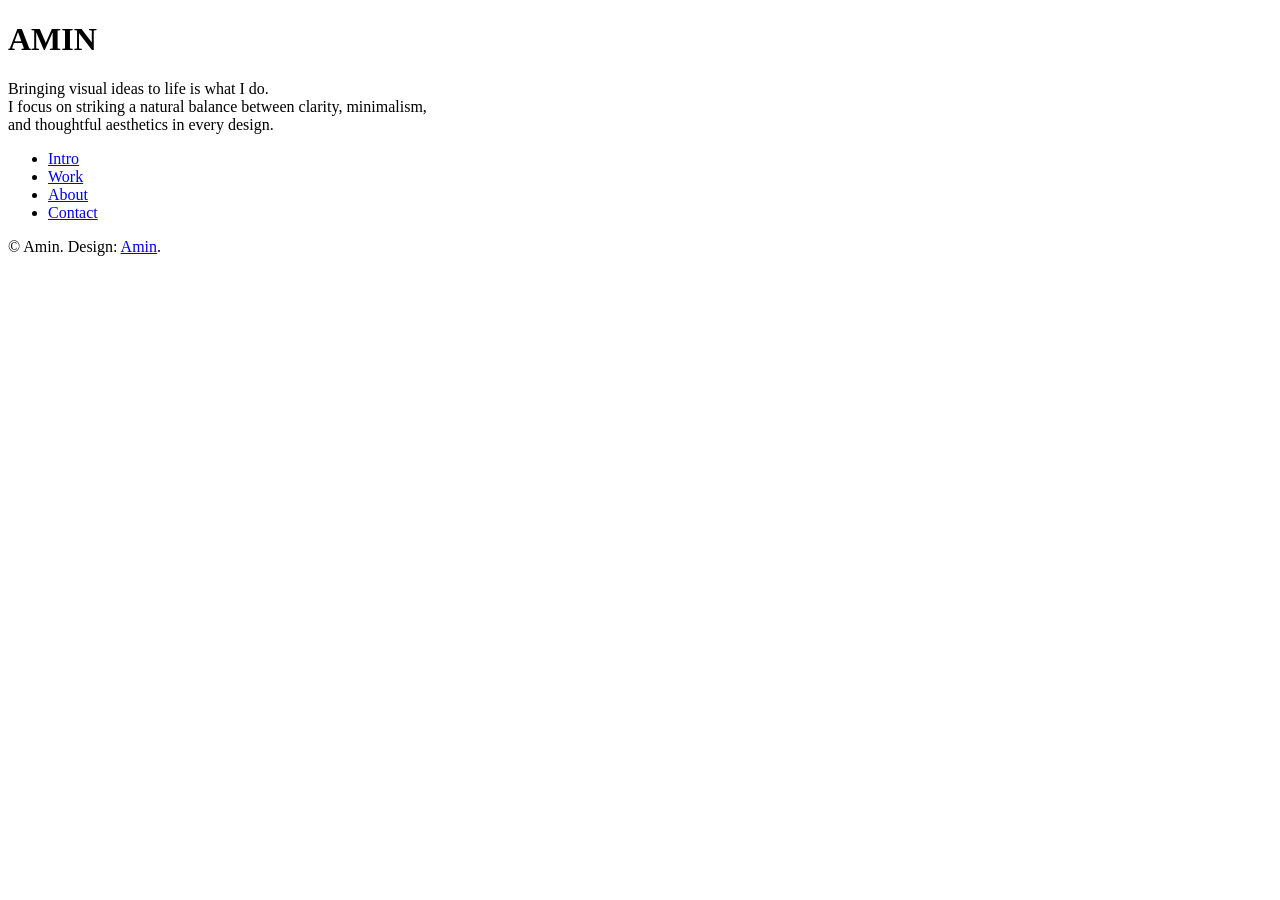
==== index.html @ c575810b "Add files via upload" ====
<!DOCTYPE HTML>
<!--
	Dimension by HTML5 UP
	html5up.net | @ajlkn
	Free for personal and commercial use under the CCA 3.0 license (html5up.net/license)
-->
<html>
	<head>
		<title>AMIN</title>
		<meta charset="utf-8" />
		<meta name="viewport" content="width=device-width, initial-scale=1, user-scalable=no" />
		<link rel="icon" type="image/svg+xml" href="images/favicon.svg">
		<link rel="stylesheet" href="assets/css/main.css" />
		<noscript><link rel="stylesheet" href="assets/css/noscript.css" /></noscript>
	</head>
	<body class="is-preload">

		<!-- Wrapper -->
			<div id="wrapper">

				<!-- Header -->
					<header id="header">
						<div class="logo">
							<span class="icon fa-diamond"></span>
						</div>
						<div class="content">
							<div class="inner">
								<h1>AMIN</h1>
								<p>Bringing visual ideas to life is what I do. <br> I focus on striking a natural balance between clarity, minimalism,<br> and thoughtful aesthetics in every design.</p>
							</div>
						</div>
						<nav>
							<ul>
								<li><a href="#intro">Intro</a></li>
								<li><a href="#work">Work</a></li>
								<li><a href="#about">About</a></li>
								<li><a href="#contact">Contact</a></li>
								<!--<li><a href="#elements">Elements</a></li>-->
							</ul>
						</nav>
					</header>

				<!-- Main -->
					<div id="main">

						<!-- Intro -->
							<article id="intro">
								<h2 class="major">Intro</h2>
								<span class="image main"><img src="images/pic01.jpg" alt="" /></span>
								<p>Assalamu Alaikum, I’m Amin—a graphic designer dedicated to turning visual ideas into purposeful realities. I believe design is best when it is thoughtful, modest, and meaningful. In every project, I focus on striking a natural balance between clarity, minimalism, and clean aesthetics—keeping elements intentional and beneficial. Welcome to my creative space, and feel free to explore my work.</a>.</p>
							</article>

						<!-- Work -->
							<article id="work">
								<h2 class="major">Work</h2>
								<span class="image main"><img src="images/pic02.jpg" alt="" /></span>
								<div>
  <div>
    <h3>Design Approach & Philosophy</h3>
  </div>

  <div>
    <div>
      For me, design is not merely about decorating a canvas; it is an <em>Amanah</em> (a trust) that demands integrity, sincerity, and purpose. I approach every project with the belief that visual communication should be meaningful, modest, and genuinely beneficial.
    </div>
    <div>
      In a digital space often overwhelmed by excessive noise, I prioritize intentional simplicity. My creative process centers on thoughtful typography, balanced whitespace, and purposeful color harmony. Every line, curve, and layout choice is crafted to convey a clear message without compromising on ethical values or artistic elegance.
    </div>
  </div>

  <div>
    <h3><strong>Services & Capabilities</strong></h3>
    <ul>
      <li>
        <strong>Brand Identity:</strong> Meaningful logos, cohesive color palettes, and visual systems built on balance and clarity.
      </li>
      <li>
        <strong>Typography & Layout Design:</strong> Clean editorial layouts, Arabic/Latin typography integration, and print-ready compositions.
      </li>
      <li>
        <strong>Digital & Social Media Creatives:</strong> Refined, eye-catching visual assets that maintain aesthetic poise and ethical standards.
      </li>
      <li>
        <strong>Visual Concept Development:</strong> Transforming abstract ideas into structured, functional, and timeless visual assets.
      </li>
    </ul>
  </div>
</div>
							</article>

						<!-- About -->
							<article id="about">
								<h2 class="major">About</h2>
								<span class="image main"><img src="images/pic03.jpg" alt="" /></span>
								<p>Assalamu Alaikum. I am a passionate graphic designer who views creative work as both an art and a responsibility. My journey is shaped by a deep respect for ethical values, clarity, and intentional aesthetics. Rather than chasing fleeting design trends, I focus on creating timeless visuals that communicate with modesty, purpose, and impact.</p>
								<p>My creative discipline is grounded in the principle of simplicity. I specialize in harmonizing clean layouts, refined typography, and thoughtful color schemes to bring meaningful ideas to life. Every project I undertake is treated as a trust (<em>Amanah</em>), ensuring honest collaboration, meticulous attention to detail, and a calm, uncluttered end result.</p>
								<p>Whether shaping brand identities, designing print layouts, or crafting digital media, my goal remains consistent: to deliver work that serves a genuine benefit, elevates the message, and brings visual tranquility to the viewer.</p>
							</article>

						<!-- Contact -->
							<article id="contact">
								<h2 class="major">Contact</h2>
								<form method="post" action="#">
									<div class="fields">
										<div class="field half">
											<label for="name">Name</label>
											<input type="text" name="name" id="name" />
										</div>
										<div class="field half">
											<label for="email">Email</label>
											<input type="text" name="email" id="email" />
										</div>
										<div class="field">
											<label for="message">Message</label>
											<textarea name="message" id="message" rows="4"></textarea>
										</div>
									</div>
									<ul class="actions">
										<li><input type="submit" value="Send Message" class="primary" /></li>
										<li><input type="reset" value="Reset" /></li>
									</ul>
								</form>
								<ul class="icons">
									<li><a href="#" class="icon fa-twitter"><span class="label">Twitter</span></a></li>
									<li><a href="https://www.facebook.com/direct2amin/" class="icon fa-facebook"><span class="label">Facebook</span></a></li>
									<li><a href="#" class="icon fa-instagram"><span class="label">Instagram</span></a></li>
									<li><a href="https://github.com/direct2amin/" class="icon fa-github"><span class="label">GitHub</span></a></li>
								</ul>
							</article>

						<!-- Elements -->
							<article id="elements">
								<h2 class="major">Elements</h2>

								<section>
									<h3 class="major">Text</h3>
									<p>This is <b>bold</b> and this is <strong>strong</strong>. This is <i>italic</i> and this is <em>emphasized</em>.
									This is <sup>superscript</sup> text and this is <sub>subscript</sub> text.
									This is <u>underlined</u> and this is code: <code>for (;;) { ... }</code>. Finally, <a href="#">this is a link</a>.</p>
									<hr />
									<h2>Heading Level 2</h2>
									<h3>Heading Level 3</h3>
									<h4>Heading Level 4</h4>
									<h5>Heading Level 5</h5>
									<h6>Heading Level 6</h6>
									<hr />
									<h4>Blockquote</h4>
									<blockquote>Fringilla nisl. Donec accumsan interdum nisi, quis tincidunt felis sagittis eget tempus euismod. Vestibulum ante ipsum primis in faucibus vestibulum. Blandit adipiscing eu felis iaculis volutpat ac adipiscing accumsan faucibus. Vestibulum ante ipsum primis in faucibus lorem ipsum dolor sit amet nullam adipiscing eu felis.</blockquote>
									<h4>Preformatted</h4>
									<pre><code>i = 0;

while (!deck.isInOrder()) {
    print 'Iteration ' + i;
    deck.shuffle();
    i++;
}

print 'It took ' + i + ' iterations to sort the deck.';</code></pre>
								</section>

								<section>
									<h3 class="major">Lists</h3>

									<h4>Unordered</h4>
									<ul>
										<li>Dolor pulvinar etiam.</li>
										<li>Sagittis adipiscing.</li>
										<li>Felis enim feugiat.</li>
									</ul>

									<h4>Alternate</h4>
									<ul class="alt">
										<li>Dolor pulvinar etiam.</li>
										<li>Sagittis adipiscing.</li>
										<li>Felis enim feugiat.</li>
									</ul>

									<h4>Ordered</h4>
									<ol>
										<li>Dolor pulvinar etiam.</li>
										<li>Etiam vel felis viverra.</li>
										<li>Felis enim feugiat.</li>
										<li>Dolor pulvinar etiam.</li>
										<li>Etiam vel felis lorem.</li>
										<li>Felis enim et feugiat.</li>
									</ol>
									<h4>Icons</h4>
									<ul class="icons">
										<li><a href="#" class="icon fa-twitter"><span class="label">Twitter</span></a></li>
										<li><a href="#" class="icon fa-facebook"><span class="label">Facebook</span></a></li>
										<li><a href="#" class="icon fa-instagram"><span class="label">Instagram</span></a></li>
										<li><a href="#" class="icon fa-github"><span class="label">Github</span></a></li>
									</ul>

									<h4>Actions</h4>
									<ul class="actions">
										<li><a href="#" class="button primary">Default</a></li>
										<li><a href="#" class="button">Default</a></li>
									</ul>
									<ul class="actions stacked">
										<li><a href="#" class="button primary">Default</a></li>
										<li><a href="#" class="button">Default</a></li>
									</ul>
								</section>

								<section>
									<h3 class="major">Table</h3>
									<h4>Default</h4>
									<div class="table-wrapper">
										<table>
											<thead>
												<tr>
													<th>Name</th>
													<th>Description</th>
													<th>Price</th>
												</tr>
											</thead>
											<tbody>
												<tr>
													<td>Item One</td>
													<td>Ante turpis integer aliquet porttitor.</td>
													<td>29.99</td>
												</tr>
												<tr>
													<td>Item Two</td>
													<td>Vis ac commodo adipiscing arcu aliquet.</td>
													<td>19.99</td>
												</tr>
												<tr>
													<td>Item Three</td>
													<td> Morbi faucibus arcu accumsan lorem.</td>
													<td>29.99</td>
												</tr>
												<tr>
													<td>Item Four</td>
													<td>Vitae integer tempus condimentum.</td>
													<td>19.99</td>
												</tr>
												<tr>
													<td>Item Five</td>
													<td>Ante turpis integer aliquet porttitor.</td>
													<td>29.99</td>
												</tr>
											</tbody>
											<tfoot>
												<tr>
													<td colspan="2"></td>
													<td>100.00</td>
												</tr>
											</tfoot>
										</table>
									</div>

									<h4>Alternate</h4>
									<div class="table-wrapper">
										<table class="alt">
											<thead>
												<tr>
													<th>Name</th>
													<th>Description</th>
													<th>Price</th>
												</tr>
											</thead>
											<tbody>
												<tr>
													<td>Item One</td>
													<td>Ante turpis integer aliquet porttitor.</td>
													<td>29.99</td>
												</tr>
												<tr>
													<td>Item Two</td>
													<td>Vis ac commodo adipiscing arcu aliquet.</td>
													<td>19.99</td>
												</tr>
												<tr>
													<td>Item Three</td>
													<td> Morbi faucibus arcu accumsan lorem.</td>
													<td>29.99</td>
												</tr>
												<tr>
													<td>Item Four</td>
													<td>Vitae integer tempus condimentum.</td>
													<td>19.99</td>
												</tr>
												<tr>
													<td>Item Five</td>
													<td>Ante turpis integer aliquet porttitor.</td>
													<td>29.99</td>
												</tr>
											</tbody>
											<tfoot>
												<tr>
													<td colspan="2"></td>
													<td>100.00</td>
												</tr>
											</tfoot>
										</table>
									</div>
								</section>

								<section>
									<h3 class="major">Buttons</h3>
									<ul class="actions">
										<li><a href="#" class="button primary">Primary</a></li>
										<li><a href="#" class="button">Default</a></li>
									</ul>
									<ul class="actions">
										<li><a href="#" class="button">Default</a></li>
										<li><a href="#" class="button small">Small</a></li>
									</ul>
									<ul class="actions">
										<li><a href="#" class="button primary icon fa-download">Icon</a></li>
										<li><a href="#" class="button icon fa-download">Icon</a></li>
									</ul>
									<ul class="actions">
										<li><span class="button primary disabled">Disabled</span></li>
										<li><span class="button disabled">Disabled</span></li>
									</ul>
								</section>

								<section>
									<h3 class="major">Form</h3>
									<form method="post" action="#">
										<div class="fields">
											<div class="field half">
												<label for="demo-name">Name</label>
												<input type="text" name="demo-name" id="demo-name" value="" placeholder="Jane Doe" />
											</div>
											<div class="field half">
												<label for="demo-email">Email</label>
												<input type="email" name="demo-email" id="demo-email" value="" placeholder="jane@untitled.tld" />
											</div>
											<div class="field">
												<label for="demo-category">Category</label>
												<select name="demo-category" id="demo-category">
													<option value="">-</option>
													<option value="1">Manufacturing</option>
													<option value="1">Shipping</option>
													<option value="1">Administration</option>
													<option value="1">Human Resources</option>
												</select>
											</div>
											<div class="field half">
												<input type="radio" id="demo-priority-low" name="demo-priority" checked>
												<label for="demo-priority-low">Low</label>
											</div>
											<div class="field half">
												<input type="radio" id="demo-priority-high" name="demo-priority">
												<label for="demo-priority-high">High</label>
											</div>
											<div class="field half">
												<input type="checkbox" id="demo-copy" name="demo-copy">
												<label for="demo-copy">Email me a copy</label>
											</div>
											<div class="field half">
												<input type="checkbox" id="demo-human" name="demo-human" checked>
												<label for="demo-human">Not a robot</label>
											</div>
											<div class="field">
												<label for="demo-message">Message</label>
												<textarea name="demo-message" id="demo-message" placeholder="Enter your message" rows="6"></textarea>
											</div>
										</div>
										<ul class="actions">
											<li><input type="submit" value="Send Message" class="primary" /></li>
											<li><input type="reset" value="Reset" /></li>
										</ul>
									</form>
								</section>

							</article>

					</div>

				<!-- Footer -->
					<footer id="footer">
						<p class="copyright">&copy; Amin. Design: <a href="https://github.com/direct2amin/">Amin</a>.</p>
					</footer>

			</div>

		<!-- BG -->
			<div id="bg"></div>

		<!-- Scripts -->
			<script src="assets/js/jquery.min.js"></script>
			<script src="assets/js/browser.min.js"></script>
			<script src="assets/js/breakpoints.min.js"></script>
			<script src="assets/js/util.js"></script>
			<script src="assets/js/main.js"></script>

	</body>
</html>
---- assets/css/main.css ----
@import url(font-awesome.min.css);
@import url("https://fonts.googleapis.com/css?family=Source+Sans+Pro:300italic,600italic,300,600");

/*
	Dimension by HTML5 UP
	html5up.net | @ajlkn
	Free for personal and commercial use under the CCA 3.0 license (html5up.net/license)
*/

html, body, div, span, applet, object,
iframe, h1, h2, h3, h4, h5, h6, p, blockquote,
pre, a, abbr, acronym, address, big, cite,
code, del, dfn, em, img, ins, kbd, q, s, samp,
small, strike, strong, sub, sup, tt, var, b,
u, i, center, dl, dt, dd, ol, ul, li, fieldset,
form, label, legend, table, caption, tbody,
tfoot, thead, tr, th, td, article, aside,
canvas, details, embed, figure, figcaption,
footer, header, hgroup, menu, nav, output, ruby,
section, summary, time, mark, audio, video {
	margin: 0;
	padding: 0;
	border: 0;
	font-size: 100%;
	font: inherit;
	vertical-align: baseline;}

article, aside, details, figcaption, figure,
footer, header, hgroup, menu, nav, section {
	display: block;}

body {
	line-height: 1;
}

ol, ul {
	list-style: none;
}

blockquote, q {
	quotes: none;
}

	blockquote:before, blockquote:after, q:before, q:after {
		content: '';
		content: none;
	}

table {
	border-collapse: collapse;
	border-spacing: 0;
}

body {
	-webkit-text-size-adjust: none;
}

mark {
	background-color: transparent;
	color: inherit;
}

input::-moz-focus-inner {
	border: 0;
	padding: 0;
}

input, select, textarea {
	-moz-appearance: none;
	-webkit-appearance: none;
	-ms-appearance: none;
	appearance: none;
}

/* Basic */

	@-ms-viewport {
		width: device-width;
	}

	@media screen and (max-width: 480px) {

		html, body {
			min-width: 320px;
		}

	}

	html {
		box-sizing: border-box;
	}

	*, *:before, *:after {
		box-sizing: inherit;
	}

	body {
		background: #1b1f22;
	}

		body.is-preload *, body.is-preload *:before, body.is-preload *:after {
			-moz-animation: none !important;
			-webkit-animation: none !important;
			-ms-animation: none !important;
			animation: none !important;
			-moz-transition: none !important;
			-webkit-transition: none !important;
			-ms-transition: none !important;
			transition: none !important;
		}

/* Type */

	html {
		font-size: 16pt;
	}

		@media screen and (max-width: 1680px) {

			html {
				font-size: 12pt;
			}

		}

		@media screen and (max-width: 736px) {

			html {
				font-size: 11pt;
			}

		}

		@media screen and (max-width: 360px) {

			html {
				font-size: 10pt;
			}

		}

	body, input, select, textarea {
		color: #ffffff;
		font-family: "Source Sans Pro", sans-serif;
		font-weight: 300;
		font-size: 1rem;
		line-height: 1.65;
	}

	a {
		-moz-transition: color 0.2s ease-in-out, background-color 0.2s ease-in-out, border-bottom-color 0.2s ease-in-out;
		-webkit-transition: color 0.2s ease-in-out, background-color 0.2s ease-in-out, border-bottom-color 0.2s ease-in-out;
		-ms-transition: color 0.2s ease-in-out, background-color 0.2s ease-in-out, border-bottom-color 0.2s ease-in-out;
		transition: color 0.2s ease-in-out, background-color 0.2s ease-in-out, border-bottom-color 0.2s ease-in-out;
		border-bottom: dotted 1px rgba(255, 255, 255, 0.5);
		text-decoration: none;
		color: inherit;
	}

		a:hover {
			border-bottom-color: transparent;
		}

	strong, b {
		color: #ffffff;
		font-weight: 600;
	}

	em, i {
		font-style: italic;
	}

	p {
		margin: 0 0 2rem 0;
	}

	h1, h2, h3, h4, h5, h6 {
		color: #ffffff;
		font-weight: 600;
		line-height: 1.5;
		margin: 0 0 1rem 0;
		text-transform: uppercase;
		letter-spacing: 0.2rem;
	}

		h1 a, h2 a, h3 a, h4 a, h5 a, h6 a {
			color: inherit;
			text-decoration: none;
		}

		h1.major, h2.major, h3.major, h4.major, h5.major, h6.major {
			border-bottom: solid 1px #ffffff;
			width: -moz-max-content;
			width: -webkit-max-content;
			width: -ms-max-content;
			width: max-content;
			padding-bottom: 0.5rem;
			margin: 0 0 2rem 0;
		}

	h1 {
		font-size: 2.25rem;
		line-height: 1.3;
		letter-spacing: 0.5rem;
	}

	h2 {
		font-size: 1.5rem;
		line-height: 1.4;
		letter-spacing: 0.5rem;
	}

	h3 {
		font-size: 1rem;
	}

	h4 {
		font-size: 0.8rem;
	}

	h5 {
		font-size: 0.7rem;
	}

	h6 {
		font-size: 0.6rem;
	}

	@media screen and (max-width: 736px) {

		h1 {
			font-size: 1.75rem;
			line-height: 1.4;
		}

		h2 {
			font-size: 1.25em;
			line-height: 1.5;
		}

	}

	sub {
		font-size: 0.8rem;
		position: relative;
		top: 0.5rem;
	}

	sup {
		font-size: 0.8rem;
		position: relative;
		top: -0.5rem;
	}

	blockquote {
		border-left: solid 4px #ffffff;
		font-style: italic;
		margin: 0 0 2rem 0;
		padding: 0.5rem 0 0.5rem 2rem;
	}

	code {
		background: rgba(255, 255, 255, 0.075);
		border-radius: 4px;
		font-family: "Courier New", monospace;
		font-size: 0.9rem;
		margin: 0 0.25rem;
		padding: 0.25rem 0.65rem;
	}

	pre {
		-webkit-overflow-scrolling: touch;
		font-family: "Courier New", monospace;
		font-size: 0.9rem;
		margin: 0 0 2rem 0;
	}

		pre code {
			display: block;
			line-height: 1.75;
			padding: 1rem 1.5rem;
			overflow-x: auto;
		}

	hr {
		border: 0;
		border-bottom: solid 1px #ffffff;
		margin: 2.75rem 0;
	}

	.align-left {
		text-align: left;
	}

	.align-center {
		text-align: center;
	}

	.align-right {
		text-align: right;
	}

/* Form */

	form {
		margin: 0 0 2rem 0;
	}

		form > :last-child {
			margin-bottom: 0;
		}

		form > .fields {
			display: -moz-flex;
			display: -webkit-flex;
			display: -ms-flex;
			display: flex;
			-moz-flex-wrap: wrap;
			-webkit-flex-wrap: wrap;
			-ms-flex-wrap: wrap;
			flex-wrap: wrap;
			width: calc(100% + 3rem);
			margin: -1.5rem 0 2rem -1.5rem;
		}

			form > .fields > .field {
				-moz-flex-grow: 0;
				-webkit-flex-grow: 0;
				-ms-flex-grow: 0;
				flex-grow: 0;
				-moz-flex-shrink: 0;
				-webkit-flex-shrink: 0;
				-ms-flex-shrink: 0;
				flex-shrink: 0;
				padding: 1.5rem 0 0 1.5rem;
				width: calc(100% - 1.5rem);
			}

				form > .fields > .field.half {
					width: calc(50% - 0.75rem);
				}

				form > .fields > .field.third {
					width: calc(100%/3 - 0.5rem);
				}

				form > .fields > .field.quarter {
					width: calc(25% - 0.375rem);
				}

		@media screen and (max-width: 480px) {

			form > .fields {
				width: calc(100% + 3rem);
				margin: -1.5rem 0 2rem -1.5rem;
			}

				form > .fields > .field {
					padding: 1.5rem 0 0 1.5rem;
					width: calc(100% - 1.5rem);
				}

					form > .fields > .field.half {
						width: calc(100% - 1.5rem);
					}

					form > .fields > .field.third {
						width: calc(100% - 1.5rem);
					}

					form > .fields > .field.quarter {
						width: calc(100% - 1.5rem);
					}

		}

	label {
		color: #ffffff;
		display: block;
		font-size: 0.8rem;
		font-weight: 300;
		letter-spacing: 0.2rem;
		line-height: 1.5;
		margin: 0 0 1rem 0;
		text-transform: uppercase;
	}

	input[type="text"],
	input[type="password"],
	input[type="email"],
	input[type="tel"],
	select,
	textarea {
		-moz-appearance: none;
		-webkit-appearance: none;
		-ms-appearance: none;
		appearance: none;
		-moz-transition: border-color 0.2s ease-in-out, box-shadow 0.2s ease-in-out, background-color 0.2s ease-in-out;
		-webkit-transition: border-color 0.2s ease-in-out, box-shadow 0.2s ease-in-out, background-color 0.2s ease-in-out;
		-ms-transition: border-color 0.2s ease-in-out, box-shadow 0.2s ease-in-out, background-color 0.2s ease-in-out;
		transition: border-color 0.2s ease-in-out, box-shadow 0.2s ease-in-out, background-color 0.2s ease-in-out;
		background-color: transparent;
		border-radius: 4px;
		border: solid 1px #ffffff;
		color: inherit;
		display: block;
		outline: 0;
		padding: 0 1rem;
		text-decoration: none;
		width: 100%;
	}

		input[type="text"]:invalid,
		input[type="password"]:invalid,
		input[type="email"]:invalid,
		input[type="tel"]:invalid,
		select:invalid,
		textarea:invalid {
			box-shadow: none;
		}

		input[type="text"]:focus,
		input[type="password"]:focus,
		input[type="email"]:focus,
		input[type="tel"]:focus,
		select:focus,
		textarea:focus {
			background: rgba(255, 255, 255, 0.075);
			border-color: #ffffff;
			box-shadow: 0 0 0 1px #ffffff;
		}

	select {
		background-image: url("data:image/svg+xml;charset=utf8,%3Csvg xmlns='http://www.w3.org/2000/svg' width='40' height='40' preserveAspectRatio='none' viewBox='0 0 40 40'%3E%3Cpath d='M9.4,12.3l10.4,10.4l10.4-10.4c0.2-0.2,0.5-0.4,0.9-0.4c0.3,0,0.6,0.1,0.9,0.4l3.3,3.3c0.2,0.2,0.4,0.5,0.4,0.9 c0,0.4-0.1,0.6-0.4,0.9L20.7,31.9c-0.2,0.2-0.5,0.4-0.9,0.4c-0.3,0-0.6-0.1-0.9-0.4L4.3,17.3c-0.2-0.2-0.4-0.5-0.4-0.9 c0-0.4,0.1-0.6,0.4-0.9l3.3-3.3c0.2-0.2,0.5-0.4,0.9-0.4S9.1,12.1,9.4,12.3z' fill='%23ffffff' /%3E%3C/svg%3E");
		background-size: 1.25rem;
		background-repeat: no-repeat;
		background-position: calc(100% - 1rem) center;
		height: 2.75rem;
		padding-right: 2.75rem;
		text-overflow: ellipsis;
	}

		select option {
			color: #ffffff;
			background: #1b1f22;
		}

		select:focus::-ms-value {
			background-color: transparent;
		}

		select::-ms-expand {
			display: none;
		}

	input[type="text"],
	input[type="password"],
	input[type="email"],
	select {
		height: 2.75rem;
	}

	textarea {
		padding: 0.75rem 1rem;
	}

	input[type="checkbox"],
	input[type="radio"] {
		-moz-appearance: none;
		-webkit-appearance: none;
		-ms-appearance: none;
		appearance: none;
		display: block;
		float: left;
		margin-right: -2rem;
		opacity: 0;
		width: 1rem;
		z-index: -1;
	}

		input[type="checkbox"] + label,
		input[type="radio"] + label {
			text-decoration: none;
			-moz-user-select: none;
			-webkit-user-select: none;
			-ms-user-select: none;
			user-select: none;
			color: #ffffff;
			cursor: pointer;
			display: inline-block;
			font-size: 0.8rem;
			font-weight: 300;
			margin: 0 0 0.5rem 0;
			padding-left: 2.65rem;
			padding-right: 0.75rem;
			position: relative;
		}

			input[type="checkbox"] + label:before,
			input[type="radio"] + label:before {
				-moz-osx-font-smoothing: grayscale;
				-webkit-font-smoothing: antialiased;
				font-family: FontAwesome;
				font-style: normal;
				font-weight: normal;
				text-transform: none !important;
			}

			input[type="checkbox"] + label:before,
			input[type="radio"] + label:before {
				-moz-transition: border-color 0.2s ease-in-out, box-shadow 0.2s ease-in-out, background-color 0.2s ease-in-out;
				-webkit-transition: border-color 0.2s ease-in-out, box-shadow 0.2s ease-in-out, background-color 0.2s ease-in-out;
				-ms-transition: border-color 0.2s ease-in-out, box-shadow 0.2s ease-in-out, background-color 0.2s ease-in-out;
				transition: border-color 0.2s ease-in-out, box-shadow 0.2s ease-in-out, background-color 0.2s ease-in-out;
				border-radius: 4px;
				border: solid 1px #ffffff;
				content: '';
				display: inline-block;
				height: 1.65rem;
				left: 0;
				line-height: calc(1.58125rem + 0em);
				position: absolute;
				text-align: center;
				top: -0.125rem;
				width: 1.65rem;
			}

		input[type="checkbox"]:checked + label:before,
		input[type="radio"]:checked + label:before {
			background: #ffffff !important;
			border-color: #ffffff !important;
			color: #1b1f22;
			content: '\f00c';
		}

		input[type="checkbox"]:focus + label:before,
		input[type="radio"]:focus + label:before {
			background: rgba(255, 255, 255, 0.075);
			border-color: #ffffff;
			box-shadow: 0 0 0 1px #ffffff;
		}

	input[type="checkbox"] + label:before {
		border-radius: 4px;
	}

	input[type="radio"] + label:before {
		border-radius: 100%;
	}

	::-webkit-input-placeholder {
		color: rgba(255, 255, 255, 0.5) !important;
		opacity: 1.0;
	}

	:-moz-placeholder {
		color: rgba(255, 255, 255, 0.5) !important;
		opacity: 1.0;
	}

	::-moz-placeholder {
		color: rgba(255, 255, 255, 0.5) !important;
		opacity: 1.0;
	}

	:-ms-input-placeholder {
		color: rgba(255, 255, 255, 0.5) !important;
		opacity: 1.0;
	}

	.formerize-placeholder {
		color: rgba(255, 255, 255, 0.5) !important;
		opacity: 1.0;
	}

/* Box */

	.box {
		border-radius: 4px;
		border: solid 1px #ffffff;
		margin-bottom: 2rem;
		padding: 1.5em;
	}

		.box > :last-child,
		.box > :last-child > :last-child,
		.box > :last-child > :last-child > :last-child {
			margin-bottom: 0;
		}

		.box.alt {
			border: 0;
			border-radius: 0;
			padding: 0;
		}

/* Icon */

	.icon {
		text-decoration: none;
		border-bottom: none;
		position: relative;
	}

		.icon:before {
			-moz-osx-font-smoothing: grayscale;
			-webkit-font-smoothing: antialiased;
			font-family: FontAwesome;
			font-style: normal;
			font-weight: normal;
			text-transform: none !important;
		}

		.icon > .label {
			display: none;
		}

/* Image */

	.image {
		border-radius: 4px;
		border: 0;
		display: inline-block;
		position: relative;
	}

		.image:before {
			pointer-events: none;
			background-image: url("../../images/overlay.png");
			background-color: rgba(19, 21, 25, 0.5);
			border-radius: 4px;
			content: '';
			display: block;
			height: 100%;
			left: 0;
			opacity: 0.5;
			position: absolute;
			top: 0;
			width: 100%;
		}

		.image img {
			border-radius: 4px;
			display: block;
		}

		.image.left, .image.right {
			max-width: 40%;
		}

			.image.left img, .image.right img {
				width: 100%;
			}

		.image.left {
			float: left;
			padding: 0 1.5em 1em 0;
			top: 0.25em;
		}

		.image.right {
			float: right;
			padding: 0 0 1em 1.5em;
			top: 0.25em;
		}

		.image.fit {
			display: block;
			margin: 0 0 2rem 0;
			width: 100%;
		}

			.image.fit img {
				width: 100%;
			}

		.image.main {
			display: block;
			margin: 2.5rem 0;
			width: 100%;
		}

			.image.main img {
				width: 100%;
			}

		@media screen and (max-width: 736px) {

			.image.main {
				margin: 2rem 0;
			}

		}

		@media screen and (max-width: 480px) {

			.image.main {
				margin: 1.5rem 0;
			}

		}

/* List */

	ol {
		list-style: decimal;
		margin: 0 0 2rem 0;
		padding-left: 1.25em;
	}

		ol li {
			padding-left: 0.25em;
		}

	ul {
		list-style: disc;
		margin: 0 0 2rem 0;
		padding-left: 1em;
	}

		ul li {
			padding-left: 0.5em;
		}

		ul.alt {
			list-style: none;
			padding-left: 0;
		}

			ul.alt li {
				border-top: solid 1px #ffffff;
				padding: 0.5em 0;
			}

				ul.alt li:first-child {
					border-top: 0;
					padding-top: 0;
				}

	dl {
		margin: 0 0 2rem 0;
	}

		dl dt {
			display: block;
			font-weight: 600;
			margin: 0 0 1rem 0;
		}

		dl dd {
			margin-left: 2rem;
		}

/* Actions */

	ul.actions {
		display: -moz-flex;
		display: -webkit-flex;
		display: -ms-flex;
		display: flex;
		cursor: default;
		list-style: none;
		margin-left: -1rem;
		padding-left: 0;
	}

		ul.actions li {
			padding: 0 0 0 1rem;
			vertical-align: middle;
		}

		ul.actions.special {
			-moz-justify-content: center;
			-webkit-justify-content: center;
			-ms-justify-content: center;
			justify-content: center;
			width: 100%;
			margin-left: 0;
		}

			ul.actions.special li:first-child {
				padding-left: 0;
			}

		ul.actions.stacked {
			-moz-flex-direction: column;
			-webkit-flex-direction: column;
			-ms-flex-direction: column;
			flex-direction: column;
			margin-left: 0;
		}

			ul.actions.stacked li {
				padding: 1.3rem 0 0 0;
			}

				ul.actions.stacked li:first-child {
					padding-top: 0;
				}

		ul.actions.fit {
			width: calc(100% + 1rem);
		}

			ul.actions.fit li {
				-moz-flex-grow: 1;
				-webkit-flex-grow: 1;
				-ms-flex-grow: 1;
				flex-grow: 1;
				-moz-flex-shrink: 1;
				-webkit-flex-shrink: 1;
				-ms-flex-shrink: 1;
				flex-shrink: 1;
				width: 100%;
			}

				ul.actions.fit li > * {
					width: 100%;
				}

			ul.actions.fit.stacked {
				width: 100%;
			}

		@media screen and (max-width: 480px) {

			ul.actions:not(.fixed) {
				-moz-flex-direction: column;
				-webkit-flex-direction: column;
				-ms-flex-direction: column;
				flex-direction: column;
				margin-left: 0;
				width: 100% !important;
			}

				ul.actions:not(.fixed) li {
					-moz-flex-grow: 1;
					-webkit-flex-grow: 1;
					-ms-flex-grow: 1;
					flex-grow: 1;
					-moz-flex-shrink: 1;
					-webkit-flex-shrink: 1;
					-ms-flex-shrink: 1;
					flex-shrink: 1;
					padding: 1rem 0 0 0;
					text-align: center;
					width: 100%;
				}

					ul.actions:not(.fixed) li > * {
						width: 100%;
					}

					ul.actions:not(.fixed) li:first-child {
						padding-top: 0;
					}

					ul.actions:not(.fixed) li input[type="submit"],
					ul.actions:not(.fixed) li input[type="reset"],
					ul.actions:not(.fixed) li input[type="button"],
					ul.actions:not(.fixed) li button,
					ul.actions:not(.fixed) li .button {
						width: 100%;
					}

						ul.actions:not(.fixed) li input[type="submit"].icon:before,
						ul.actions:not(.fixed) li input[type="reset"].icon:before,
						ul.actions:not(.fixed) li input[type="button"].icon:before,
						ul.actions:not(.fixed) li button.icon:before,
						ul.actions:not(.fixed) li .button.icon:before {
							margin-left: -0.5em;
						}

		}

/* Icons */

	ul.icons {
		cursor: default;
		list-style: none;
		padding-left: 0;
	}

		ul.icons li {
			display: inline-block;
			padding: 0 0.75em 0 0;
		}

			ul.icons li:last-child {
				padding-right: 0;
			}

			ul.icons li a {
				border-radius: 100%;
				box-shadow: inset 0 0 0 1px #ffffff;
				display: inline-block;
				height: 2.25rem;
				line-height: 2.25rem;
				text-align: center;
				width: 2.25rem;
			}

				ul.icons li a:hover {
					background-color: rgba(255, 255, 255, 0.075);
				}

				ul.icons li a:active {
					background-color: rgba(255, 255, 255, 0.175);
				}

/* Table */

	.table-wrapper {
		-webkit-overflow-scrolling: touch;
		overflow-x: auto;
	}

	table {
		margin: 0 0 2rem 0;
		width: 100%;
	}

		table tbody tr {
			border: solid 1px #ffffff;
			border-left: 0;
			border-right: 0;
		}

			table tbody tr:nth-child(2n + 1) {
				background-color: rgba(255, 255, 255, 0.075);
			}

		table td {
			padding: 0.75em 0.75em;
		}

		table th {
			color: #ffffff;
			font-size: 0.9em;
			font-weight: 600;
			padding: 0 0.75em 0.75em 0.75em;
			text-align: left;
		}

		table thead {
			border-bottom: solid 2px #ffffff;
		}

		table tfoot {
			border-top: solid 2px #ffffff;
		}

		table.alt {
			border-collapse: separate;
		}

			table.alt tbody tr td {
				border: solid 1px #ffffff;
				border-left-width: 0;
				border-top-width: 0;
			}

				table.alt tbody tr td:first-child {
					border-left-width: 1px;
				}

			table.alt tbody tr:first-child td {
				border-top-width: 1px;
			}

			table.alt thead {
				border-bottom: 0;
			}

			table.alt tfoot {
				border-top: 0;
			}

/* Button */

	input[type="submit"],
	input[type="reset"],
	input[type="button"],
	button,
	.button {
		-moz-appearance: none;
		-webkit-appearance: none;
		-ms-appearance: none;
		appearance: none;
		-moz-transition: background-color 0.2s ease-in-out, color 0.2s ease-in-out;
		-webkit-transition: background-color 0.2s ease-in-out, color 0.2s ease-in-out;
		-ms-transition: background-color 0.2s ease-in-out, color 0.2s ease-in-out;
		transition: background-color 0.2s ease-in-out, color 0.2s ease-in-out;
		background-color: transparent;
		border-radius: 4px;
		border: 0;
		box-shadow: inset 0 0 0 1px #ffffff;
		color: #ffffff !important;
		cursor: pointer;
		display: inline-block;
		font-size: 0.8rem;
		font-weight: 300;
		height: 2.75rem;
		letter-spacing: 0.2rem;
		line-height: 2.75rem;
		outline: 0;
		padding: 0 1.25rem 0 1.35rem;
		text-align: center;
		text-decoration: none;
		text-transform: uppercase;
		white-space: nowrap;
	}

		input[type="submit"]:hover,
		input[type="reset"]:hover,
		input[type="button"]:hover,
		button:hover,
		.button:hover {
			background-color: rgba(255, 255, 255, 0.075);
		}

		input[type="submit"]:active,
		input[type="reset"]:active,
		input[type="button"]:active,
		button:active,
		.button:active {
			background-color: rgba(255, 255, 255, 0.175);
		}

		input[type="submit"].icon:before,
		input[type="reset"].icon:before,
		input[type="button"].icon:before,
		button.icon:before,
		.button.icon:before {
			margin-right: 0.5em;
		}

		input[type="submit"].fit,
		input[type="reset"].fit,
		input[type="button"].fit,
		button.fit,
		.button.fit {
			width: 100%;
		}

		input[type="submit"].small,
		input[type="reset"].small,
		input[type="button"].small,
		button.small,
		.button.small {
			font-size: 0.6rem;
			height: 2.0625rem;
			line-height: 2.0625rem;
		}

		input[type="submit"].primary,
		input[type="reset"].primary,
		input[type="button"].primary,
		button.primary,
		.button.primary {
			background-color: #ffffff;
			color: #1b1f22 !important;
			font-weight: 600;
		}

		input[type="submit"].disabled, input[type="submit"]:disabled,
		input[type="reset"].disabled,
		input[type="reset"]:disabled,
		input[type="button"].disabled,
		input[type="button"]:disabled,
		button.disabled,
		button:disabled,
		.button.disabled,
		.button:disabled {
			pointer-events: none;
			cursor: default;
			opacity: 0.25;
		}

	input[type="submit"],
	input[type="reset"],
	input[type="button"],
	button {
		line-height: calc(2.75rem - 2px);
	}

/* BG */

	#bg {
		-moz-transform: scale(1.0);
		-webkit-transform: scale(1.0);
		-ms-transform: scale(1.0);
		transform: scale(1.0);
		-webkit-backface-visibility: hidden;
		position: fixed;
		top: 0;
		left: 0;
		width: 100%;
		height: 100vh;
		z-index: 1;
	}

		#bg:before, #bg:after {
			content: '';
			display: block;
			position: absolute;
			top: 0;
			left: 0;
			width: 100%;
			height: 100%;
		}

		#bg:before {
			-moz-transition: background-color 2.5s ease-in-out;
			-webkit-transition: background-color 2.5s ease-in-out;
			-ms-transition: background-color 2.5s ease-in-out;
			transition: background-color 2.5s ease-in-out;
			-moz-transition-delay: 0.75s;
			-webkit-transition-delay: 0.75s;
			-ms-transition-delay: 0.75s;
			transition-delay: 0.75s;
			background-image: linear-gradient(to top, rgba(19, 21, 25, 0.5), rgba(19, 21, 25, 0.5)), url("../../images/overlay.png");
			background-size: auto, 256px 256px;
			background-position: center, center;
			background-repeat: no-repeat, repeat;
			z-index: 2;
		}

		#bg:after {
			-moz-transform: scale(1.125);
			-webkit-transform: scale(1.125);
			-ms-transform: scale(1.125);
			transform: scale(1.125);
			-moz-transition: -moz-transform 0.325s ease-in-out, -moz-filter 0.325s ease-in-out;
			-webkit-transition: -webkit-transform 0.325s ease-in-out, -webkit-filter 0.325s ease-in-out;
			-ms-transition: -ms-transform 0.325s ease-in-out, -ms-filter 0.325s ease-in-out;
			transition: transform 0.325s ease-in-out, filter 0.325s ease-in-out;
			background-image: url("../../images/bg.jpg");
			background-position: center;
			background-size: cover;
			background-repeat: no-repeat;
			z-index: 1;
		}

		body.is-article-visible #bg:after {
			-moz-transform: scale(1.0825);
			-webkit-transform: scale(1.0825);
			-ms-transform: scale(1.0825);
			transform: scale(1.0825);
			-moz-filter: blur(0.2rem);
			-webkit-filter: blur(0.2rem);
			-ms-filter: blur(0.2rem);
			filter: blur(0.2rem);
		}

		body.is-preload #bg:before {
			background-color: #000000;
		}

/* Wrapper */

	#wrapper {
		display: -moz-flex;
		display: -webkit-flex;
		display: -ms-flex;
		display: flex;
		-moz-flex-direction: column;
		-webkit-flex-direction: column;
		-ms-flex-direction: column;
		flex-direction: column;
		-moz-align-items: center;
		-webkit-align-items: center;
		-ms-align-items: center;
		align-items: center;
		-moz-justify-content: space-between;
		-webkit-justify-content: space-between;
		-ms-justify-content: space-between;
		justify-content: space-between;
		position: relative;
		min-height: 100vh;
		width: 100%;
		padding: 4rem 2rem;
		z-index: 3;
	}

		#wrapper:before {
			content: '';
			display: block;
		}

		@media screen and (max-width: 1680px) {

			#wrapper {
				padding: 3rem 2rem;
			}

		}

		@media screen and (max-width: 736px) {

			#wrapper {
				padding: 2rem 1rem;
			}

		}

		@media screen and (max-width: 480px) {

			#wrapper {
				padding: 1rem;
			}

		}

/* Header */

	#header {
		display: -moz-flex;
		display: -webkit-flex;
		display: -ms-flex;
		display: flex;
		-moz-flex-direction: column;
		-webkit-flex-direction: column;
		-ms-flex-direction: column;
		flex-direction: column;
		-moz-align-items: center;
		-webkit-align-items: center;
		-ms-align-items: center;
		align-items: center;
		-moz-transition: -moz-transform 0.325s ease-in-out, -moz-filter 0.325s ease-in-out, opacity 0.325s ease-in-out;
		-webkit-transition: -webkit-transform 0.325s ease-in-out, -webkit-filter 0.325s ease-in-out, opacity 0.325s ease-in-out;
		-ms-transition: -ms-transform 0.325s ease-in-out, -ms-filter 0.325s ease-in-out, opacity 0.325s ease-in-out;
		transition: transform 0.325s ease-in-out, filter 0.325s ease-in-out, opacity 0.325s ease-in-out;
		background-image: -moz-radial-gradient(rgba(0, 0, 0, 0.25) 25%, rgba(0, 0, 0, 0) 55%);
		background-image: -webkit-radial-gradient(rgba(0, 0, 0, 0.25) 25%, rgba(0, 0, 0, 0) 55%);
		background-image: -ms-radial-gradient(rgba(0, 0, 0, 0.25) 25%, rgba(0, 0, 0, 0) 55%);
		background-image: radial-gradient(rgba(0, 0, 0, 0.25) 25%, rgba(0, 0, 0, 0) 55%);
		max-width: 100%;
		text-align: center;
	}

		#header > * {
			-moz-transition: opacity 0.325s ease-in-out;
			-webkit-transition: opacity 0.325s ease-in-out;
			-ms-transition: opacity 0.325s ease-in-out;
			transition: opacity 0.325s ease-in-out;
			position: relative;
			margin-top: 3.5rem;
		}

			#header > *:before {
				content: '';
				display: block;
				position: absolute;
				top: calc(-3.5rem - 1px);
				left: calc(50% - 1px);
				width: 1px;
				height: calc(3.5rem + 1px);
				background: #ffffff;
			}

		#header > :first-child {
			margin-top: 0;
		}

			#header > :first-child:before {
				display: none;
			}

		#header .logo {
			width: 5.5rem;
			height: 5.5rem;
			line-height: 5.5rem;
			border: solid 1px #ffffff;
			border-radius: 100%;
		}

			#header .logo .icon:before {
				font-size: 2rem;
			}

		#header .content {
			border-style: solid;
			border-color: #ffffff;
			border-top-width: 1px;
			border-bottom-width: 1px;
			max-width: 100%;
		}

			#header .content .inner {
				-moz-transition: max-height 0.75s ease, padding 0.75s ease, opacity 0.325s ease-in-out;
				-webkit-transition: max-height 0.75s ease, padding 0.75s ease, opacity 0.325s ease-in-out;
				-ms-transition: max-height 0.75s ease, padding 0.75s ease, opacity 0.325s ease-in-out;
				transition: max-height 0.75s ease, padding 0.75s ease, opacity 0.325s ease-in-out;
				-moz-transition-delay: 0.25s;
				-webkit-transition-delay: 0.25s;
				-ms-transition-delay: 0.25s;
				transition-delay: 0.25s;
				padding: 3rem 2rem;
				max-height: 40rem;
				overflow: hidden;
			}

				#header .content .inner > :last-child {
					margin-bottom: 0;
				}

			#header .content p {
				text-transform: uppercase;
				letter-spacing: 0.2rem;
				font-size: 0.8rem;
				line-height: 2;
			}

		#header nav ul {
			display: -moz-flex;
			display: -webkit-flex;
			display: -ms-flex;
			display: flex;
			margin-bottom: 0;
			list-style: none;
			padding-left: 0;
			border: solid 1px #ffffff;
			border-radius: 4px;
		}

			#header nav ul li {
				padding-left: 0;
				border-left: solid 1px #ffffff;
			}

				#header nav ul li:first-child {
					border-left: 0;
				}

				#header nav ul li a {
					display: block;
					min-width: 7.5rem;
					height: 2.75rem;
					line-height: 2.75rem;
					padding: 0 1.25rem 0 1.45rem;
					text-transform: uppercase;
					letter-spacing: 0.2rem;
					font-size: 0.8rem;
					border-bottom: 0;
				}

					#header nav ul li a:hover {
						background-color: rgba(255, 255, 255, 0.075);
					}

					#header nav ul li a:active {
						background-color: rgba(255, 255, 255, 0.175);
					}

		#header nav.use-middle:after {
			content: '';
			display: block;
			position: absolute;
			top: 0;
			left: calc(50% - 1px);
			width: 1px;
			height: 100%;
			background: #ffffff;
		}

		#header nav.use-middle ul li.is-middle {
			border-left: 0;
		}

		body.is-article-visible #header {
			-moz-transform: scale(0.95);
			-webkit-transform: scale(0.95);
			-ms-transform: scale(0.95);
			transform: scale(0.95);
			-moz-filter: blur(0.1rem);
			-webkit-filter: blur(0.1rem);
			-ms-filter: blur(0.1rem);
			filter: blur(0.1rem);
			opacity: 0;
		}

		body.is-preload #header {
			-moz-filter: blur(0.125rem);
			-webkit-filter: blur(0.125rem);
			-ms-filter: blur(0.125rem);
			filter: blur(0.125rem);
		}

			body.is-preload #header > * {
				opacity: 0;
			}

			body.is-preload #header .content .inner {
				max-height: 0;
				padding-top: 0;
				padding-bottom: 0;
				opacity: 0;
			}

		@media screen and (max-width: 980px) {

			#header .content p br {
				display: none;
			}

		}

		@media screen and (max-width: 736px) {

			#header > * {
				margin-top: 2rem;
			}

				#header > *:before {
					top: calc(-2rem - 1px);
					height: calc(2rem + 1px);
				}

			#header .logo {
				width: 4.75rem;
				height: 4.75rem;
				line-height: 4.75rem;
			}

				#header .logo .icon:before {
					font-size: 1.75rem;
				}

			#header .content .inner {
				padding: 2.5rem 1rem;
			}

			#header .content p {
				line-height: 1.875;
			}

		}

		@media screen and (max-width: 480px) {

			#header {
				padding: 1.5rem 0;
			}

				#header .content .inner {
					padding: 2.5rem 0;
				}

				#header nav ul {
					-moz-flex-direction: column;
					-webkit-flex-direction: column;
					-ms-flex-direction: column;
					flex-direction: column;
					min-width: 10rem;
					max-width: 100%;
				}

					#header nav ul li {
						border-left: 0;
						border-top: solid 1px #ffffff;
					}

						#header nav ul li:first-child {
							border-top: 0;
						}

						#header nav ul li a {
							height: 3rem;
							line-height: 3rem;
							min-width: 0;
							width: 100%;
						}

				#header nav.use-middle:after {
					display: none;
				}

		}

/* Main */

	#main {
		-moz-flex-grow: 1;
		-webkit-flex-grow: 1;
		-ms-flex-grow: 1;
		flex-grow: 1;
		-moz-flex-shrink: 1;
		-webkit-flex-shrink: 1;
		-ms-flex-shrink: 1;
		flex-shrink: 1;
		display: -moz-flex;
		display: -webkit-flex;
		display: -ms-flex;
		display: flex;
		-moz-align-items: center;
		-webkit-align-items: center;
		-ms-align-items: center;
		align-items: center;
		-moz-justify-content: center;
		-webkit-justify-content: center;
		-ms-justify-content: center;
		justify-content: center;
		-moz-flex-direction: column;
		-webkit-flex-direction: column;
		-ms-flex-direction: column;
		flex-direction: column;
		position: relative;
		max-width: 100%;
		z-index: 3;
	}

		#main article {
			-moz-transform: translateY(0.25rem);
			-webkit-transform: translateY(0.25rem);
			-ms-transform: translateY(0.25rem);
			transform: translateY(0.25rem);
			-moz-transition: opacity 0.325s ease-in-out, -moz-transform 0.325s ease-in-out;
			-webkit-transition: opacity 0.325s ease-in-out, -webkit-transform 0.325s ease-in-out;
			-ms-transition: opacity 0.325s ease-in-out, -ms-transform 0.325s ease-in-out;
			transition: opacity 0.325s ease-in-out, transform 0.325s ease-in-out;
			padding: 4.5rem 2.5rem 1.5rem 2.5rem ;
			position: relative;
			width: 40rem;
			max-width: 100%;
			background-color: rgba(27, 31, 34, 0.85);
			border-radius: 4px;
			opacity: 0;
		}

			#main article.active {
				-moz-transform: translateY(0);
				-webkit-transform: translateY(0);
				-ms-transform: translateY(0);
				transform: translateY(0);
				opacity: 1;
			}

			#main article .close {
				display: block;
				position: absolute;
				top: 0;
				right: 0;
				width: 4rem;
				height: 4rem;
				cursor: pointer;
				text-indent: 4rem;
				overflow: hidden;
				white-space: nowrap;
			}

				#main article .close:before {
					-moz-transition: background-color 0.2s ease-in-out;
					-webkit-transition: background-color 0.2s ease-in-out;
					-ms-transition: background-color 0.2s ease-in-out;
					transition: background-color 0.2s ease-in-out;
					content: '';
					display: block;
					position: absolute;
					top: 0.75rem;
					left: 0.75rem;
					width: 2.5rem;
					height: 2.5rem;
					border-radius: 100%;
					background-position: center;
					background-image: url("data:image/svg+xml;charset=utf8,%3Csvg xmlns='http://www.w3.org/2000/svg' xmlns:xlink='http://www.w3.org/1999/xlink' width='20px' height='20px' viewBox='0 0 20 20' zoomAndPan='disable'%3E%3Cstyle%3Eline %7B stroke: %23ffffff%3B stroke-width: 1%3B %7D%3C/style%3E%3Cline x1='2' y1='2' x2='18' y2='18' /%3E%3Cline x1='18' y1='2' x2='2' y2='18' /%3E%3C/svg%3E");
					background-size: 20px 20px;
					background-repeat: no-repeat;
				}

				#main article .close:hover:before {
					background-color: rgba(255, 255, 255, 0.075);
				}

				#main article .close:active:before {
					background-color: rgba(255, 255, 255, 0.175);
				}

		@media screen and (max-width: 736px) {

			#main article {
				padding: 3.5rem 2rem 0.5rem 2rem ;
			}

				#main article .close:before {
					top: 0.875rem;
					left: 0.875rem;
					width: 2.25rem;
					height: 2.25rem;
					background-size: 14px 14px;
				}

		}

		@media screen and (max-width: 480px) {

			#main article {
				padding: 3rem 1.5rem 0.5rem 1.5rem ;
			}

		}

/* Footer */

	#footer {
		-moz-transition: -moz-transform 0.325s ease-in-out, -moz-filter 0.325s ease-in-out, opacity 0.325s ease-in-out;
		-webkit-transition: -webkit-transform 0.325s ease-in-out, -webkit-filter 0.325s ease-in-out, opacity 0.325s ease-in-out;
		-ms-transition: -ms-transform 0.325s ease-in-out, -ms-filter 0.325s ease-in-out, opacity 0.325s ease-in-out;
		transition: transform 0.325s ease-in-out, filter 0.325s ease-in-out, opacity 0.325s ease-in-out;
		width: 100%;
		max-width: 100%;
		margin-top: 2rem;
		text-align: center;
	}

		#footer .copyright {
			letter-spacing: 0.2rem;
			font-size: 0.6rem;
			opacity: 0.75;
			margin-bottom: 0;
			text-transform: uppercase;
		}

		body.is-article-visible #footer {
			-moz-transform: scale(0.95);
			-webkit-transform: scale(0.95);
			-ms-transform: scale(0.95);
			transform: scale(0.95);
			-moz-filter: blur(0.1rem);
			-webkit-filter: blur(0.1rem);
			-ms-filter: blur(0.1rem);
			filter: blur(0.1rem);
			opacity: 0;
		}

		body.is-preload #footer {
			opacity: 0;
		}
---- assets/css/noscript.css ----
/*
	Dimension by HTML5 UP
	html5up.net | @ajlkn
	Free for personal and commercial use under the CCA 3.0 license (html5up.net/license)
*/

/* BG */

	body.is-preload #bg:before {
		background-color: transparent;
	}

/* Header */

	body.is-preload #header {
		-moz-filter: none;
		-webkit-filter: none;
		-ms-filter: none;
		filter: none;
	}

		body.is-preload #header > * {
			opacity: 1;
		}

		body.is-preload #header .content .inner {
			max-height: none;
			padding: 3rem 2rem;
			opacity: 1;
		}

/* Main */

	#main article {
		opacity: 1;
		margin: 4rem 0 0 0;
	}
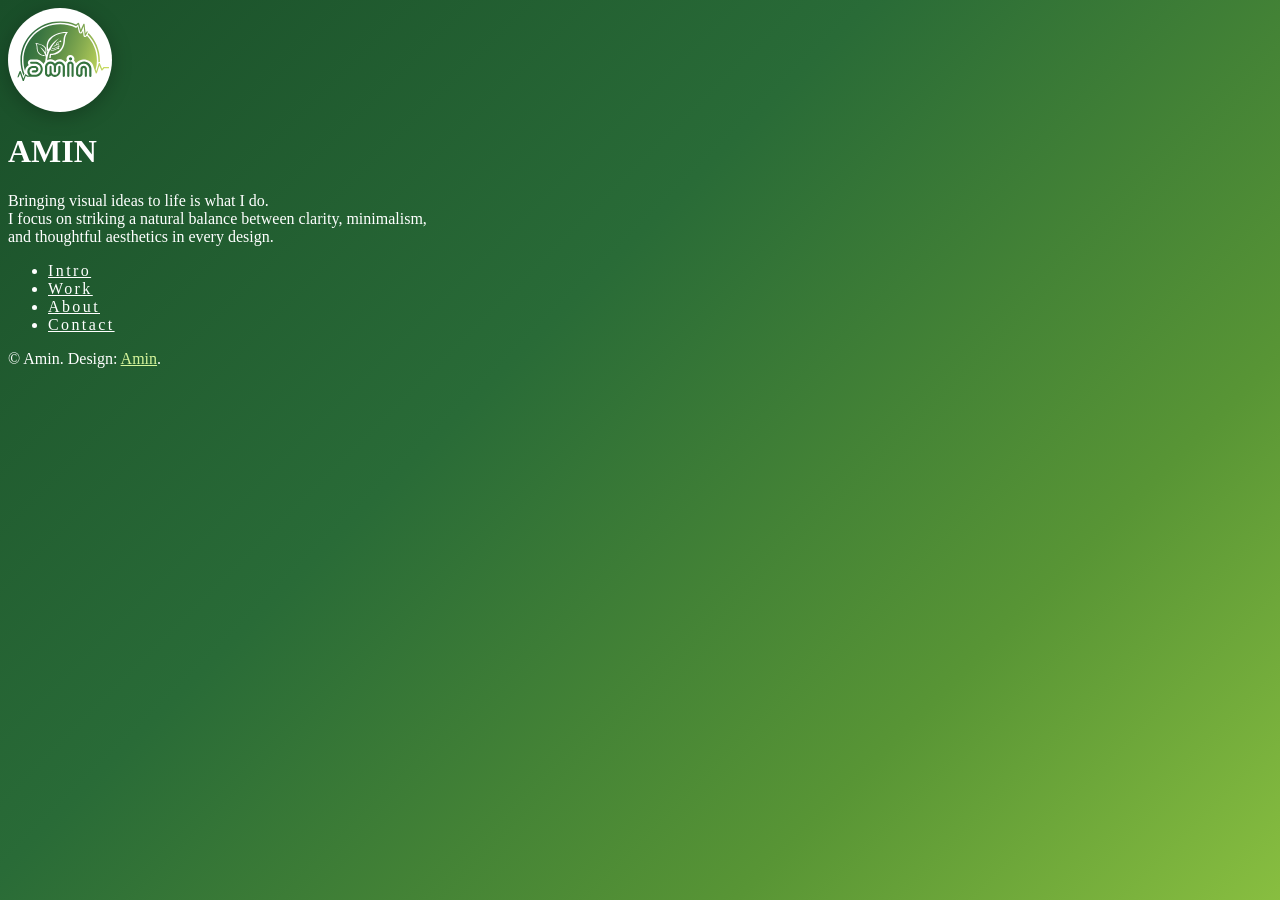
==== commit 30c82787: "Rename index_2.html to index.html" ====
--- a/index.html
+++ b/index.html
@@ -9,9 +9,159 @@
 		<title>AMIN</title>
 		<meta charset="utf-8" />
 		<meta name="viewport" content="width=device-width, initial-scale=1, user-scalable=no" />
-		<link rel="icon" type="image/svg+xml" href="images/favicon.svg">
+		<link rel="icon" type="image/svg+xml" href="images/favicon.svg" />
 		<link rel="stylesheet" href="assets/css/main.css" />
 		<noscript><link rel="stylesheet" href="assets/css/noscript.css" /></noscript>
+		<style>
+			:root {
+				--brand-dark-green: #1b542c;
+				--brand-mid-green: #2e723a;
+				--brand-leaf-green: #68a438;
+				--brand-light-green: #8ebe3f;
+				--color-white: #ffffff;
+			}
+
+			/* Exact Logo Gradient for Background */
+			body, #bg {
+				background: linear-gradient(135deg, #194e29 0%, #296b37 40%, #589535 75%, #88be40 100%) !important;
+				background-attachment: fixed !important;
+			}
+			#bg:before {
+				background-color: rgba(10, 30, 15, 0.2) !important;
+			}
+			#bg:after {
+				background: none !important;
+			}
+
+			/* Vertical Connecting Lines & Borders made Pure White */
+			#header:before,
+			#header:after,
+			#header .content:before,
+			#header .content:after,
+			#header nav:before,
+			#header nav:after {
+				background-color: var(--color-white) !important;
+				border-color: var(--color-white) !important;
+			}
+
+			/* Logo circle with White Background & Exact Sizing/Positioning */
+			#header .logo {
+				width: 6.5rem !important;
+				height: 6.5rem !important;
+				line-height: 6.5rem !important;
+				display: flex !important;
+				align-items: center !important;
+				justify-content: center !important;
+				background-color: var(--color-white) !important;
+				border: none !important;
+				border-radius: 50% !important;
+				box-shadow: 0 4px 20px rgba(0, 0, 0, 0.25);
+				transition: transform 0.3s ease, box-shadow 0.3s ease;
+				padding: 0 !important;
+				overflow: hidden !important;
+			}
+			#header .logo:hover {
+				transform: scale(1.05);
+				box-shadow: 0 0 25px rgba(255, 255, 255, 0.7);
+			}
+			#header .logo img {
+				width: 88% !important;
+				height: 88% !important;
+				object-fit: contain !important;
+				display: block !important;
+				transform: translate(3.5%, -9.5%) !important;
+			}
+
+			/* Header & Typography */
+			body, p, li, div {
+				color: var(--color-white) !important;
+			}
+			h1, h2, h3, h4, h5, h6, strong, b {
+				color: var(--color-white) !important;
+			}
+			em {
+				color: #d6f59c !important;
+				font-style: italic;
+			}
+			h2.major {
+				border-bottom-color: var(--color-white) !important;
+			}
+			hr {
+				border-bottom-color: rgba(255, 255, 255, 0.3) !important;
+			}
+
+			/* Navigation Bar */
+			#header nav ul {
+				border-color: var(--color-white) !important;
+			}
+			#header nav ul li {
+				border-left-color: rgba(255, 255, 255, 0.4) !important;
+			}
+			#header nav ul li a {
+				color: var(--color-white) !important;
+				letter-spacing: 0.15rem;
+			}
+			#header nav ul li a:hover {
+				background-color: rgba(255, 255, 255, 0.15) !important;
+				color: var(--color-white) !important;
+			}
+
+			/* Links */
+			a {
+				color: #d6f59c !important;
+				border-bottom-color: rgba(214, 245, 156, 0.6) !important;
+			}
+			a:hover {
+				color: var(--color-white) !important;
+				border-bottom-color: transparent !important;
+			}
+
+			/* Modal Popup Articles */
+			#main article {
+				background: rgba(20, 55, 30, 0.88) !important;
+				border: solid 1px rgba(255, 255, 255, 0.25) !important;
+				backdrop-filter: blur(8px);
+			}
+
+			/* Form Inputs & Buttons */
+			input[type="text"],
+			input[type="email"],
+			select,
+			textarea {
+				border-color: rgba(255, 255, 255, 0.4) !important;
+				color: var(--color-white) !important;
+				background: rgba(255, 255, 255, 0.08) !important;
+			}
+			input[type="text"]:focus,
+			input[type="email"]:focus,
+			select:focus,
+			textarea:focus {
+				border-color: var(--color-white) !important;
+			}
+			input[type="submit"].primary,
+			.button.primary {
+				background-color: var(--color-white) !important;
+				color: var(--brand-dark-green) !important;
+				border: 1px solid var(--color-white) !important;
+				font-weight: 600;
+			}
+			input[type="submit"].primary:hover,
+			.button.primary:hover {
+				background-color: #d6f59c !important;
+				color: var(--brand-dark-green) !important;
+			}
+
+			/* Social Icons */
+			ul.icons li a {
+				border-color: rgba(255, 255, 255, 0.6) !important;
+				color: var(--color-white) !important;
+			}
+			ul.icons li a:hover {
+				border-color: var(--color-white) !important;
+				background-color: rgba(255, 255, 255, 0.15) !important;
+				color: var(--color-white) !important;
+			}
+		</style>
 	</head>
 	<body class="is-preload">
 
@@ -21,7 +171,7 @@
 				<!-- Header -->
 					<header id="header">
 						<div class="logo">
-							<span class="icon fa-diamond"></span>
+							<img src="images/favicon.svg" alt="Amin Logo" />
 						</div>
 						<div class="content">
 							<div class="inner">
@@ -35,7 +185,6 @@
 								<li><a href="#work">Work</a></li>
 								<li><a href="#about">About</a></li>
 								<li><a href="#contact">Contact</a></li>
-								<!--<li><a href="#elements">Elements</a></li>-->
 							</ul>
 						</nav>
 					</header>
@@ -47,7 +196,7 @@
 							<article id="intro">
 								<h2 class="major">Intro</h2>
 								<span class="image main"><img src="images/pic01.jpg" alt="" /></span>
-								<p>Assalamu Alaikum, I’m Amin—a graphic designer dedicated to turning visual ideas into purposeful realities. I believe design is best when it is thoughtful, modest, and meaningful. In every project, I focus on striking a natural balance between clarity, minimalism, and clean aesthetics—keeping elements intentional and beneficial. Welcome to my creative space, and feel free to explore my work.</a>.</p>
+								<p>Assalamu Alaikum, I’m Amin—a graphic designer dedicated to turning visual ideas into purposeful realities. I believe design is best when it is thoughtful, modest, and meaningful. In every project, I focus on striking a natural balance between clarity, minimalism, and clean aesthetics—keeping elements intentional and beneficial. Welcome to my creative space, and feel free to explore my work.</p>
 							</article>
 
 						<!-- Work -->
@@ -55,37 +204,38 @@
 								<h2 class="major">Work</h2>
 								<span class="image main"><img src="images/pic02.jpg" alt="" /></span>
 								<div>
-  <div>
-    <h3>Design Approach & Philosophy</h3>
-  </div>
-
-  <div>
-    <div>
-      For me, design is not merely about decorating a canvas; it is an <em>Amanah</em> (a trust) that demands integrity, sincerity, and purpose. I approach every project with the belief that visual communication should be meaningful, modest, and genuinely beneficial.
-    </div>
-    <div>
-      In a digital space often overwhelmed by excessive noise, I prioritize intentional simplicity. My creative process centers on thoughtful typography, balanced whitespace, and purposeful color harmony. Every line, curve, and layout choice is crafted to convey a clear message without compromising on ethical values or artistic elegance.
-    </div>
-  </div>
-
-  <div>
-    <h3><strong>Services & Capabilities</strong></h3>
-    <ul>
-      <li>
-        <strong>Brand Identity:</strong> Meaningful logos, cohesive color palettes, and visual systems built on balance and clarity.
-      </li>
-      <li>
-        <strong>Typography & Layout Design:</strong> Clean editorial layouts, Arabic/Latin typography integration, and print-ready compositions.
-      </li>
-      <li>
-        <strong>Digital & Social Media Creatives:</strong> Refined, eye-catching visual assets that maintain aesthetic poise and ethical standards.
-      </li>
-      <li>
-        <strong>Visual Concept Development:</strong> Transforming abstract ideas into structured, functional, and timeless visual assets.
-      </li>
-    </ul>
-  </div>
-</div>
+									<div>
+										<h3>Design Approach & Philosophy</h3>
+									</div>
+
+									<div>
+										<div>
+											For me, design is not merely about decorating a canvas; it is an <em>Amanah</em> (a trust) that demands integrity, sincerity, and purpose. I approach every project with the belief that visual communication should be meaningful, modest, and genuinely beneficial.
+										</div>
+										<br>
+										<div>
+											In a digital space often overwhelmed by excessive noise, I prioritize intentional simplicity. My creative process centers on thoughtful typography, balanced whitespace, and purposeful color harmony. Every line, curve, and layout choice is crafted to convey a clear message without compromising on ethical values or artistic elegance.
+										</div>
+									</div>
+									<br>
+									<div>
+										<h3><strong>Core Services & Capabilities</strong></h3>
+										<ul>
+											<li>
+												<strong>Brand Identity:</strong> Meaningful logos, cohesive color palettes, and visual systems built on balance and clarity.
+											</li>
+											<li>
+												<strong>Typography & Layout Design:</strong> Clean editorial layouts, Arabic/Latin typography integration, and print-ready compositions.
+											</li>
+											<li>
+												<strong>Digital & Social Media Creatives:</strong> Refined, eye-catching visual assets that maintain aesthetic poise and ethical standards.
+											</li>
+											<li>
+												<strong>Visual Concept Development:</strong> Transforming abstract ideas into structured, functional, and timeless visual assets.
+											</li>
+										</ul>
+									</div>
+								</div>
 							</article>
 
 						<!-- About -->
@@ -121,260 +271,17 @@
 									</ul>
 								</form>
 								<ul class="icons">
-									<li><a href="#" class="icon fa-twitter"><span class="label">Twitter</span></a></li>
-									<li><a href="https://www.facebook.com/direct2amin/" class="icon fa-facebook"><span class="label">Facebook</span></a></li>
-									<li><a href="#" class="icon fa-instagram"><span class="label">Instagram</span></a></li>
-									<li><a href="https://github.com/direct2amin/" class="icon fa-github"><span class="label">GitHub</span></a></li>
+									<li><a href="https://www.facebook.com/direct2amin/" class="icon fa-facebook" target="_blank" rel="noopener noreferrer"><span class="label">Facebook</span></a></li>
+									<li><a href="https://www.instagram.com/direct2amin" class="icon fa-instagram" target="_blank" rel="noopener noreferrer"><span class="label">Instagram</span></a></li>
+									<li><a href="https://github.com/direct2amin/" class="icon fa-github" target="_blank" rel="noopener noreferrer"><span class="label">GitHub</span></a></li>
 								</ul>
 							</article>
 
-						<!-- Elements -->
-							<article id="elements">
-								<h2 class="major">Elements</h2>
-
-								<section>
-									<h3 class="major">Text</h3>
-									<p>This is <b>bold</b> and this is <strong>strong</strong>. This is <i>italic</i> and this is <em>emphasized</em>.
-									This is <sup>superscript</sup> text and this is <sub>subscript</sub> text.
-									This is <u>underlined</u> and this is code: <code>for (;;) { ... }</code>. Finally, <a href="#">this is a link</a>.</p>
-									<hr />
-									<h2>Heading Level 2</h2>
-									<h3>Heading Level 3</h3>
-									<h4>Heading Level 4</h4>
-									<h5>Heading Level 5</h5>
-									<h6>Heading Level 6</h6>
-									<hr />
-									<h4>Blockquote</h4>
-									<blockquote>Fringilla nisl. Donec accumsan interdum nisi, quis tincidunt felis sagittis eget tempus euismod. Vestibulum ante ipsum primis in faucibus vestibulum. Blandit adipiscing eu felis iaculis volutpat ac adipiscing accumsan faucibus. Vestibulum ante ipsum primis in faucibus lorem ipsum dolor sit amet nullam adipiscing eu felis.</blockquote>
-									<h4>Preformatted</h4>
-									<pre><code>i = 0;
-
-while (!deck.isInOrder()) {
-    print 'Iteration ' + i;
-    deck.shuffle();
-    i++;
-}
-
-print 'It took ' + i + ' iterations to sort the deck.';</code></pre>
-								</section>
-
-								<section>
-									<h3 class="major">Lists</h3>
-
-									<h4>Unordered</h4>
-									<ul>
-										<li>Dolor pulvinar etiam.</li>
-										<li>Sagittis adipiscing.</li>
-										<li>Felis enim feugiat.</li>
-									</ul>
-
-									<h4>Alternate</h4>
-									<ul class="alt">
-										<li>Dolor pulvinar etiam.</li>
-										<li>Sagittis adipiscing.</li>
-										<li>Felis enim feugiat.</li>
-									</ul>
-
-									<h4>Ordered</h4>
-									<ol>
-										<li>Dolor pulvinar etiam.</li>
-										<li>Etiam vel felis viverra.</li>
-										<li>Felis enim feugiat.</li>
-										<li>Dolor pulvinar etiam.</li>
-										<li>Etiam vel felis lorem.</li>
-										<li>Felis enim et feugiat.</li>
-									</ol>
-									<h4>Icons</h4>
-									<ul class="icons">
-										<li><a href="#" class="icon fa-twitter"><span class="label">Twitter</span></a></li>
-										<li><a href="#" class="icon fa-facebook"><span class="label">Facebook</span></a></li>
-										<li><a href="#" class="icon fa-instagram"><span class="label">Instagram</span></a></li>
-										<li><a href="#" class="icon fa-github"><span class="label">Github</span></a></li>
-									</ul>
-
-									<h4>Actions</h4>
-									<ul class="actions">
-										<li><a href="#" class="button primary">Default</a></li>
-										<li><a href="#" class="button">Default</a></li>
-									</ul>
-									<ul class="actions stacked">
-										<li><a href="#" class="button primary">Default</a></li>
-										<li><a href="#" class="button">Default</a></li>
-									</ul>
-								</section>
-
-								<section>
-									<h3 class="major">Table</h3>
-									<h4>Default</h4>
-									<div class="table-wrapper">
-										<table>
-											<thead>
-												<tr>
-													<th>Name</th>
-													<th>Description</th>
-													<th>Price</th>
-												</tr>
-											</thead>
-											<tbody>
-												<tr>
-													<td>Item One</td>
-													<td>Ante turpis integer aliquet porttitor.</td>
-													<td>29.99</td>
-												</tr>
-												<tr>
-													<td>Item Two</td>
-													<td>Vis ac commodo adipiscing arcu aliquet.</td>
-													<td>19.99</td>
-												</tr>
-												<tr>
-													<td>Item Three</td>
-													<td> Morbi faucibus arcu accumsan lorem.</td>
-													<td>29.99</td>
-												</tr>
-												<tr>
-													<td>Item Four</td>
-													<td>Vitae integer tempus condimentum.</td>
-													<td>19.99</td>
-												</tr>
-												<tr>
-													<td>Item Five</td>
-													<td>Ante turpis integer aliquet porttitor.</td>
-													<td>29.99</td>
-												</tr>
-											</tbody>
-											<tfoot>
-												<tr>
-													<td colspan="2"></td>
-													<td>100.00</td>
-												</tr>
-											</tfoot>
-										</table>
-									</div>
-
-									<h4>Alternate</h4>
-									<div class="table-wrapper">
-										<table class="alt">
-											<thead>
-												<tr>
-													<th>Name</th>
-													<th>Description</th>
-													<th>Price</th>
-												</tr>
-											</thead>
-											<tbody>
-												<tr>
-													<td>Item One</td>
-													<td>Ante turpis integer aliquet porttitor.</td>
-													<td>29.99</td>
-												</tr>
-												<tr>
-													<td>Item Two</td>
-													<td>Vis ac commodo adipiscing arcu aliquet.</td>
-													<td>19.99</td>
-												</tr>
-												<tr>
-													<td>Item Three</td>
-													<td> Morbi faucibus arcu accumsan lorem.</td>
-													<td>29.99</td>
-												</tr>
-												<tr>
-													<td>Item Four</td>
-													<td>Vitae integer tempus condimentum.</td>
-													<td>19.99</td>
-												</tr>
-												<tr>
-													<td>Item Five</td>
-													<td>Ante turpis integer aliquet porttitor.</td>
-													<td>29.99</td>
-												</tr>
-											</tbody>
-											<tfoot>
-												<tr>
-													<td colspan="2"></td>
-													<td>100.00</td>
-												</tr>
-											</tfoot>
-										</table>
-									</div>
-								</section>
-
-								<section>
-									<h3 class="major">Buttons</h3>
-									<ul class="actions">
-										<li><a href="#" class="button primary">Primary</a></li>
-										<li><a href="#" class="button">Default</a></li>
-									</ul>
-									<ul class="actions">
-										<li><a href="#" class="button">Default</a></li>
-										<li><a href="#" class="button small">Small</a></li>
-									</ul>
-									<ul class="actions">
-										<li><a href="#" class="button primary icon fa-download">Icon</a></li>
-										<li><a href="#" class="button icon fa-download">Icon</a></li>
-									</ul>
-									<ul class="actions">
-										<li><span class="button primary disabled">Disabled</span></li>
-										<li><span class="button disabled">Disabled</span></li>
-									</ul>
-								</section>
-
-								<section>
-									<h3 class="major">Form</h3>
-									<form method="post" action="#">
-										<div class="fields">
-											<div class="field half">
-												<label for="demo-name">Name</label>
-												<input type="text" name="demo-name" id="demo-name" value="" placeholder="Jane Doe" />
-											</div>
-											<div class="field half">
-												<label for="demo-email">Email</label>
-												<input type="email" name="demo-email" id="demo-email" value="" placeholder="jane@untitled.tld" />
-											</div>
-											<div class="field">
-												<label for="demo-category">Category</label>
-												<select name="demo-category" id="demo-category">
-													<option value="">-</option>
-													<option value="1">Manufacturing</option>
-													<option value="1">Shipping</option>
-													<option value="1">Administration</option>
-													<option value="1">Human Resources</option>
-												</select>
-											</div>
-											<div class="field half">
-												<input type="radio" id="demo-priority-low" name="demo-priority" checked>
-												<label for="demo-priority-low">Low</label>
-											</div>
-											<div class="field half">
-												<input type="radio" id="demo-priority-high" name="demo-priority">
-												<label for="demo-priority-high">High</label>
-											</div>
-											<div class="field half">
-												<input type="checkbox" id="demo-copy" name="demo-copy">
-												<label for="demo-copy">Email me a copy</label>
-											</div>
-											<div class="field half">
-												<input type="checkbox" id="demo-human" name="demo-human" checked>
-												<label for="demo-human">Not a robot</label>
-											</div>
-											<div class="field">
-												<label for="demo-message">Message</label>
-												<textarea name="demo-message" id="demo-message" placeholder="Enter your message" rows="6"></textarea>
-											</div>
-										</div>
-										<ul class="actions">
-											<li><input type="submit" value="Send Message" class="primary" /></li>
-											<li><input type="reset" value="Reset" /></li>
-										</ul>
-									</form>
-								</section>
-
-							</article>
-
 					</div>
 
 				<!-- Footer -->
 					<footer id="footer">
-						<p class="copyright">&copy; Amin. Design: <a href="https://github.com/direct2amin/">Amin</a>.</p>
+						<p class="copyright">&copy; Amin. Design: <a href="https://github.com/direct2amin/" target="_blank" rel="noopener noreferrer">Amin</a>.</p>
 					</footer>
 
 			</div>
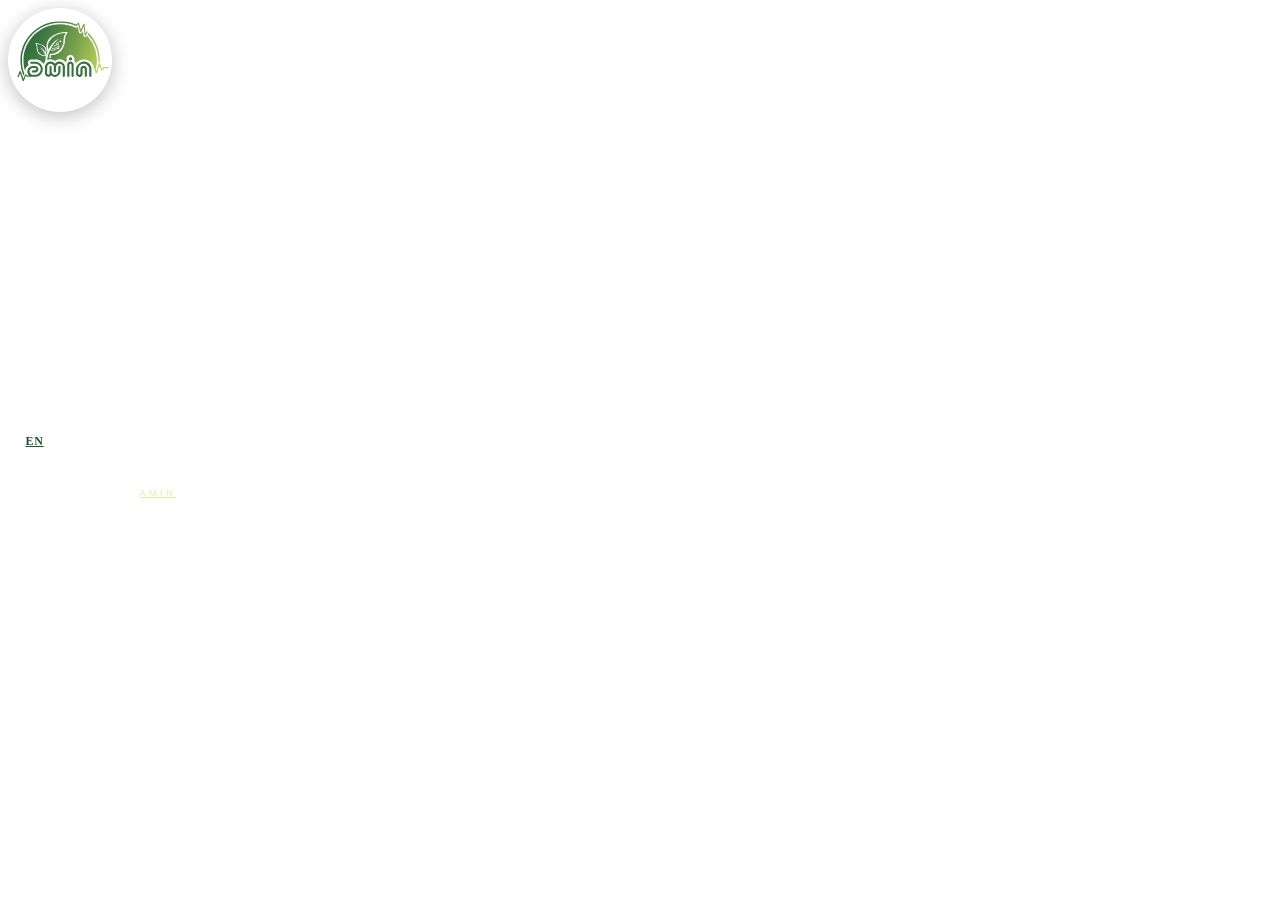
==== commit 0e8e867c: "Add files via upload" ====
--- a/index.html
+++ b/index.html
@@ -12,6 +12,12 @@
 		<link rel="icon" type="image/svg+xml" href="images/favicon.svg" />
 		<link rel="stylesheet" href="assets/css/main.css" />
 		<noscript><link rel="stylesheet" href="assets/css/noscript.css" /></noscript>
+
+		<!-- Bengali & Arabic Google Fonts -->
+		<link rel="preconnect" href="https://fonts.googleapis.com">
+		<link rel="preconnect" href="https://fonts.gstatic.com" crossorigin>
+		<link href="https://fonts.googleapis.com/css2?family=Amiri:ital,wght@0,400;0,700;1,400&family=Hind+Siliguri:wght@300;400;500;600;700&family=Noto+Sans+Bengali:wght@300;400;500;600;700&display=swap" rel="stylesheet">
+
 		<style>
 			:root {
 				--brand-dark-green: #1b542c;
@@ -21,16 +27,30 @@
 				--color-white: #ffffff;
 			}
 
-			/* Exact Logo Gradient for Background */
-			body, #bg {
+			/* Exact Logo Gradient for Background with Smooth Page-load Reveal Transition */
+			#bg {
+				background-color: #194e29 !important;
+			}
+			#bg:after {
 				background: linear-gradient(135deg, #194e29 0%, #296b37 40%, #589535 75%, #88be40 100%) !important;
-				background-attachment: fixed !important;
+				background-size: cover !important;
+				background-position: center !important;
+				opacity: 1 !important;
+				transition: transform 1.75s ease-out, filter 1.75s ease-out !important;
 			}
 			#bg:before {
+				background-image: none !important;
 				background-color: rgba(10, 30, 15, 0.2) !important;
-			}
-			#bg:after {
-				background: none !important;
+				transition: background-color 2.5s ease-in-out !important;
+				transition-delay: 0.75s !important;
+				z-index: 2;
+			}
+			body.is-preload #bg:before {
+				background-color: #000000 !important;
+			}
+			body.is-preload #bg:after {
+				transform: scale(1.2) !important;
+				filter: blur(4px) !important;
 			}
 
 			/* Vertical Connecting Lines & Borders made Pure White */
@@ -59,6 +79,8 @@
 				transition: transform 0.3s ease, box-shadow 0.3s ease;
 				padding: 0 !important;
 				overflow: hidden !important;
+				cursor: pointer;
+				text-decoration: none !important;
 			}
 			#header .logo:hover {
 				transform: scale(1.05);
@@ -93,6 +115,7 @@
 			/* Navigation Bar */
 			#header nav ul {
 				border-color: var(--color-white) !important;
+				direction: ltr !important;
 			}
 			#header nav ul li {
 				border-left-color: rgba(255, 255, 255, 0.4) !important;
@@ -151,7 +174,13 @@
 				color: var(--brand-dark-green) !important;
 			}
 
-			/* Social Icons */
+			/* Footer Elements (Social Icons & Language Switcher) */
+			#footer {
+				direction: ltr !important;
+			}
+			#footer .icons {
+				margin-bottom: 1.25rem;
+			}
 			ul.icons li a {
 				border-color: rgba(255, 255, 255, 0.6) !important;
 				color: var(--color-white) !important;
@@ -161,6 +190,177 @@
 				background-color: rgba(255, 255, 255, 0.15) !important;
 				color: var(--color-white) !important;
 			}
+
+			.lang-switch {
+				list-style: none;
+				padding: 0;
+				margin: 0 auto 1.25rem auto;
+				display: inline-flex;
+				align-items: center;
+				justify-content: center;
+				border: 1px solid rgba(255, 255, 255, 0.5);
+				border-radius: 4px;
+				direction: ltr !important;
+				overflow: hidden;
+			}
+			.lang-switch li {
+				margin: 0;
+				padding: 0;
+			}
+			.lang-switch li + li {
+				border-left: 1px solid rgba(255, 255, 255, 0.3);
+			}
+			.lang-switch li a {
+				display: block;
+				width: 3.2rem !important;
+				height: 2rem;
+				line-height: 2rem;
+				text-align: center;
+				font-size: 0.75rem;
+				font-weight: 600;
+				letter-spacing: 0.05rem;
+				text-transform: uppercase;
+				color: var(--color-white) !important;
+				border-bottom: none !important;
+				cursor: pointer;
+				transition: background-color 0.2s ease, color 0.2s ease;
+			}
+			.lang-switch li a:hover {
+				background-color: rgba(255, 255, 255, 0.15) !important;
+				color: var(--color-white) !important;
+			}
+			.lang-switch li a.active {
+				background-color: var(--color-white) !important;
+				color: var(--brand-dark-green) !important;
+			}
+
+			/* Copyright Fixed English Typography */
+			#footer .copyright,
+			#footer .copyright *,
+			body.lang-bn #footer .copyright,
+			body.lang-bn #footer .copyright *,
+			body.lang-ar #footer .copyright,
+			body.lang-ar #footer .copyright * {
+				font-family: "Source Sans Pro", sans-serif !important;
+				letter-spacing: 0.2rem !important;
+				text-transform: uppercase !important;
+				font-size: 0.6rem !important;
+				font-weight: 300 !important;
+				direction: ltr !important;
+			}
+
+			/* Bengali Global Typography & Broken Letter Fix (Home-matched Font Size) */
+			body.lang-bn,
+			body.lang-bn *,
+			body.lang-bn form *,
+			body.lang-bn label,
+			body.lang-bn input,
+			body.lang-bn select,
+			body.lang-bn textarea,
+			body.lang-bn button,
+			body.lang-bn .button {
+				font-family: 'Hind Siliguri', 'Noto Sans Bengali', "Source Sans Pro", sans-serif !important;
+				letter-spacing: 0 !important;
+				text-transform: none !important;
+			}
+			body.lang-bn p,
+			body.lang-bn li,
+			body.lang-bn div,
+			body.lang-bn #main article p,
+			body.lang-bn #main article div,
+			body.lang-bn #main article li {
+				font-size: 0.95rem !important;
+				line-height: 1.8 !important;
+			}
+			body.lang-bn #header .content p {
+				font-size: 0.95rem !important;
+				line-height: 1.8 !important;
+			}
+			body.lang-bn h1 { font-size: 2.1rem !important; line-height: 1.3 !important; }
+			body.lang-bn h2 { font-size: 1.45rem !important; }
+			body.lang-bn h3 { font-size: 1rem !important; }
+			body.lang-bn h4 { font-size: 0.85rem !important; }
+			body.lang-bn label {
+				font-size: 0.85rem !important;
+				font-weight: 500 !important;
+			}
+			body.lang-bn input[type="submit"],
+			body.lang-bn input[type="reset"],
+			body.lang-bn button,
+			body.lang-bn .button {
+				font-size: 0.85rem !important;
+				font-weight: 600 !important;
+			}
+			body.lang-bn #header nav ul li a {
+				font-size: 0.9rem !important;
+				padding: 0 0.8rem !important;
+			}
+
+			/* Arabic Font & Enhanced RTL Typography */
+			body.lang-ar,
+			body.lang-ar *,
+			body.lang-ar form *,
+			body.lang-ar label,
+			body.lang-ar input,
+			body.lang-ar select,
+			body.lang-ar textarea,
+			body.lang-ar button,
+			body.lang-ar .button {
+				font-family: 'Amiri', "Source Sans Pro", sans-serif !important;
+				letter-spacing: 0 !important;
+				text-transform: none !important;
+			}
+			body.lang-ar input,
+			body.lang-ar select,
+			body.lang-ar textarea,
+			body.lang-ar button,
+			body.lang-ar h1,
+			body.lang-ar h2,
+			body.lang-ar h3,
+			body.lang-ar h4,
+			body.lang-ar p,
+			body.lang-ar li,
+			body.lang-ar div,
+			body.lang-ar #header nav ul li a,
+			body.lang-ar #main article a {
+				font-weight: 400 !important;
+			}
+			body.lang-ar strong,
+			body.lang-ar b {
+				font-weight: 700 !important;
+			}
+			body.lang-ar p, 
+			body.lang-ar div, 
+			body.lang-ar li {
+				font-size: 1.03rem !important;
+				line-height: 1.8 !important;
+			}
+			body.lang-ar h1 { font-size: 2.1rem !important; }
+			body.lang-ar h2 { font-size: 1.4rem !important; }
+			body.lang-ar h3 { font-size: 0.95rem !important; }
+			body.lang-ar #header .content p {
+				font-size: 1.12rem !important;
+				line-height: 1.9 !important;
+			}
+			body.lang-ar #header nav ul li a {
+				font-size: 0.95rem !important;
+				font-weight: 400 !important;
+			}
+			body.lang-ar #main article {
+				direction: rtl !important;
+				text-align: right !important;
+			}
+			body.lang-ar #main article ul {
+				padding-right: 1.5em;
+				padding-left: 0;
+			}
+			body.lang-ar #main article .close {
+				left: 0 !important;
+				right: auto !important;
+			}
+			body.lang-ar #main article .actions {
+				text-align: center !important;
+			}
 		</style>
 	</head>
 	<body class="is-preload">
@@ -170,21 +370,21 @@
 
 				<!-- Header -->
 					<header id="header">
-						<div class="logo">
+						<a href="javascript:void(0)" onclick="goHome()" class="logo" title="Home">
 							<img src="images/favicon.svg" alt="Amin Logo" />
-						</div>
+						</a>
 						<div class="content">
 							<div class="inner">
 								<h1>AMIN</h1>
-								<p>Bringing visual ideas to life is what I do. <br> I focus on striking a natural balance between clarity, minimalism,<br> and thoughtful aesthetics in every design.</p>
+								<p data-i18n="header_sub">Bringing visual ideas to life is what I do. <br> I focus on striking a natural balance between clarity, minimalism,<br> and thoughtful aesthetics in every design.</p>
 							</div>
 						</div>
 						<nav>
 							<ul>
-								<li><a href="#intro">Intro</a></li>
-								<li><a href="#work">Work</a></li>
-								<li><a href="#about">About</a></li>
-								<li><a href="#contact">Contact</a></li>
+								<li><a href="#intro" data-i18n="nav_intro">Intro</a></li>
+								<li><a href="#work" data-i18n="nav_work">Work</a></li>
+								<li><a href="#about" data-i18n="nav_about">About</a></li>
+								<li><a href="#contact" data-i18n="nav_contact">Contact</a></li>
 							</ul>
 						</nav>
 					</header>
@@ -194,43 +394,43 @@
 
 						<!-- Intro -->
 							<article id="intro">
-								<h2 class="major">Intro</h2>
+								<h2 class="major" data-i18n="intro_title">Intro</h2>
 								<span class="image main"><img src="images/pic01.jpg" alt="" /></span>
-								<p>Assalamu Alaikum, I’m Amin—a graphic designer dedicated to turning visual ideas into purposeful realities. I believe design is best when it is thoughtful, modest, and meaningful. In every project, I focus on striking a natural balance between clarity, minimalism, and clean aesthetics—keeping elements intentional and beneficial. Welcome to my creative space, and feel free to explore my work.</p>
+								<p data-i18n="intro_text">Assalamu Alaikum, I’m Amin—a graphic designer dedicated to turning visual ideas into purposeful realities. I believe design is best when it is thoughtful, modest, and meaningful. In every project, I focus on striking a natural balance between clarity, minimalism, and clean aesthetics—keeping elements intentional and beneficial. Welcome to my creative space, and feel free to explore my work.</p>
 							</article>
 
 						<!-- Work -->
 							<article id="work">
-								<h2 class="major">Work</h2>
+								<h2 class="major" data-i18n="work_title">Work</h2>
 								<span class="image main"><img src="images/pic02.jpg" alt="" /></span>
 								<div>
 									<div>
-										<h3>Design Approach & Philosophy</h3>
+										<h3 data-i18n="work_heading1">Design Approach & Philosophy</h3>
 									</div>
 
 									<div>
-										<div>
+										<div data-i18n="work_p1">
 											For me, design is not merely about decorating a canvas; it is an <em>Amanah</em> (a trust) that demands integrity, sincerity, and purpose. I approach every project with the belief that visual communication should be meaningful, modest, and genuinely beneficial.
 										</div>
 										<br>
-										<div>
+										<div data-i18n="work_p2">
 											In a digital space often overwhelmed by excessive noise, I prioritize intentional simplicity. My creative process centers on thoughtful typography, balanced whitespace, and purposeful color harmony. Every line, curve, and layout choice is crafted to convey a clear message without compromising on ethical values or artistic elegance.
 										</div>
 									</div>
 									<br>
 									<div>
-										<h3><strong>Core Services & Capabilities</strong></h3>
+										<h3><strong data-i18n="work_heading2">Core Services & Capabilities</strong></h3>
 										<ul>
-											<li>
+											<li data-i18n="work_service1">
 												<strong>Brand Identity:</strong> Meaningful logos, cohesive color palettes, and visual systems built on balance and clarity.
 											</li>
-											<li>
+											<li data-i18n="work_service2">
 												<strong>Typography & Layout Design:</strong> Clean editorial layouts, Arabic/Latin typography integration, and print-ready compositions.
 											</li>
-											<li>
+											<li data-i18n="work_service3">
 												<strong>Digital & Social Media Creatives:</strong> Refined, eye-catching visual assets that maintain aesthetic poise and ethical standards.
 											</li>
-											<li>
+											<li data-i18n="work_service4">
 												<strong>Visual Concept Development:</strong> Transforming abstract ideas into structured, functional, and timeless visual assets.
 											</li>
 										</ul>
@@ -240,47 +440,52 @@
 
 						<!-- About -->
 							<article id="about">
-								<h2 class="major">About</h2>
+								<h2 class="major" data-i18n="about_title">About</h2>
 								<span class="image main"><img src="images/pic03.jpg" alt="" /></span>
-								<p>Assalamu Alaikum. I am a passionate graphic designer who views creative work as both an art and a responsibility. My journey is shaped by a deep respect for ethical values, clarity, and intentional aesthetics. Rather than chasing fleeting design trends, I focus on creating timeless visuals that communicate with modesty, purpose, and impact.</p>
-								<p>My creative discipline is grounded in the principle of simplicity. I specialize in harmonizing clean layouts, refined typography, and thoughtful color schemes to bring meaningful ideas to life. Every project I undertake is treated as a trust (<em>Amanah</em>), ensuring honest collaboration, meticulous attention to detail, and a calm, uncluttered end result.</p>
-								<p>Whether shaping brand identities, designing print layouts, or crafting digital media, my goal remains consistent: to deliver work that serves a genuine benefit, elevates the message, and brings visual tranquility to the viewer.</p>
+								<p data-i18n="about_p1">Assalamu Alaikum. I am a passionate graphic designer who views creative work as both an art and a responsibility. My journey is shaped by a deep respect for ethical values, clarity, and intentional aesthetics. Rather than chasing fleeting design trends, I focus on creating timeless visuals that communicate with modesty, purpose, and impact.</p>
+								<p data-i18n="about_p2">My creative discipline is grounded in the principle of simplicity. I specialize in harmonizing clean layouts, refined typography, and thoughtful color schemes to bring meaningful ideas to life. Every project I undertake is treated as a trust (<em>Amanah</em>), ensuring honest collaboration, meticulous attention to detail, and a calm, uncluttered end result.</p>
+								<p data-i18n="about_p3">Whether shaping brand identities, designing print layouts, or crafting digital media, my goal remains consistent: to deliver work that serves a genuine benefit, elevates the message, and brings visual tranquility to the viewer.</p>
 							</article>
 
 						<!-- Contact -->
 							<article id="contact">
-								<h2 class="major">Contact</h2>
-								<form method="post" action="#">
+								<h2 class="major" data-i18n="contact_title">Contact</h2>
+								<form id="whatsapp-contact-form" onsubmit="sendViaWhatsApp(event)">
 									<div class="fields">
 										<div class="field half">
-											<label for="name">Name</label>
-											<input type="text" name="name" id="name" />
+											<label for="name" data-i18n="label_name">Name</label>
+											<input type="text" name="name" id="name" required />
 										</div>
 										<div class="field half">
-											<label for="email">Email</label>
-											<input type="text" name="email" id="email" />
+											<label for="email" data-i18n="label_email">Email</label>
+											<input type="email" name="email" id="email" />
 										</div>
 										<div class="field">
-											<label for="message">Message</label>
-											<textarea name="message" id="message" rows="4"></textarea>
+											<label for="message" data-i18n="label_message">Message</label>
+											<textarea name="message" id="message" rows="4" required></textarea>
 										</div>
 									</div>
 									<ul class="actions">
-										<li><input type="submit" value="Send Message" class="primary" /></li>
-										<li><input type="reset" value="Reset" /></li>
+										<li><input type="submit" value="Contact on WhatsApp" class="primary" data-i18n="btn_send" /></li>
+										<li><input type="reset" value="Reset" data-i18n="btn_reset" /></li>
 									</ul>
 								</form>
-								<ul class="icons">
-									<li><a href="https://www.facebook.com/direct2amin/" class="icon fa-facebook" target="_blank" rel="noopener noreferrer"><span class="label">Facebook</span></a></li>
-									<li><a href="https://www.instagram.com/direct2amin" class="icon fa-instagram" target="_blank" rel="noopener noreferrer"><span class="label">Instagram</span></a></li>
-									<li><a href="https://github.com/direct2amin/" class="icon fa-github" target="_blank" rel="noopener noreferrer"><span class="label">GitHub</span></a></li>
-								</ul>
 							</article>
 
 					</div>
 
 				<!-- Footer -->
 					<footer id="footer">
+						<ul class="icons">
+							<li><a href="https://www.facebook.com/direct2amin/" class="icon fa-facebook" target="_blank" rel="noopener noreferrer"><span class="label">Facebook</span></a></li>
+							<li><a href="https://www.instagram.com/direct2amin" class="icon fa-instagram" target="_blank" rel="noopener noreferrer"><span class="label">Instagram</span></a></li>
+							<li><a href="https://github.com/direct2amin/" class="icon fa-github" target="_blank" rel="noopener noreferrer"><span class="label">GitHub</span></a></li>
+						</ul>
+						<ul class="lang-switch">
+							<li><a href="javascript:void(0)" onclick="switchLanguage('en')" id="btn-en" class="active">EN</a></li>
+							<li><a href="javascript:void(0)" onclick="switchLanguage('bn')" id="btn-bn">BN</a></li>
+							<li><a href="javascript:void(0)" onclick="switchLanguage('ar')" id="btn-ar">AR</a></li>
+						</ul>
 						<p class="copyright">&copy; Amin. Design: <a href="https://github.com/direct2amin/" target="_blank" rel="noopener noreferrer">Amin</a>.</p>
 					</footer>
 
@@ -296,5 +501,164 @@
 			<script src="assets/js/util.js"></script>
 			<script src="assets/js/main.js"></script>
 
+			<!-- WhatsApp Sender Script -->
+			<script>
+				function sendViaWhatsApp(e) {
+					e.preventDefault();
+					const name = document.getElementById('name').value.trim();
+					const email = document.getElementById('email').value.trim();
+					const message = document.getElementById('message').value.trim();
+					const phoneNumber = "8801949895761";
+
+					let fullText = `*New Contact Message*\n\n*Name:* ${name}`;
+					if (email) {
+						fullText += `\n*Email:* ${email}`;
+					}
+					fullText += `\n*Message:* ${message}`;
+
+					const encodedMessage = encodeURIComponent(fullText);
+					const whatsappUrl = `https://wa.me/${phoneNumber}?text=${encodedMessage}`;
+					window.open(whatsappUrl, '_blank');
+				}
+			</script>
+
+			<!-- Instant Multi-Language Translation & Home Navigation Script -->
+			<script>
+				const translations = {
+					en: {
+						header_sub: "Bringing visual ideas to life is what I do. <br> I focus on striking a natural balance between clarity, minimalism,<br> and thoughtful aesthetics in every design.",
+						nav_intro: "Intro",
+						nav_work: "Work",
+						nav_about: "About",
+						nav_contact: "Contact",
+						intro_title: "Intro",
+						intro_text: "Assalamu Alaikum, I’m Amin—a graphic designer dedicated to turning visual ideas into purposeful realities. I believe design is best when it is thoughtful, modest, and meaningful. In every project, I focus on striking a natural balance between clarity, minimalism, and clean aesthetics—keeping elements intentional and beneficial. Welcome to my creative space, and feel free to explore my work.",
+						work_title: "Work",
+						work_heading1: "Design Approach & Philosophy",
+						work_p1: "For me, design is not merely about decorating a canvas; it is an <em>Amanah</em> (a trust) that demands integrity, sincerity, and purpose. I approach every project with the belief that visual communication should be meaningful, modest, and genuinely beneficial.",
+						work_p2: "In a digital space often overwhelmed by excessive noise, I prioritize intentional simplicity. My creative process centers on thoughtful typography, balanced whitespace, and purposeful color harmony. Every line, curve, and layout choice is crafted to convey a clear message without compromising on ethical values or artistic elegance.",
+						work_heading2: "Core Services & Capabilities",
+						work_service1: "<strong>Brand Identity:</strong> Meaningful logos, cohesive color palettes, and visual systems built on balance and clarity.",
+						work_service2: "<strong>Typography & Layout Design:</strong> Clean editorial layouts, Arabic/Latin typography integration, and print-ready compositions.",
+						work_service3: "<strong>Digital & Social Media Creatives:</strong> Refined, eye-catching visual assets that maintain aesthetic poise and ethical standards.",
+						work_service4: "<strong>Visual Concept Development:</strong> Transforming abstract ideas into structured, functional, and timeless visual assets.",
+						about_title: "About",
+						about_p1: "Assalamu Alaikum. I am a passionate graphic designer who views creative work as both an art and a responsibility. My journey is shaped by a deep respect for ethical values, clarity, and intentional aesthetics. Rather than chasing fleeting design trends, I focus on creating timeless visuals that communicate with modesty, purpose, and impact.",
+						about_p2: "My creative discipline is grounded in the principle of simplicity. I specialize in harmonizing clean layouts, refined typography, and thoughtful color schemes to bring meaningful ideas to life. Every project I undertake is treated as a trust (<em>Amanah</em>), ensuring honest collaboration, meticulous attention to detail, and a calm, uncluttered end result.",
+						about_p3: "Whether shaping brand identities, designing print layouts, or crafting digital media, my goal remains consistent: to deliver work that serves a genuine benefit, elevates the message, and brings visual tranquility to the viewer.",
+						contact_title: "Contact",
+						label_name: "Name",
+						label_email: "Email (Optional)",
+						label_message: "Message",
+						btn_send: "Contact on WhatsApp",
+						btn_reset: "Reset"
+					},
+					bn: {
+						header_sub: "দৃশ্যমান ভাবনাগুলোকে জীবন্ত রূপ দেওয়াই আমার কাজ। <br> প্রতিটি ডিজাইনে স্পষ্টতা, মিনিমালিজম এবং নান্দনিকতার<br> নিখুঁত ভারসাম্য বজায় রাখাই আমার লক্ষ্য।",
+						nav_intro: "পরিচিতি",
+						nav_work: "কাজ",
+						nav_about: "সম্পর্কে",
+						nav_contact: "যোগাযোগ",
+						intro_title: "পরিচিতি",
+						intro_text: "আসসালামু আলাইকুম, আমি আমিন—একজন গ্রাফিক ডিজাইনার। আমি অর্থপূর্ণ, মার্জিত এবং পরিচ্ছন্ন ডিজাইনে বিশ্বাসী। প্রতিটি কাজেই মিনিমালিজম এবং সঠিক নান্দনিকতার সমন্বয় ঘটিয়ে উপকারী কিছু তৈরি করার চেষ্টা করি। আমার পোর্টফোলিওতে আপনাকে স্বাগতম।",
+						work_title: "কাজের ক্ষেত্র",
+						work_heading1: "ডিজাইন দর্শন ও দৃষ্টিভঙ্গি",
+						work_p1: "আমার কাছে ডিজাইন কেবল ক্যানভাস সাজানো নয়; এটি একটি <em>আমানত</em> যা সততা, আন্তরিকতা ও উদ্দেশ্যের দাবি রাখে। আমি বিশ্বাস করি ভিজ্যুয়াল যোগাযোগ হওয়া উচিত অর্থপূর্ণ ও উপকারী।",
+						work_p2: "ডিজিটাল দুনিয়ার কোলাহলে আমি সরলতাকে প্রাধান্য দিই। মার্জিত টাইপোগ্রাফি, ব্যালান্সড স্পেসিং এবং কালার হারমোনির মাধ্যমে নৈতিক মান ঠিক রেখে কাজ তৈরি করি।",
+						work_heading2: "প্রধান সেবাসমূহ",
+						work_service1: "<strong>ব্র্যান্ড আইডেন্টিটি:</strong> অর্থপূর্ণ লোগো এবং সুবিন্যস্ত কালার প্যালেট তৈরি।",
+						work_service2: "<strong>টাইপোগ্রাফি ও লেআউট:</strong> আরবি ও ইংরেজি টাইপোগ্রাফির সমন্বয়ে পরিচ্ছন্ন প্রিন্ট ডিজাইন।",
+						work_service3: "<strong>ডিজিটাল ও সোশ্যাল ক্রিয়েটিভস:</strong> মার্জিত এবং দৃষ্টিনন্দন সোশ্যাল মিডিয়া ভিজ্যুয়াল।",
+						work_service4: "<strong>কনসেপ্ট ডেভেলপমেন্ট:</strong> আইডিয়াকে সময়োপযোগী ও কার্যকরী ডিজাইনে রূপান্তর।",
+						about_title: "সম্পর্কে",
+						about_p1: "আসসালামু আলাইকুম। আমি ডিজাইনকে দায়িত্ব ও শিল্পের মেলবন্ধন হিসেবে দেখি। ট্রেন্ডের পেছনে না ছুটে মার্জিত ও অর্থপূর্ণ ভিজ্যুয়াল তৈরিতে আমি বিশ্বাসী।",
+						about_p2: "আমার কাজের মূল ভিত্তি হলো সরলতা। টাইপোগ্রাফি এবং রঙের সঠিক বিন্যাসের মাধ্যমে যেকোনো কাজকে আমানত হিসেবে গুরুত্ব সহকারে সম্পন্ন করি।",
+						about_p3: "ব্র্যান্ড ডিজাইন হোক কিংবা প্রিন্ট লেআউট—আমার লক্ষ্য দর্শকের কাছে একটি ইতিবাচক ও স্বস্তিদায়ক ভিজ্যুয়াল অভিজ্ঞতা পৌঁছে দেওয়া।",
+						contact_title: "যোগাযোগ",
+						label_name: "নাম",
+						label_email: "ইমেইল (ঐচ্ছিক)",
+						label_message: "বার্তা",
+						btn_send: "হোয়াটসঅ্যাপে মেসেজ পাঠান",
+						btn_reset: "রিসেট"
+					},
+					ar: {
+						header_sub: "إحياء الأفكار البصرية هو شغفي. <br> أركز على تحقيق توازن طبيعي بين الوضوح، البساطة،<br> والجماليات المدروسة في كل تصميم.",
+						nav_intro: "مقدمة",
+						nav_work: "أعمالي",
+						nav_about: "عنّي",
+						nav_contact: "تواصل",
+						intro_title: "مقدمة",
+						intro_text: "السلام عليكم، أنا أمين — مصمم جرافيك أكرس جهدي لتحويل الأفكار البصرية إلى واقع هادف. أؤمن بأن التصميم يكون في أبهى صوره عندما يكون متأملاً، متواضعاً وذا مغزى. مرحباً بكم في مساحتي الإبداعية.",
+						work_title: "الأعمال",
+						work_heading1: "نهج وفلسفة التصميم",
+						work_p1: "بالنسبة لي، التصميم ليس مجرد تزيين؛ بل هو <em>أمانة</em> تتطلب النزاهة والإخلاص والهدف. أسعى لتقديم رسائل بصرية هادفة ونافعة.",
+						work_p2: "في عالم رقمي مليء بالضوضاء، أعطي الأولوية للبساطة الهادفة مع التركيز على التيبوغرافيا المتناسقة والمساحات المتوازنة.",
+						work_heading2: "الخدمات والقدرات الأساسية",
+						work_service1: "<strong>الهوية البصرية:</strong> شعارات معبرة، ولوحات ألوان متناسقة مبنية على التوازن والوضوح.",
+						work_service2: "<strong>تصميم التيبوغرافيا والتخطيط:</strong> تصاميم تحريرية متقنة تدمج الخطوط العربية واللاتينية باحترافية.",
+						work_service3: "<strong>تصاميم وسائل التواصل:</strong> محتوى بصري راقٍ يحافظ على الهيبة والجمال.",
+						work_service4: "<strong>تطوير المفاهيم البصرية:</strong> تحويل الأفكار المجردة إلى أصول بصرية وظيفية وخالدة.",
+						about_title: "عنّي",
+						about_p1: "السلام عليكم. أنا مصمم جرافيك أرى العمل الإبداعي فناً ومسؤولية في آن واحد. أركز على إبداع تصاميم خالدة تنقل الرسائل بأناقة ووضوح.",
+						about_p2: "يعتمد أسلوبي على البساطة والتناغم، وأتعامل مع كل مشروع كأمانة تتطلب الدقة والاهتمام بأدق التفاصيل.",
+						about_p3: "هدفي هو تقديم أعمال نافعة ترفع من قيمة الرسالة وتمنح المشاهد شعوراً بالسكينة والارتياح.",
+						contact_title: "تواصل معي",
+						label_name: "الاسم",
+						label_email: "البريد الإلكتروني (اختياري)",
+						label_message: "الرسالة",
+						btn_send: "تواصل عبر واتساب",
+						btn_reset: "إعادة تعيين"
+					}
+				};
+
+				function switchLanguage(lang) {
+					// Update Active Button
+					document.querySelectorAll('.lang-switch a').forEach(btn => btn.classList.remove('active'));
+					const activeBtn = document.getElementById('btn-' + lang);
+					if (activeBtn) activeBtn.classList.add('active');
+
+					// Reset Language Classes
+					document.body.classList.remove('lang-bn', 'lang-ar');
+
+					// Apply Language Style
+					if (lang === 'bn') {
+						document.body.classList.add('lang-bn');
+					} else if (lang === 'ar') {
+						document.body.classList.add('lang-ar');
+					}
+
+					// Update Texts
+					document.querySelectorAll('[data-i18n]').forEach(element => {
+						const key = element.getAttribute('data-i18n');
+						if (translations[lang] && translations[lang][key]) {
+							if (element.tagName.toLowerCase() === 'input' && (element.type === 'submit' || element.type === 'reset')) {
+								element.value = translations[lang][key];
+							} else {
+								element.innerHTML = translations[lang][key];
+							}
+						}
+					});
+
+					// Save Preference
+					localStorage.setItem('preferred_lang', lang);
+				}
+
+				// Reset to Home (English & Main Screen)
+				function goHome() {
+					if (window.location.hash) {
+						window.location.hash = '';
+					}
+					switchLanguage('en');
+				}
+
+				// Load Saved Language Preference
+				document.addEventListener('DOMContentLoaded', () => {
+					const savedLang = localStorage.getItem('preferred_lang') || 'en';
+					if (savedLang !== 'en') {
+						switchLanguage(savedLang);
+					}
+				});
+			</script>
+
 	</body>
-</html>
+</html>
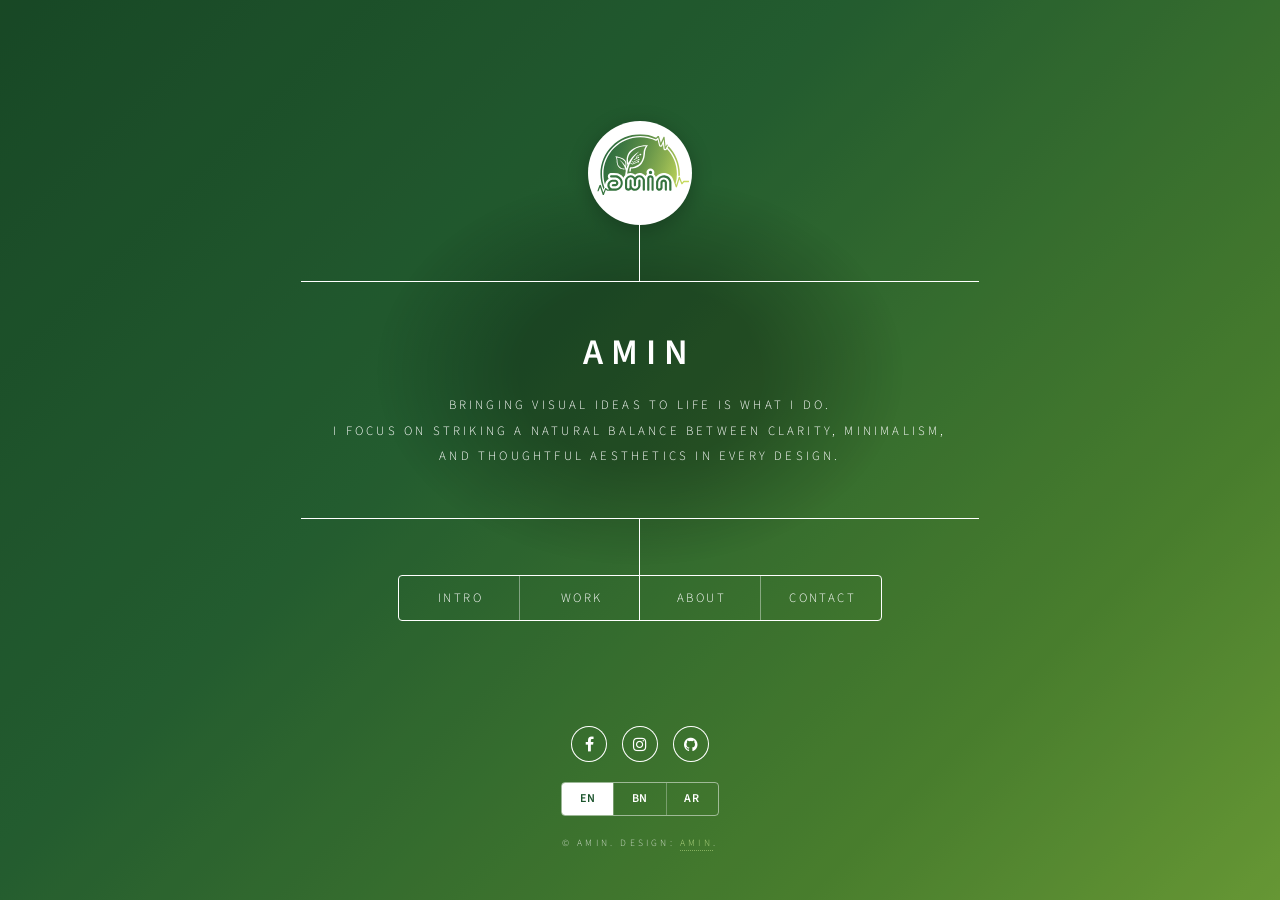
==== commit 10f1de55: "Add files via upload" ====
--- a/index.html
+++ b/index.html
@@ -144,6 +144,11 @@
 				background: rgba(20, 55, 30, 0.88) !important;
 				border: solid 1px rgba(255, 255, 255, 0.25) !important;
 				backdrop-filter: blur(8px);
+			}
+
+			/* Remove Dark Mesh Overlay on Images */
+			.image:before {
+				display: none !important;
 			}
 
 			/* Form Inputs & Buttons */
@@ -498,7 +503,6 @@
 			<script src="assets/js/jquery.min.js"></script>
 			<script src="assets/js/browser.min.js"></script>
 			<script src="assets/js/breakpoints.min.js"></script>
-			<script src="assets/js/util.js"></script>
 			<script src="assets/js/main.js"></script>
 
 			<!-- WhatsApp Sender Script -->
--- a/assets/css/main.css
+++ b/assets/css/main.css
@@ -625,18 +625,7 @@
 	}
 
 		.image:before {
-			pointer-events: none;
-			background-image: url("../../images/overlay.png");
-			background-color: rgba(19, 21, 25, 0.5);
-			border-radius: 4px;
-			content: '';
-			display: block;
-			height: 100%;
-			left: 0;
-			opacity: 0.5;
-			position: absolute;
-			top: 0;
-			width: 100%;
+			display: none;
 		}
 
 		.image img {
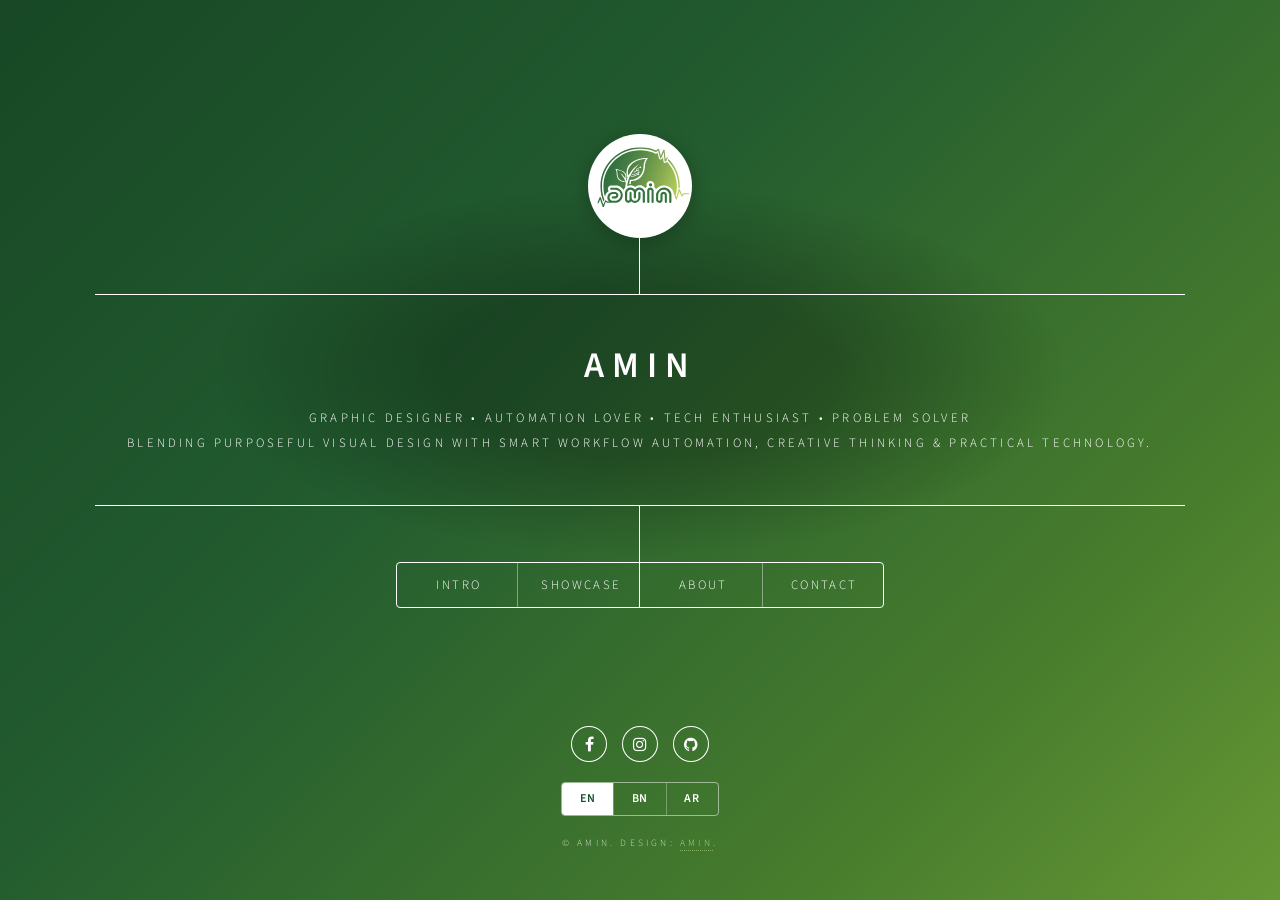
==== commit d25e9142: "Update portfolio: Add Bangla Proofreader showcase, PDFCreator.jsx script, interactive project slider" ====
--- a/index.html
+++ b/index.html
@@ -151,6 +151,318 @@
 				display: none !important;
 			}
 
+			/* Showcase Styles */
+			.showcase-header {
+				margin-bottom: 2rem;
+			}
+			.showcase-card {
+				background: rgba(255, 255, 255, 0.05);
+				border: 1px solid rgba(255, 255, 255, 0.22);
+				border-radius: 8px;
+				padding: 2rem;
+				margin-bottom: 2rem;
+				box-shadow: 0 8px 30px rgba(0, 0, 0, 0.2);
+			}
+			@media screen and (max-width: 736px) {
+				.showcase-card {
+					padding: 1.25rem;
+				}
+			}
+			.showcase-badges {
+				display: flex;
+				flex-wrap: wrap;
+				gap: 0.4rem;
+				margin-bottom: 1rem;
+			}
+			.badge-pill {
+				display: inline-block;
+				padding: 0.2rem 0.7rem;
+				border-radius: 50px;
+				font-size: 0.72rem;
+				font-weight: 600;
+				letter-spacing: 0.05rem;
+				background: rgba(142, 190, 63, 0.2);
+				color: #d6f59c !important;
+				border: 1px solid rgba(142, 190, 63, 0.45);
+			}
+			.badge-pill.version {
+				background: rgba(255, 255, 255, 0.12);
+				color: #ffffff !important;
+				border-color: rgba(255, 255, 255, 0.3);
+			}
+			.badge-pill.script {
+				background: rgba(255, 170, 0, 0.18);
+				color: #ffd166 !important;
+				border-color: rgba(255, 170, 0, 0.45);
+			}
+
+			/* Typography fix: Prevent letter-spacing and uppercase from breaking Bengali conjuncts */
+			.project-title,
+			.project-subtitle,
+			.showcase-card h3,
+			.showcase-card h4,
+			.showcase-badges,
+			.feature-item h4,
+			.feature-item p,
+			.showcase-actions .button {
+				text-transform: none !important;
+				letter-spacing: 0 !important;
+				font-family: 'Hind Siliguri', 'Noto Sans Bengali', "Source Sans Pro", sans-serif !important;
+			}
+			.showcase-card h3.project-title {
+				font-size: 1.6rem !important;
+				line-height: 1.4 !important;
+				margin-bottom: 0.5rem !important;
+				color: #ffffff !important;
+			}
+			.showcase-card p.project-subtitle {
+				font-size: 0.95rem !important;
+				line-height: 1.7 !important;
+				color: rgba(255, 255, 255, 0.9) !important;
+				margin-bottom: 1.5rem !important;
+			}
+			.showcase-actions {
+				display: flex;
+				flex-direction: row;
+				flex-wrap: wrap;
+				align-items: center;
+				gap: 0.8rem;
+				margin: 1.5rem 0 2rem 0;
+			}
+			.showcase-actions .button {
+				margin: 0 !important;
+				display: inline-flex !important;
+				align-items: center;
+				justify-content: center;
+				gap: 0.5rem;
+				border-radius: 4px;
+				font-size: 0.85rem;
+				height: 2.85rem;
+				line-height: 2.85rem;
+				padding: 0 1.35rem;
+				white-space: nowrap;
+				width: auto !important;
+			}
+			@media screen and (max-width: 540px) {
+				.showcase-actions {
+					flex-direction: column;
+					align-items: stretch;
+				}
+				.showcase-actions .button {
+					width: 100% !important;
+					white-space: normal;
+					height: auto;
+					min-height: 2.85rem;
+					padding: 0.6rem 1rem;
+				}
+			}
+			.showcase-actions .button.primary {
+				background-color: #8ebe3f !important;
+				color: #0e3019 !important;
+				border: 1px solid #8ebe3f !important;
+				font-weight: 700;
+				box-shadow: 0 4px 15px rgba(142, 190, 63, 0.3);
+			}
+			.showcase-actions .button.primary:hover {
+				background-color: #ffffff !important;
+				color: #0e3019 !important;
+				border-color: #ffffff !important;
+				box-shadow: 0 4px 20px rgba(255, 255, 255, 0.4);
+			}
+			.showcase-actions .button.secondary {
+				border: 1px solid rgba(255, 255, 255, 0.5) !important;
+				color: #ffffff !important;
+			}
+			.showcase-actions .button.secondary:hover {
+				border-color: #ffffff !important;
+				background-color: rgba(255, 255, 255, 0.15) !important;
+			}
+
+			/* Quick Usage Box */
+			.script-usage-box {
+				background: rgba(0, 0, 0, 0.4);
+				border: 1px solid rgba(255, 255, 255, 0.2);
+				border-radius: 6px;
+				padding: 0.85rem 1.15rem;
+				margin: 1.25rem 0;
+				font-size: 0.85rem;
+				color: #d6f59c;
+				display: flex;
+				align-items: center;
+				gap: 0.6rem;
+			}
+			.script-usage-box i {
+				color: #8ebe3f;
+				font-size: 1rem;
+			}
+
+			/* Screenshot Gallery */
+			.gallery-container {
+				margin: 1.75rem 0;
+			}
+			.gallery-main-view {
+				width: 100%;
+				border-radius: 6px;
+				border: 1px solid rgba(255, 255, 255, 0.3);
+				overflow: hidden;
+				background: #0d2314;
+				box-shadow: 0 6px 25px rgba(0, 0, 0, 0.4);
+			}
+			.gallery-main-view img {
+				width: 100%;
+				height: auto;
+				display: block;
+				transition: opacity 0.2s ease-in-out;
+			}
+			.gallery-caption-bar {
+				padding: 0.65rem 1rem;
+				background: rgba(10, 35, 18, 0.9);
+				border-top: 1px solid rgba(255, 255, 255, 0.15);
+				font-size: 0.82rem;
+				color: #d6f59c;
+				display: flex;
+				align-items: center;
+				gap: 0.5rem;
+			}
+			.gallery-thumbs {
+				display: grid;
+				grid-template-columns: repeat(6, 1fr);
+				gap: 0.5rem;
+				margin-top: 0.75rem;
+			}
+			@media screen and (max-width: 840px) {
+				.gallery-thumbs {
+					grid-template-columns: repeat(3, 1fr);
+				}
+			}
+			@media screen and (max-width: 480px) {
+				.gallery-thumbs {
+					grid-template-columns: repeat(2, 1fr);
+				}
+			}
+			.thumb-item {
+				cursor: pointer;
+				border: 2px solid rgba(255, 255, 255, 0.2);
+				border-radius: 4px;
+				overflow: hidden;
+				background: rgba(0, 0, 0, 0.4);
+				padding: 2px;
+				transition: all 0.2s ease;
+			}
+			.thumb-item:hover {
+				border-color: rgba(142, 190, 63, 0.8);
+				transform: translateY(-2px);
+			}
+			.thumb-item.active {
+				border-color: #8ebe3f !important;
+				box-shadow: 0 0 10px rgba(142, 190, 63, 0.6);
+			}
+			.thumb-item img {
+				width: 100%;
+				height: 52px;
+				object-fit: cover;
+				display: block;
+				border-radius: 2px;
+			}
+			.thumb-item span.thumb-title {
+				display: block;
+				font-size: 0.65rem;
+				padding: 3px 2px;
+				text-align: center;
+				white-space: nowrap;
+				overflow: hidden;
+				text-overflow: ellipsis;
+				color: rgba(255, 255, 255, 0.9);
+			}
+
+			/* Features Grid */
+			.feature-grid {
+				display: grid;
+				grid-template-columns: repeat(2, 1fr);
+				gap: 1rem;
+				margin: 1.5rem 0;
+			}
+			@media screen and (max-width: 736px) {
+				.feature-grid {
+					grid-template-columns: 1fr;
+				}
+			}
+			.feature-item {
+				background: rgba(255, 255, 255, 0.05);
+				border-left: 3px solid #8ebe3f;
+				border-radius: 0 6px 6px 0;
+				padding: 0.85rem 1rem;
+				transition: background-color 0.2s ease;
+			}
+			.feature-item:hover {
+				background: rgba(255, 255, 255, 0.08);
+			}
+			body.lang-ar .feature-item {
+				border-left: none;
+				border-right: 3px solid #8ebe3f;
+				border-radius: 6px 0 0 6px;
+			}
+			.feature-item h4 {
+				margin: 0 0 0.35rem 0 !important;
+				color: #d6f59c !important;
+				font-size: 0.95rem !important;
+				display: flex;
+				align-items: center;
+				gap: 0.4rem;
+			}
+			.feature-item p {
+				margin: 0 !important;
+				font-size: 0.85rem !important;
+				line-height: 1.55 !important;
+				color: rgba(255, 255, 255, 0.88) !important;
+			}
+
+			/* Tech tags */
+			.tech-stack-row {
+				display: flex;
+				flex-wrap: wrap;
+				align-items: center;
+				gap: 0.5rem;
+				margin-top: 1.25rem;
+				padding-top: 1rem;
+				border-top: 1px solid rgba(255, 255, 255, 0.15);
+			}
+			.tech-stack-title {
+				font-size: 0.75rem;
+				text-transform: uppercase;
+				letter-spacing: 0.05rem;
+				color: rgba(255, 255, 255, 0.6);
+				margin-right: 0.25rem;
+			}
+			.tech-tag {
+				background: rgba(255, 255, 255, 0.1);
+				border: 1px solid rgba(255, 255, 255, 0.2);
+				padding: 0.2rem 0.6rem;
+				border-radius: 4px;
+				font-size: 0.75rem;
+				color: rgba(255, 255, 255, 0.95);
+			}
+
+			/* Coming Soon Card */
+			.coming-soon-card {
+				background: rgba(255, 255, 255, 0.03);
+				border: 1px dashed rgba(255, 255, 255, 0.25);
+				border-radius: 8px;
+				padding: 1.5rem;
+				text-align: center;
+				margin-top: 1.5rem;
+			}
+			.coming-soon-card h4 {
+				color: #d6f59c !important;
+				margin-bottom: 0.4rem;
+				font-size: 1.05rem;
+			}
+			.coming-soon-card p {
+				font-size: 0.88rem !important;
+				color: rgba(255, 255, 255, 0.75);
+				margin: 0;
+			}
+
 			/* Form Inputs & Buttons */
 			input[type="text"],
 			input[type="email"],
@@ -366,6 +678,255 @@
 			body.lang-ar #main article .actions {
 				text-align: center !important;
 			}
+		
+			/* ============================================================
+			   PERSONALITY PILLARS GRID (INTRO)
+			   ============================================================ */
+			.personality-section {
+				margin: 1.75rem 0 2rem 0;
+			}
+			.personality-section > h3 {
+				display: flex;
+				align-items: center;
+				gap: 0.6rem;
+				font-size: 1.25rem !important;
+				color: #ffffff !important;
+				margin-bottom: 1.25rem !important;
+				border-bottom: 1px solid rgba(255, 255, 255, 0.15);
+				padding-bottom: 0.6rem;
+			}
+			.personality-section > h3 i {
+				color: #8ebe3f;
+			}
+			.personality-grid {
+				display: grid;
+				grid-template-columns: repeat(2, 1fr);
+				gap: 1rem;
+			}
+			@media screen and (max-width: 736px) {
+				.personality-grid {
+					grid-template-columns: 1fr;
+				}
+			}
+			.pillar-card {
+				background: rgba(0, 0, 0, 0.35);
+				border: 1px solid rgba(255, 255, 255, 0.18);
+				border-radius: 8px;
+				padding: 1.15rem 1.15rem;
+				transition: transform 0.25s ease, border-color 0.25s ease, box-shadow 0.25s ease, background 0.25s ease;
+				display: flex;
+				flex-direction: column;
+			}
+			.pillar-card:hover {
+				transform: translateY(-3px);
+				border-color: rgba(142, 190, 63, 0.85);
+				box-shadow: 0 6px 20px rgba(0, 0, 0, 0.45);
+				background: rgba(0, 0, 0, 0.55);
+			}
+			.pillar-header {
+				display: flex;
+				align-items: center;
+				gap: 0.75rem;
+				margin-bottom: 0.65rem;
+			}
+			.pillar-icon-box {
+				width: 2.35rem;
+				height: 2.35rem;
+				border-radius: 6px;
+				background: rgba(142, 190, 63, 0.15);
+				border: 1px solid rgba(142, 190, 63, 0.4);
+				display: flex;
+				align-items: center;
+				justify-content: center;
+				color: #8ebe3f;
+				font-size: 1.1rem;
+				flex-shrink: 0;
+				transition: background 0.2s ease, color 0.2s ease;
+			}
+			.pillar-card:hover .pillar-icon-box {
+				background: #8ebe3f;
+				color: #0d2813;
+			}
+			.pillar-title {
+				margin: 0 !important;
+				font-size: 1.05rem !important;
+				color: #ffffff !important;
+				font-weight: 600 !important;
+				line-height: 1.3 !important;
+				text-transform: none !important;
+				letter-spacing: 0 !important;
+			}
+			.pillar-desc {
+				margin: 0 !important;
+				font-size: 0.86rem !important;
+				line-height: 1.65 !important;
+				color: rgba(255, 255, 255, 0.85) !important;
+			}
+			body.lang-bn .pillar-desc {
+				font-size: 0.92rem !important;
+				line-height: 1.75 !important;
+			}
+			body.lang-ar .pillar-desc {
+				font-size: 0.95rem !important;
+				line-height: 1.8 !important;
+			}
+			body.lang-ar .personality-grid {
+				direction: rtl;
+			}
+			body.lang-ar .pillar-header {
+				direction: rtl;
+			}
+
+			/* ============================================================
+			   SHOWCASE HORIZONTAL SLIDER & NAVIGATION
+			   ============================================================ */
+			.showcase-nav-bar {
+				display: flex;
+				flex-wrap: wrap;
+				align-items: center;
+				justify-content: space-between;
+				gap: 0.75rem;
+				padding: 0.65rem 0.9rem;
+				background: rgba(0, 0, 0, 0.45);
+				border: 1px solid rgba(255, 255, 255, 0.2);
+				border-radius: 8px;
+				margin-bottom: 1.5rem;
+			}
+			.showcase-tabs {
+				display: flex;
+				flex-wrap: wrap;
+				gap: 0.45rem;
+				align-items: center;
+			}
+			.showcase-tab {
+				display: inline-flex;
+				align-items: center;
+				gap: 0.45rem;
+				background: rgba(255, 255, 255, 0.08);
+				border: 1px solid rgba(255, 255, 255, 0.22) !important;
+				color: rgba(255, 255, 255, 0.85) !important;
+				padding: 0.4rem 0.95rem !important;
+				border-radius: 20px !important;
+				font-size: 0.8rem !important;
+				font-weight: 500 !important;
+				height: auto !important;
+				line-height: normal !important;
+				cursor: pointer;
+				transition: all 0.2s ease;
+				white-space: nowrap;
+				text-transform: none !important;
+				letter-spacing: 0 !important;
+			}
+			.showcase-tab:hover {
+				background: rgba(255, 255, 255, 0.18);
+				color: #ffffff !important;
+				border-color: rgba(255, 255, 255, 0.4) !important;
+			}
+			.showcase-tab.active {
+				background: #8ebe3f !important;
+				color: #0a2312 !important;
+				border-color: #8ebe3f !important;
+				font-weight: 700 !important;
+				box-shadow: 0 0 12px rgba(142, 190, 63, 0.45);
+			}
+			.showcase-tab.active i {
+				color: #0a2312 !important;
+			}
+			.showcase-controls {
+				display: inline-flex;
+				align-items: center;
+				gap: 0.45rem;
+				margin-left: auto;
+			}
+			.slider-arrow-btn {
+				width: 2.2rem !important;
+				height: 2.2rem !important;
+				padding: 0 !important;
+				line-height: 2.2rem !important;
+				display: inline-flex !important;
+				align-items: center;
+				justify-content: center;
+				border-radius: 50% !important;
+				background: rgba(255, 255, 255, 0.1) !important;
+				border: 1px solid rgba(255, 255, 255, 0.3) !important;
+				color: #ffffff !important;
+				cursor: pointer;
+				transition: all 0.2s ease;
+			}
+			.slider-arrow-btn:hover {
+				background: #8ebe3f !important;
+				color: #0a2312 !important;
+				border-color: #8ebe3f !important;
+			}
+			.slide-indicator {
+				font-size: 0.85rem;
+				font-weight: 600;
+				color: #d6f59c;
+				letter-spacing: 0.1rem;
+				font-family: monospace, sans-serif;
+				padding: 0 0.35rem;
+			}
+
+			/* Viewport & Slide Display (Instant, default-visible, zero height lag) */
+			.showcase-slider-viewport {
+				width: 100%;
+				position: relative;
+			}
+			.showcase-slide {
+				display: none;
+				width: 100%;
+			}
+			.showcase-slide.active {
+				display: block !important;
+				animation: fadeInSlide 0.28s cubic-bezier(0.2, 0.9, 0.3, 1) forwards;
+			}
+			@keyframes fadeInSlide {
+				from {
+					opacity: 0;
+					transform: translateY(8px);
+				}
+				to {
+					opacity: 1;
+					transform: translateY(0);
+				}
+			}
+			body.lang-ar .showcase-slide {
+				direction: rtl !important;
+				text-align: right !important;
+			}
+
+			/* Slide Footer Navigation */
+			.slide-footer-nav {
+				display: flex;
+				align-items: center;
+				justify-content: space-between;
+				flex-wrap: wrap;
+				gap: 0.8rem;
+				padding-top: 1.35rem;
+				margin-top: 1.5rem;
+				border-top: 1px solid rgba(255, 255, 255, 0.15);
+			}
+			.slide-counter-badge {
+				font-size: 0.82rem;
+				color: rgba(255, 255, 255, 0.65);
+				letter-spacing: 0.05rem;
+				font-weight: 500;
+			}
+			.slide-footer-nav .button {
+				height: 2.5rem !important;
+				line-height: 2.5rem !important;
+				font-size: 0.82rem !important;
+				padding: 0 1.15rem !important;
+				display: inline-flex !important;
+				align-items: center;
+				gap: 0.45rem;
+				border-radius: 4px;
+				margin: 0 !important;
+			}
+			body.lang-ar .slide-footer-nav {
+				direction: rtl;
+			}
+
 		</style>
 	</head>
 	<body class="is-preload">
@@ -381,13 +942,13 @@
 						<div class="content">
 							<div class="inner">
 								<h1>AMIN</h1>
-								<p data-i18n="header_sub">Bringing visual ideas to life is what I do. <br> I focus on striking a natural balance between clarity, minimalism,<br> and thoughtful aesthetics in every design.</p>
+								<p data-i18n="header_sub">Graphic Designer &bull; Automation Lover &bull; Tech Enthusiast &bull; Problem Solver<br>Blending purposeful visual design with smart workflow automation, creative thinking & practical technology.</p>
 							</div>
 						</div>
 						<nav>
 							<ul>
 								<li><a href="#intro" data-i18n="nav_intro">Intro</a></li>
-								<li><a href="#work" data-i18n="nav_work">Work</a></li>
+								<li><a href="#work" data-i18n="nav_work">Showcase</a></li>
 								<li><a href="#about" data-i18n="nav_about">About</a></li>
 								<li><a href="#contact" data-i18n="nav_contact">Contact</a></li>
 							</ul>
@@ -397,17 +958,67 @@
 				<!-- Main -->
 					<div id="main">
 
-						<!-- Intro -->
+												<!-- Intro -->
 							<article id="intro">
 								<h2 class="major" data-i18n="intro_title">Intro</h2>
-								<span class="image main"><img src="images/pic01.jpg" alt="" /></span>
-								<p data-i18n="intro_text">Assalamu Alaikum, I’m Amin—a graphic designer dedicated to turning visual ideas into purposeful realities. I believe design is best when it is thoughtful, modest, and meaningful. In every project, I focus on striking a natural balance between clarity, minimalism, and clean aesthetics—keeping elements intentional and beneficial. Welcome to my creative space, and feel free to explore my work.</p>
-							</article>
-
-						<!-- Work -->
-							<article id="work">
-								<h2 class="major" data-i18n="work_title">Work</h2>
-								<span class="image main"><img src="images/pic02.jpg" alt="" /></span>
+								<span class="image main"><img src="images/pic02.jpg" alt="Simplicity Speaks Louder" /></span>
+								<p data-i18n="intro_text">Assalamu Alaikum, I’m Amin—a graphic designer with a curiosity for technology and a passion for practical problem-solving. I enjoy turning creative ideas into meaningful designs, exploring useful tools, and automating repetitive tasks to make work simpler and more efficient. Welcome to my creative and technical space.</p>
+
+								<!-- 6-Pillar Personality Section -->
+								<div class="personality-section">
+									<h3 data-i18n="intro_pillars_heading"><i class="icon fa-user-circle-o"></i> My Dimensions & Core Focus</h3>
+									<div class="personality-grid">
+										<div class="pillar-card">
+											<div class="pillar-header">
+												<div class="pillar-icon-box"><i class="icon fa-paint-brush"></i></div>
+												<h4 class="pillar-title" data-i18n="pillar_gd_title">Graphic Designer</h4>
+											</div>
+											<p class="pillar-desc" data-i18n="pillar_gd_desc">Crafting purposeful visual identities, refined typography, and clean layouts built on balance, minimalism, and thoughtful aesthetics.</p>
+										</div>
+
+										<div class="pillar-card">
+											<div class="pillar-header">
+												<div class="pillar-icon-box"><i class="icon fa-bolt"></i></div>
+												<h4 class="pillar-title" data-i18n="pillar_auto_title">Automation Lover</h4>
+											</div>
+											<p class="pillar-desc" data-i18n="pillar_auto_desc">Passionate about automating repetitive tasks in any workflow. Building custom scripts and tools to eliminate mechanical grind and save valuable time.</p>
+										</div>
+
+										<div class="pillar-card">
+											<div class="pillar-header">
+												<div class="pillar-icon-box"><i class="icon fa-laptop"></i></div>
+												<h4 class="pillar-title" data-i18n="pillar_tech_title">Tech Enthusiast</h4>
+											</div>
+											<p class="pillar-desc" data-i18n="pillar_tech_desc">Passionate about exploring all facets of technology—computers, mobile ecosystems, hardware, software, modern tools, and system innovations.</p>
+										</div>
+
+										<div class="pillar-card">
+											<div class="pillar-header">
+												<div class="pillar-icon-box"><i class="icon fa-puzzle-piece"></i></div>
+												<h4 class="pillar-title" data-i18n="pillar_ps_title">Problem Solver</h4>
+											</div>
+											<p class="pillar-desc" data-i18n="pillar_ps_desc">Driven by a natural urge to dig deep into real-world problems and workflow bottlenecks in any domain, engineering clean and practical solutions.</p>
+										</div>
+
+										<div class="pillar-card">
+											<div class="pillar-header">
+												<div class="pillar-icon-box"><i class="icon fa-lightbulb-o"></i></div>
+												<h4 class="pillar-title" data-i18n="pillar_ct_title">Creative Thinker</h4>
+											</div>
+											<p class="pillar-desc" data-i18n="pillar_ct_desc">Merging aesthetic intuition with logical analysis. Looking beyond conventional methods to find smarter, more inventive ways to solve challenges.</p>
+										</div>
+
+										<div class="pillar-card">
+											<div class="pillar-header">
+												<div class="pillar-icon-box"><i class="icon fa-wrench"></i></div>
+												<h4 class="pillar-title" data-i18n="pillar_pl_title">Practical Learner</h4>
+											</div>
+											<p class="pillar-desc" data-i18n="pillar_pl_desc">A hands-on learner who believes the best way to master anything is through direct implementation, building functional tools, and continuous experimentation.</p>
+										</div>
+									</div>
+								</div>
+
+								<hr>
 								<div>
 									<div>
 										<h3 data-i18n="work_heading1">Design Approach & Philosophy</h3>
@@ -443,13 +1054,279 @@
 								</div>
 							</article>
 
-						<!-- About -->
+												<!-- Showcase (Formerly Work) -->
+							<article id="work">
+								<h2 class="major" data-i18n="work_title">Showcase</h2>
+								<p data-i18n="showcase_intro">Custom-built software utilities, workflow automation tools, and creative scripts. Browse projects side-by-side below.</p>
+
+								<!-- Showcase Top Navigation Bar (Tabs & Slide Controls) -->
+								<div class="showcase-nav-bar">
+									<div class="showcase-tabs">
+										<button type="button" class="showcase-tab active" onclick="goToShowcaseSlide(0)">
+											<i class="icon fa-desktop"></i>
+											<span data-i18n="showcase_tab_1">1. Bangla Proofreader</span>
+										</button>
+										<button type="button" class="showcase-tab" onclick="goToShowcaseSlide(1)">
+											<i class="icon fa-file-code-o"></i>
+											<span data-i18n="showcase_tab_2">2. PDFCreator.jsx</span>
+										</button>
+										<button type="button" class="showcase-tab" onclick="goToShowcaseSlide(2)">
+											<i class="icon fa-cubes"></i>
+											<span data-i18n="showcase_tab_3">3. More Tools & Scripts</span>
+										</button>
+									</div>
+
+									<div class="showcase-controls">
+										<button type="button" class="slider-arrow-btn" onclick="prevShowcaseSlide()" title="Previous Project" aria-label="Previous Project">
+											<i class="icon fa-chevron-left"></i>
+										</button>
+										<span class="slide-indicator" id="showcase-slide-indicator">01 / 03</span>
+										<button type="button" class="slider-arrow-btn" onclick="nextShowcaseSlide()" title="Next Project" aria-label="Next Project">
+											<i class="icon fa-chevron-right"></i>
+										</button>
+									</div>
+								</div>
+
+								<!-- Showcase Slider Viewport & Track -->
+								<div class="showcase-slider-viewport" id="showcaseSliderViewport">
+
+										<!-- Slide 1: Bangla Proofreader -->
+										<div class="showcase-slide active" data-slide-index="0">
+											<div class="showcase-card">
+												<div class="showcase-badges">
+													<span class="badge-pill" data-i18n="bp_badge_app">AI Desktop App</span>
+													<span class="badge-pill version" data-i18n="bp_badge_version">v1.4.0</span>
+													<span class="badge-pill">Windows 10 / 11</span>
+													<span class="badge-pill">Open Source</span>
+												</div>
+
+												<h3 class="project-title" data-i18n="bp_title">বাংলা প্রুফরিডার (Bangla Proofreader)</h3>
+												<p class="project-subtitle" data-i18n="bp_subtitle">AI Assisted Windows Desktop Utility for Bangla Proofreading, Bijoy-to-Unicode Conversion & Linguistic Correction</p>
+
+												<!-- Screenshot Interactive Gallery -->
+												<div class="gallery-container">
+													<div class="gallery-main-view">
+														<img id="bp-main-image" src="images/proofreader/bp_side_by_side.png" alt="Bangla Proofreader Screenshot" />
+														<div class="gallery-caption-bar">
+															<i class="icon fa-image"></i>
+															<span id="bp-image-caption" data-i18n="caption_side_by_side">Side-by-Side Review: Word-level difference comparison with synced scrolling</span>
+														</div>
+													</div>
+
+													<div class="gallery-thumbs">
+														<div class="thumb-item active" onclick="switchProofreaderImage('images/proofreader/bp_side_by_side.png', 'caption_side_by_side', this)">
+															<img src="images/proofreader/bp_side_by_side.png" alt="Side-by-Side" />
+															<span class="thumb-title" data-i18n="thumb_side_by_side">Side-by-Side</span>
+														</div>
+														<div class="thumb-item" onclick="switchProofreaderImage('images/proofreader/bp_inline_diff.png', 'caption_inline_diff', this)">
+															<img src="images/proofreader/bp_inline_diff.png" alt="Inline Diff" />
+															<span class="thumb-title" data-i18n="thumb_inline_diff">Inline Diff</span>
+														</div>
+														<div class="thumb-item" onclick="switchProofreaderImage('images/proofreader/bp_changes_list.png', 'caption_changes_list', this)">
+															<img src="images/proofreader/bp_changes_list.png" alt="Changes List" />
+															<span class="thumb-title" data-i18n="thumb_changes_list">Changes List</span>
+														</div>
+														<div class="thumb-item" onclick="switchProofreaderImage('images/proofreader/bp_dark_mode.png', 'caption_dark_mode', this)">
+															<img src="images/proofreader/bp_dark_mode.png" alt="Dark Mode" />
+															<span class="thumb-title" data-i18n="thumb_dark_mode">Dark Mode</span>
+														</div>
+														<div class="thumb-item" onclick="switchProofreaderImage('images/proofreader/bp_settings.png', 'caption_settings', this)">
+															<img src="images/proofreader/bp_settings.png" alt="Settings" />
+															<span class="thumb-title" data-i18n="thumb_settings">Settings & Hotkey</span>
+														</div>
+														<div class="thumb-item" onclick="switchProofreaderImage('images/proofreader/bp_api_guide.png', 'caption_api_guide', this)">
+															<img src="images/proofreader/bp_api_guide.png" alt="API Guide" />
+															<span class="thumb-title" data-i18n="thumb_api_guide">Free API Guide</span>
+														</div>
+													</div>
+												</div>
+
+												<!-- Action Buttons -->
+												<div class="showcase-actions">
+													<a href="https://github.com/direct2amin/Bangla-Proofreader/raw/main/releases/BanglaProofreader_Setup_v1.4.0.exe" class="button primary icon fa-download" target="_blank" rel="noopener noreferrer" data-i18n="bp_btn_download">Download Setup v1.4.0 (.exe)</a>
+													<a href="https://github.com/direct2amin/Bangla-Proofreader" class="button secondary icon fa-github" target="_blank" rel="noopener noreferrer" data-i18n="bp_btn_github">View on GitHub</a>
+												</div>
+
+												<!-- Key Features Grid -->
+												<div class="feature-grid">
+													<div class="feature-item">
+														<h4><i class="icon fa-bolt"></i> <span data-i18n="bp_feat1_title">Global Hotkey (Ctrl+Alt+B)</span></h4>
+														<p data-i18n="bp_feat1_desc">Select text in Word, Illustrator, browser, or any app and trigger instant proofreading with a shortcut.</p>
+													</div>
+													<div class="feature-item">
+														<h4><i class="icon fa-refresh"></i> <span data-i18n="bp_feat2_title">Auto Bijoy-to-Unicode</span></h4>
+														<p data-i18n="bp_feat2_desc">Seamlessly converts legacy Bijoy (ANSI) text to Unicode upon pasting, saving time and manual conversion.</p>
+													</div>
+													<div class="feature-item">
+														<h4><i class="icon fa-shield"></i> <span data-i18n="bp_feat3_title">Arabic Script & Harkat Protection</span></h4>
+														<p data-i18n="bp_feat3_desc">100% preserves Quranic verses, Hadith, and Islamic invocations with diacritics inside Bangla text.</p>
+													</div>
+													<div class="feature-item">
+														<h4><i class="icon fa-map-marker"></i> <span data-i18n="bp_feat4_title">BD Location Gazetteer</span></h4>
+														<p data-i18n="bp_feat4_desc">Built-in verified database of all Bangladesh districts, upazilas, thanas, and unions for accurate spelling.</p>
+													</div>
+													<div class="feature-item">
+														<h4><i class="icon fa-check-square-o"></i> <span data-i18n="bp_feat5_title">Selective Suggestions Control</span></h4>
+														<p data-i18n="bp_feat5_desc">Easily choose which spelling corrections to accept or reject with individual checkboxes before replacing.</p>
+													</div>
+													<div class="feature-item">
+														<h4><i class="icon fa-paint-brush"></i> <span data-i18n="bp_feat6_title">Direct Active App Replace</span></h4>
+														<p data-i18n="bp_feat6_desc">'Replace in Active App' injects corrected text directly into Illustrator, Word, or any text editor with 1 click.</p>
+													</div>
+												</div>
+
+												<!-- Tech Stack Tags -->
+												<div class="tech-stack-row">
+													<span class="tech-stack-title" data-i18n="tech_stack_label">Built With:</span>
+													<span class="tech-tag">Python</span>
+													<span class="tech-tag">Google Gemini AI</span>
+													<span class="tech-tag">PyQt / Win32 API</span>
+													<span class="tech-tag">PyInstaller</span>
+													<span class="tech-tag">Inno Setup</span>
+													<span class="tech-tag">MIT License</span>
+												</div>
+											</div>
+
+											<!-- Slide Footer Navigation -->
+											<div class="slide-footer-nav">
+												<span class="slide-counter-badge" data-i18n="slide_badge_1">Project 1 of 3</span>
+												<button type="button" class="button primary small icon fa-arrow-right" onclick="nextShowcaseSlide()">
+													<span data-i18n="showcase_next_btn">Next Project: PDFCreator.jsx</span>
+												</button>
+											</div>
+										</div>
+
+										<!-- Slide 2: PDFCreator.jsx -->
+										<div class="showcase-slide" data-slide-index="1">
+											<div class="showcase-card">
+												<div class="showcase-badges">
+													<span class="badge-pill script" data-i18n="pdfc_badge_type">Illustrator Script</span>
+													<span class="badge-pill version">ExtendScript (.jsx)</span>
+													<span class="badge-pill" data-i18n="pdfc_badge_protection">Vector to Raster PDF</span>
+													<span class="badge-pill" data-i18n="pdfc_badge_free">Free Download</span>
+												</div>
+
+												<h3 class="project-title" data-i18n="pdfc_title">PDFCreator.jsx — Client Proof PDF Generator</h3>
+												<p class="project-subtitle" data-i18n="pdfc_subtitle">Automated Illustrator script to generate crisp, multi-page client proof PDFs while protecting raw vector source assets by flattening into high-res raster pages.</p>
+
+												<!-- Quick Usage Snippet -->
+												<div class="script-usage-box">
+													<i class="icon fa-terminal"></i>
+													<span data-i18n="pdfc_usage_guide">Illustrator Menu: <strong>File &gt; Scripts &gt; Other Script... &gt; PDFCreator.jsx</strong></span>
+												</div>
+
+												<!-- Action Buttons -->
+												<div class="showcase-actions">
+													<a href="assets/scripts/PDFCreator.jsx" download class="button primary icon fa-download" data-i18n="pdfc_btn_download">Download PDFCreator.jsx</a>
+												</div>
+
+												<!-- Key Features Grid -->
+												<div class="feature-grid">
+													<div class="feature-item">
+														<h4><i class="icon fa-shield"></i> <span data-i18n="pdfc_feat1_title">Vector Source Protection</span></h4>
+														<p data-i18n="pdfc_feat1_desc">Flattens vector artwork into high-res raster pages so clients can clearly inspect proofs without ever extracting or stealing raw vector paths.</p>
+													</div>
+													<div class="feature-item">
+														<h4><i class="icon fa-book"></i> <span data-i18n="pdfc_feat2_title">Multi-page Book & Artboard Support</span></h4>
+														<p data-i18n="pdfc_feat2_desc">Seamlessly compiles single or multi-artboard books, brochures, and catalogs into a single, unified multi-page PDF in exact page order.</p>
+													</div>
+													<div class="feature-item">
+														<h4><i class="icon fa-magic"></i> <span data-i18n="pdfc_feat3_title">1-Click Full Automation</span></h4>
+														<p data-i18n="pdfc_feat3_desc">Zero tedious manual steps: run the script from Illustrator, and it automatically executes export, sizing, and PDF compilation.</p>
+													</div>
+													<div class="feature-item">
+														<h4><i class="icon fa-rocket"></i> <span data-i18n="pdfc_feat4_title">Silent Background Engine</span></h4>
+														<p data-i18n="pdfc_feat4_desc">Custom binary PDF generator writes directly to disk without launching new Illustrator windows or slowing down your workflow.</p>
+													</div>
+													<div class="feature-item">
+														<h4><i class="icon fa-folder-open-o"></i> <span data-i18n="pdfc_feat5_title">Smart Output Location</span></h4>
+														<p data-i18n="pdfc_feat5_desc">Automatically saves the generated PDF in the exact folder of your source .ai file using the document's original name.</p>
+													</div>
+													<div class="feature-item">
+														<h4><i class="icon fa-recycle"></i> <span data-i18n="pdfc_feat6_title">Auto Temp Cleanup</span></h4>
+														<p data-i18n="pdfc_feat6_desc">Instantly purges and deletes all intermediate raster cache files upon completion, leaving your computer clean and uncluttered.</p>
+													</div>
+												</div>
+
+												<!-- Tech Stack Tags -->
+												<div class="tech-stack-row">
+													<span class="tech-stack-title" data-i18n="tech_stack_label">Built With:</span>
+													<span class="tech-tag">Adobe Illustrator CC</span>
+													<span class="tech-tag">ExtendScript / JavaScript</span>
+													<span class="tech-tag">Cross-Platform (Win / Mac)</span>
+													<span class="tech-tag">Direct Binary PDF 1.4</span>
+													<span class="tech-tag">Free & Open Tool</span>
+												</div>
+											</div>
+
+											<!-- Slide Footer Navigation -->
+											<div class="slide-footer-nav">
+												<button type="button" class="button secondary small icon fa-arrow-left" onclick="prevShowcaseSlide()">
+													<span data-i18n="showcase_prev_btn">Previous Project</span>
+												</button>
+												<span class="slide-counter-badge" data-i18n="slide_badge_2">Project 2 of 3</span>
+												<button type="button" class="button primary small icon fa-arrow-right" onclick="nextShowcaseSlide()">
+													<span data-i18n="showcase_next_tools_btn">Next: Upcoming Tools</span>
+												</button>
+											</div>
+										</div>
+
+										<!-- Slide 3: Coming Soon & More Tools -->
+										<div class="showcase-slide" data-slide-index="2">
+											<div class="showcase-card">
+												<div class="showcase-badges">
+													<span class="badge-pill script" data-i18n="showcase_badge_pipeline">In Development</span>
+													<span class="badge-pill version">Adobe Ecosystem</span>
+													<span class="badge-pill" data-i18n="showcase_badge_more">Workflow Tools</span>
+												</div>
+
+												<h3 class="project-title" data-i18n="showcase_coming_soon_title"><i class="icon fa-code"></i> More Adobe Scripts & Automation Coming Soon</h3>
+												<p class="project-subtitle" data-i18n="showcase_coming_soon_desc">Custom productivity scripts for Adobe Photoshop, Illustrator & InDesign are currently being curated for this showcase.</p>
+
+												<!-- Teaser Feature Grid -->
+												<div class="feature-grid">
+													<div class="feature-item">
+														<h4><i class="icon fa-book"></i> <span data-i18n="teaser_script1_title">InDesign Book Formatter</span></h4>
+														<p data-i18n="teaser_script1_desc">Automated book interior layout styler, footnote aligner, and master spread generator for editorial publishing.</p>
+													</div>
+													<div class="feature-item">
+														<h4><i class="icon fa-picture-o"></i> <span data-i18n="teaser_script2_title">Photoshop Batch Art Exporter</span></h4>
+														<p data-i18n="teaser_script2_desc">Instant multi-format asset export with color profile conversion and smart tagging for social media & print.</p>
+													</div>
+												</div>
+
+												<div class="script-usage-box">
+													<i class="icon fa-info-circle"></i>
+													<span data-i18n="teaser_note">Have a custom repetitive design workflow you'd like automated? Feel free to reach out via Contact.</span>
+												</div>
+											</div>
+
+											<!-- Slide Footer Navigation -->
+											<div class="slide-footer-nav">
+												<button type="button" class="button secondary small icon fa-arrow-left" onclick="prevShowcaseSlide()">
+													<span data-i18n="showcase_prev_btn">Previous Project</span>
+												</button>
+												<span class="slide-counter-badge" data-i18n="slide_badge_3">Project 3 of 3</span>
+												<button type="button" class="button secondary small icon fa-refresh" onclick="goToShowcaseSlide(0)">
+													<span data-i18n="showcase_first_btn">First Project</span>
+												</button>
+											</div>
+										</div>
+
+								</div>
+							</article>
+
+																		<!-- About -->
 							<article id="about">
 								<h2 class="major" data-i18n="about_title">About</h2>
 								<span class="image main"><img src="images/pic03.jpg" alt="" /></span>
-								<p data-i18n="about_p1">Assalamu Alaikum. I am a passionate graphic designer who views creative work as both an art and a responsibility. My journey is shaped by a deep respect for ethical values, clarity, and intentional aesthetics. Rather than chasing fleeting design trends, I focus on creating timeless visuals that communicate with modesty, purpose, and impact.</p>
-								<p data-i18n="about_p2">My creative discipline is grounded in the principle of simplicity. I specialize in harmonizing clean layouts, refined typography, and thoughtful color schemes to bring meaningful ideas to life. Every project I undertake is treated as a trust (<em>Amanah</em>), ensuring honest collaboration, meticulous attention to detail, and a calm, uncluttered end result.</p>
-								<p data-i18n="about_p3">Whether shaping brand identities, designing print layouts, or crafting digital media, my goal remains consistent: to deliver work that serves a genuine benefit, elevates the message, and brings visual tranquility to the viewer.</p>
+								<p data-i18n="about_p1">Assalamu Alaikum. I am a graphic designer, tech-driven developer, and automation creator. I view creativity not merely as a skill, but as an <em>Amanah</em> (a sacred trust) bound to sincerity, integrity, and purposeful benefit.</p>
+								<p data-i18n="about_p2">My journey began in visual design—drawn to refined typography, balanced whitespace, and purposeful minimalism. Yet through hands-on experience, I learned that creating beautiful visuals is not enough; the workflow itself must be simple, organized, and truly efficient.</p>
+								<p data-i18n="about_p3">This insight sparked my deep passion for technology and programming. I love exploring new technologies, getting to the root of problems to engineer practical solutions, and finding smarter ways to streamline daily tasks. Whether crafting custom scripts, simplifying file conversions, or building standalone software and automation tools, my core motivation remains singular: eliminating unnecessary friction so people's time and creativity can flourish.</p>
+								<p data-i18n="about_p4">I believe the most effective way to learn is through hands-on application. Whenever I discover something new, I immediately put it to work in real-world scenarios. Design teaches me to think aesthetically, programming teaches me to analyze problems logically, and automation teaches me to accomplish tasks with greater intelligence.</p>
+								<p data-i18n="about_p5">To me, technology is not just a badge of modern life; it is an empowering medium to make human effort simpler. Be it an elegant design, an efficient script, or a tiny time-saving utility, I always seek the harmony between practical utility and creative craftsmanship.</p>
+								<p data-i18n="about_p6">My goal is never just to build things for the sake of building, but to create things that genuinely serve a purpose. Solutions that simplify complexity, automate repetitive grind, and allow people to focus on their authentic creative voice.</p>
+								<p data-i18n="about_p7">I am continuously learning, experimenting, and refining my craft. For I believe the true worth of knowledge lies not merely in what we know, but in how much genuine benefit we can bring to others.</p>
 							</article>
 
 						<!-- Contact -->
@@ -526,94 +1403,381 @@
 				}
 			</script>
 
+			<!-- Image Gallery Switcher Script -->
+			<script>
+				function switchProofreaderImage(src, captionKey, thumbElement) {
+					const mainImg = document.getElementById('bp-main-image');
+					const captionEl = document.getElementById('bp-image-caption');
+					if (!mainImg) return;
+
+					mainImg.style.opacity = '0.25';
+					setTimeout(() => {
+						mainImg.src = src;
+						mainImg.style.opacity = '1';
+					}, 150);
+
+					document.querySelectorAll('.gallery-thumbs .thumb-item').forEach(t => t.classList.remove('active'));
+					if (thumbElement) thumbElement.classList.add('active');
+
+					if (captionEl && captionKey) {
+						captionEl.setAttribute('data-i18n', captionKey);
+						const currentLang = localStorage.getItem('preferred_lang') || 'en';
+						if (translations[currentLang] && translations[currentLang][captionKey]) {
+							captionEl.innerHTML = translations[currentLang][captionKey];
+						}
+					}
+				}
+			</script>
+
 			<!-- Instant Multi-Language Translation & Home Navigation Script -->
 			<script>
 				const translations = {
-					en: {
-						header_sub: "Bringing visual ideas to life is what I do. <br> I focus on striking a natural balance between clarity, minimalism,<br> and thoughtful aesthetics in every design.",
-						nav_intro: "Intro",
-						nav_work: "Work",
-						nav_about: "About",
-						nav_contact: "Contact",
-						intro_title: "Intro",
-						intro_text: "Assalamu Alaikum, I’m Amin—a graphic designer dedicated to turning visual ideas into purposeful realities. I believe design is best when it is thoughtful, modest, and meaningful. In every project, I focus on striking a natural balance between clarity, minimalism, and clean aesthetics—keeping elements intentional and beneficial. Welcome to my creative space, and feel free to explore my work.",
-						work_title: "Work",
-						work_heading1: "Design Approach & Philosophy",
-						work_p1: "For me, design is not merely about decorating a canvas; it is an <em>Amanah</em> (a trust) that demands integrity, sincerity, and purpose. I approach every project with the belief that visual communication should be meaningful, modest, and genuinely beneficial.",
-						work_p2: "In a digital space often overwhelmed by excessive noise, I prioritize intentional simplicity. My creative process centers on thoughtful typography, balanced whitespace, and purposeful color harmony. Every line, curve, and layout choice is crafted to convey a clear message without compromising on ethical values or artistic elegance.",
-						work_heading2: "Core Services & Capabilities",
-						work_service1: "<strong>Brand Identity:</strong> Meaningful logos, cohesive color palettes, and visual systems built on balance and clarity.",
-						work_service2: "<strong>Typography & Layout Design:</strong> Clean editorial layouts, Arabic/Latin typography integration, and print-ready compositions.",
-						work_service3: "<strong>Digital & Social Media Creatives:</strong> Refined, eye-catching visual assets that maintain aesthetic poise and ethical standards.",
-						work_service4: "<strong>Visual Concept Development:</strong> Transforming abstract ideas into structured, functional, and timeless visual assets.",
-						about_title: "About",
-						about_p1: "Assalamu Alaikum. I am a passionate graphic designer who views creative work as both an art and a responsibility. My journey is shaped by a deep respect for ethical values, clarity, and intentional aesthetics. Rather than chasing fleeting design trends, I focus on creating timeless visuals that communicate with modesty, purpose, and impact.",
-						about_p2: "My creative discipline is grounded in the principle of simplicity. I specialize in harmonizing clean layouts, refined typography, and thoughtful color schemes to bring meaningful ideas to life. Every project I undertake is treated as a trust (<em>Amanah</em>), ensuring honest collaboration, meticulous attention to detail, and a calm, uncluttered end result.",
-						about_p3: "Whether shaping brand identities, designing print layouts, or crafting digital media, my goal remains consistent: to deliver work that serves a genuine benefit, elevates the message, and brings visual tranquility to the viewer.",
-						contact_title: "Contact",
-						label_name: "Name",
-						label_email: "Email (Optional)",
-						label_message: "Message",
-						btn_send: "Contact on WhatsApp",
-						btn_reset: "Reset"
-					},
-					bn: {
-						header_sub: "দৃশ্যমান ভাবনাগুলোকে জীবন্ত রূপ দেওয়াই আমার কাজ। <br> প্রতিটি ডিজাইনে স্পষ্টতা, মিনিমালিজম এবং নান্দনিকতার<br> নিখুঁত ভারসাম্য বজায় রাখাই আমার লক্ষ্য।",
-						nav_intro: "পরিচিতি",
-						nav_work: "কাজ",
-						nav_about: "সম্পর্কে",
-						nav_contact: "যোগাযোগ",
-						intro_title: "পরিচিতি",
-						intro_text: "আসসালামু আলাইকুম, আমি আমিন—একজন গ্রাফিক ডিজাইনার। আমি অর্থপূর্ণ, মার্জিত এবং পরিচ্ছন্ন ডিজাইনে বিশ্বাসী। প্রতিটি কাজেই মিনিমালিজম এবং সঠিক নান্দনিকতার সমন্বয় ঘটিয়ে উপকারী কিছু তৈরি করার চেষ্টা করি। আমার পোর্টফোলিওতে আপনাকে স্বাগতম।",
-						work_title: "কাজের ক্ষেত্র",
-						work_heading1: "ডিজাইন দর্শন ও দৃষ্টিভঙ্গি",
-						work_p1: "আমার কাছে ডিজাইন কেবল ক্যানভাস সাজানো নয়; এটি একটি <em>আমানত</em> যা সততা, আন্তরিকতা ও উদ্দেশ্যের দাবি রাখে। আমি বিশ্বাস করি ভিজ্যুয়াল যোগাযোগ হওয়া উচিত অর্থপূর্ণ ও উপকারী।",
-						work_p2: "ডিজিটাল দুনিয়ার কোলাহলে আমি সরলতাকে প্রাধান্য দিই। মার্জিত টাইপোগ্রাফি, ব্যালান্সড স্পেসিং এবং কালার হারমোনির মাধ্যমে নৈতিক মান ঠিক রেখে কাজ তৈরি করি।",
-						work_heading2: "প্রধান সেবাসমূহ",
-						work_service1: "<strong>ব্র্যান্ড আইডেন্টিটি:</strong> অর্থপূর্ণ লোগো এবং সুবিন্যস্ত কালার প্যালেট তৈরি।",
-						work_service2: "<strong>টাইপোগ্রাফি ও লেআউট:</strong> আরবি ও ইংরেজি টাইপোগ্রাফির সমন্বয়ে পরিচ্ছন্ন প্রিন্ট ডিজাইন।",
-						work_service3: "<strong>ডিজিটাল ও সোশ্যাল ক্রিয়েটিভস:</strong> মার্জিত এবং দৃষ্টিনন্দন সোশ্যাল মিডিয়া ভিজ্যুয়াল।",
-						work_service4: "<strong>কনসেপ্ট ডেভেলপমেন্ট:</strong> আইডিয়াকে সময়োপযোগী ও কার্যকরী ডিজাইনে রূপান্তর।",
-						about_title: "সম্পর্কে",
-						about_p1: "আসসালামু আলাইকুম। আমি ডিজাইনকে দায়িত্ব ও শিল্পের মেলবন্ধন হিসেবে দেখি। ট্রেন্ডের পেছনে না ছুটে মার্জিত ও অর্থপূর্ণ ভিজ্যুয়াল তৈরিতে আমি বিশ্বাসী।",
-						about_p2: "আমার কাজের মূল ভিত্তি হলো সরলতা। টাইপোগ্রাফি এবং রঙের সঠিক বিন্যাসের মাধ্যমে যেকোনো কাজকে আমানত হিসেবে গুরুত্ব সহকারে সম্পন্ন করি।",
-						about_p3: "ব্র্যান্ড ডিজাইন হোক কিংবা প্রিন্ট লেআউট—আমার লক্ষ্য দর্শকের কাছে একটি ইতিবাচক ও স্বস্তিদায়ক ভিজ্যুয়াল অভিজ্ঞতা পৌঁছে দেওয়া।",
-						contact_title: "যোগাযোগ",
-						label_name: "নাম",
-						label_email: "ইমেইল (ঐচ্ছিক)",
-						label_message: "বার্তা",
-						btn_send: "হোয়াটসঅ্যাপে মেসেজ পাঠান",
-						btn_reset: "রিসেট"
-					},
-					ar: {
-						header_sub: "إحياء الأفكار البصرية هو شغفي. <br> أركز على تحقيق توازن طبيعي بين الوضوح، البساطة،<br> والجماليات المدروسة في كل تصميم.",
-						nav_intro: "مقدمة",
-						nav_work: "أعمالي",
-						nav_about: "عنّي",
-						nav_contact: "تواصل",
-						intro_title: "مقدمة",
-						intro_text: "السلام عليكم، أنا أمين — مصمم جرافيك أكرس جهدي لتحويل الأفكار البصرية إلى واقع هادف. أؤمن بأن التصميم يكون في أبهى صوره عندما يكون متأملاً، متواضعاً وذا مغزى. مرحباً بكم في مساحتي الإبداعية.",
-						work_title: "الأعمال",
-						work_heading1: "نهج وفلسفة التصميم",
-						work_p1: "بالنسبة لي، التصميم ليس مجرد تزيين؛ بل هو <em>أمانة</em> تتطلب النزاهة والإخلاص والهدف. أسعى لتقديم رسائل بصرية هادفة ونافعة.",
-						work_p2: "في عالم رقمي مليء بالضوضاء، أعطي الأولوية للبساطة الهادفة مع التركيز على التيبوغرافيا المتناسقة والمساحات المتوازنة.",
-						work_heading2: "الخدمات والقدرات الأساسية",
-						work_service1: "<strong>الهوية البصرية:</strong> شعارات معبرة، ولوحات ألوان متناسقة مبنية على التوازن والوضوح.",
-						work_service2: "<strong>تصميم التيبوغرافيا والتخطيط:</strong> تصاميم تحريرية متقنة تدمج الخطوط العربية واللاتينية باحترافية.",
-						work_service3: "<strong>تصاميم وسائل التواصل:</strong> محتوى بصري راقٍ يحافظ على الهيبة والجمال.",
-						work_service4: "<strong>تطوير المفاهيم البصرية:</strong> تحويل الأفكار المجردة إلى أصول بصرية وظيفية وخالدة.",
-						about_title: "عنّي",
-						about_p1: "السلام عليكم. أنا مصمم جرافيك أرى العمل الإبداعي فناً ومسؤولية في آن واحد. أركز على إبداع تصاميم خالدة تنقل الرسائل بأناقة ووضوح.",
-						about_p2: "يعتمد أسلوبي على البساطة والتناغم، وأتعامل مع كل مشروع كأمانة تتطلب الدقة والاهتمام بأدق التفاصيل.",
-						about_p3: "هدفي هو تقديم أعمال نافعة ترفع من قيمة الرسالة وتمنح المشاهد شعوراً بالسكينة والارتياح.",
-						contact_title: "تواصل معي",
-						label_name: "الاسم",
-						label_email: "البريد الإلكتروني (اختياري)",
-						label_message: "الرسالة",
-						btn_send: "تواصل عبر واتساب",
-						btn_reset: "إعادة تعيين"
-					}
-				};
+     "en": {
+          "header_sub": "Graphic Designer &bull; Automation Lover &bull; Tech Enthusiast &bull; Problem Solver<br>Blending purposeful visual design with smart workflow automation, creative thinking & practical technology.",
+          "nav_intro": "Intro",
+          "nav_work": "Showcase",
+          "nav_about": "About",
+          "nav_contact": "Contact",
+          "intro_title": "Intro",
+          "intro_text": "Assalamu Alaikum, I’m Amin—a graphic designer with a curiosity for technology and a passion for practical problem-solving. I enjoy turning creative ideas into meaningful designs, exploring useful tools, and automating repetitive tasks to make work simpler and more efficient. Welcome to my creative and technical space.",
+          "intro_pillars_heading": "<i class=\"icon fa-user-circle-o\"></i> My Dimensions & Core Focus",
+          "pillar_gd_title": "Graphic Designer",
+          "pillar_gd_desc": "Crafting purposeful visual identities, refined typography, and clean layouts built on balance, minimalism, and thoughtful aesthetics.",
+          "pillar_auto_title": "Automation Lover",
+          "pillar_auto_desc": "Passionate about automating repetitive tasks in any workflow. Building custom scripts and tools to eliminate mechanical grind and save valuable time.",
+          "pillar_tech_title": "Tech Enthusiast",
+          "pillar_tech_desc": "Passionate about exploring all facets of technology—computers, mobile ecosystems, hardware, software, modern tools, and system innovations.",
+          "pillar_ps_title": "Problem Solver",
+          "pillar_ps_desc": "Driven by a natural urge to dig deep into real-world problems and workflow bottlenecks in any domain, engineering clean and practical solutions.",
+          "pillar_ct_title": "Creative Thinker",
+          "pillar_ct_desc": "Merging aesthetic intuition with logical analysis. Looking beyond conventional methods to find smarter, more inventive ways to solve challenges.",
+          "pillar_pl_title": "Practical Learner",
+          "pillar_pl_desc": "A hands-on learner who believes the best way to master anything is through direct implementation, building functional tools, and continuous experimentation.",
+          "work_heading1": "Design Approach & Philosophy",
+          "work_p1": "For me, design is not merely about decorating a canvas; it is an <em>Amanah</em> (a trust) that demands integrity, sincerity, and purpose. I approach every project with the belief that visual communication should be meaningful, modest, and genuinely beneficial.",
+          "work_p2": "In a digital space often overwhelmed by excessive noise, I prioritize intentional simplicity. My creative process centers on thoughtful typography, balanced whitespace, and purposeful color harmony. Every line, curve, and layout choice is crafted to convey a clear message without compromising on ethical values or artistic elegance.",
+          "work_heading2": "Core Services & Capabilities",
+          "work_service1": "<strong>Brand Identity:</strong> Meaningful logos, cohesive color palettes, and visual systems built on balance and clarity.",
+          "work_service2": "<strong>Typography & Layout Design:</strong> Clean editorial layouts, Arabic/Latin typography integration, and print-ready compositions.",
+          "work_service3": "<strong>Digital & Social Media Creatives:</strong> Refined, eye-catching visual assets that maintain aesthetic poise and ethical standards.",
+          "work_service4": "<strong>Visual Concept Development:</strong> Transforming abstract ideas into structured, functional, and timeless visual assets.",
+          "work_title": "Showcase",
+          "showcase_intro": "Custom-built software utilities, workflow automation tools, and creative scripts. Browse projects side-by-side below.",
+          "showcase_tab_1": "1. Bangla Proofreader",
+          "showcase_tab_2": "2. PDFCreator.jsx",
+          "showcase_tab_3": "3. More Tools & Scripts",
+          "showcase_next_btn": "Next Project: PDFCreator.jsx",
+          "showcase_prev_btn": "Previous Project",
+          "showcase_next_tools_btn": "Next: Upcoming Tools",
+          "showcase_first_btn": "Back to First Project",
+          "slide_badge_1": "Project 1 of 3",
+          "slide_badge_2": "Project 2 of 3",
+          "slide_badge_3": "Project 3 of 3",
+          "showcase_badge_pipeline": "In Development",
+          "showcase_badge_more": "Workflow Tools",
+          "teaser_script1_title": "InDesign Book Formatter",
+          "teaser_script1_desc": "Automated book interior layout styler, footnote aligner, and master spread generator for editorial publishing.",
+          "teaser_script2_title": "Photoshop Batch Art Exporter",
+          "teaser_script2_desc": "Instant multi-format asset export with color profile conversion and smart tagging for social media & print.",
+          "teaser_note": "Have a custom repetitive design workflow you'd like automated? Feel free to reach out via Contact.",
+          "bp_badge_app": "AI Desktop App",
+          "bp_badge_version": "v1.4.0",
+          "bp_title": "Bangla Proofreader (বাংলা প্রুফরিডার)",
+          "bp_subtitle": "AI-Assisted Windows Desktop Utility for Bangla Proofreading, Bijoy-to-Unicode Conversion & Linguistic Correction",
+          "bp_btn_download": "Download Setup v1.4.0 (.exe)",
+          "bp_btn_github": "View on GitHub",
+          "caption_side_by_side": "Side-by-Side Review: Word-level difference comparison with synced scrolling",
+          "caption_inline_diff": "Inline Diff View: Color-coded differences with deletions and corrections",
+          "caption_changes_list": "Changes List: Interactive table of accepted and rejected suggestions",
+          "caption_dark_mode": "Dark Theme: Sleek, high-contrast dark UI for comfortable night work",
+          "caption_settings": "Settings Dialog: Theme mode, Gemini API key, and custom global hotkeys",
+          "caption_api_guide": "Free API Guide: Step-by-step instructions to get a 100% free Gemini API key",
+          "thumb_side_by_side": "Side-by-Side",
+          "thumb_inline_diff": "Inline Diff",
+          "thumb_changes_list": "Changes List",
+          "thumb_dark_mode": "Dark Mode",
+          "thumb_settings": "Settings",
+          "thumb_api_guide": "Free API Guide",
+          "bp_feat1_title": "Global Hotkey (Ctrl+Alt+B)",
+          "bp_feat1_desc": "Select text in Word, Illustrator, browser, or any app and trigger instant proofreading with a shortcut.",
+          "bp_feat2_title": "Auto Bijoy-to-Unicode",
+          "bp_feat2_desc": "Seamlessly converts legacy Bijoy (ANSI) text to Unicode upon pasting, saving time and manual conversion.",
+          "bp_feat3_title": "Arabic Script & Harkat Protection",
+          "bp_feat3_desc": "100% preserves Quranic verses, Hadith, and Islamic invocations with diacritics inside Bangla text.",
+          "bp_feat4_title": "BD Location Gazetteer",
+          "bp_feat4_desc": "Built-in verified database of all Bangladesh districts, upazilas, thanas, and unions for accurate spelling.",
+          "bp_feat5_title": "Selective Suggestions Control",
+          "bp_feat5_desc": "Easily choose which spelling corrections to accept or reject with individual checkboxes before replacing.",
+          "bp_feat6_title": "Direct Active App Replace",
+          "bp_feat6_desc": "'Replace in Active App' injects corrected text directly into Illustrator, Word, or any text editor with 1 click.",
+          "tech_stack_label": "Built With:",
+          "pdfc_badge_type": "Illustrator Script",
+          "pdfc_badge_protection": "Vector to Raster PDF",
+          "pdfc_badge_free": "Free Download",
+          "pdfc_title": "PDFCreator.jsx — Client Proof PDF Generator",
+          "pdfc_subtitle": "Automated Illustrator script to generate crisp, multi-page client proof PDFs while protecting raw vector source assets by flattening into high-res raster pages.",
+          "pdfc_usage_guide": "Illustrator Menu: <strong>File &gt; Scripts &gt; Other Script... &gt; PDFCreator.jsx</strong>",
+          "pdfc_btn_download": "Download PDFCreator.jsx",
+          "pdfc_feat1_title": "Vector Source Protection",
+          "pdfc_feat1_desc": "Flattens vector artwork into high-res raster pages so clients can clearly inspect proofs without ever extracting or stealing raw vector paths.",
+          "pdfc_feat2_title": "Multi-page Book & Artboard Support",
+          "pdfc_feat2_desc": "Seamlessly compiles single or multi-artboard books, brochures, and catalogs into a single, unified multi-page PDF in exact page order.",
+          "pdfc_feat3_title": "1-Click Full Automation",
+          "pdfc_feat3_desc": "Zero tedious manual steps: run the script from Illustrator, and it automatically executes export, sizing, and PDF compilation.",
+          "pdfc_feat4_title": "Silent Background Engine",
+          "pdfc_feat4_desc": "Custom binary PDF generator writes directly to disk without launching new Illustrator windows or slowing down your workflow.",
+          "pdfc_feat5_title": "Smart Output Location",
+          "pdfc_feat5_desc": "Automatically saves the generated PDF in the exact folder of your source .ai file using the document's original name.",
+          "pdfc_feat6_title": "Auto Temp Cleanup",
+          "pdfc_feat6_desc": "Instantly purges and deletes all intermediate raster cache files upon completion, leaving your computer clean and uncluttered.",
+          "showcase_coming_soon_title": "More Adobe Scripts & Automation Coming Soon",
+          "showcase_coming_soon_desc": "Custom productivity scripts for Adobe Photoshop, Illustrator & InDesign are currently being curated for this showcase.",
+          "about_title": "About",
+          "about_p1": "Assalamu Alaikum. I am a graphic designer, tech-driven developer, and automation creator. I view creativity not merely as a skill, but as an <em>Amanah</em> (a sacred trust) bound to sincerity, integrity, and purposeful benefit.",
+          "about_p2": "My journey began in visual design—drawn to refined typography, balanced whitespace, and purposeful minimalism. Yet through hands-on experience, I learned that creating beautiful visuals is not enough; the workflow itself must be simple, organized, and truly efficient.",
+          "about_p3": "This insight sparked my deep passion for technology and programming. I love exploring new technologies, getting to the root of problems to engineer practical solutions, and finding smarter ways to streamline daily tasks. Whether crafting custom scripts, simplifying file conversions, or building standalone software and automation tools, my core motivation remains singular: eliminating unnecessary friction so people's time and creativity can flourish.",
+          "contact_title": "Contact",
+          "label_name": "Name",
+          "label_email": "Email (Optional)",
+          "label_message": "Message",
+          "btn_send": "Contact on WhatsApp",
+          "btn_reset": "Reset",
+          "about_p4": "I believe the most effective way to learn is through hands-on application. Whenever I discover something new, I immediately put it to work in real-world scenarios. Design teaches me to think aesthetically, programming teaches me to analyze problems logically, and automation teaches me to accomplish tasks with greater intelligence.",
+          "about_p5": "To me, technology is not just a badge of modern life; it is an empowering medium to make human effort simpler. Be it an elegant design, an efficient script, or a tiny time-saving utility, I always seek the harmony between practical utility and creative craftsmanship.",
+          "about_p6": "My goal is never just to build things for the sake of building, but to create things that genuinely serve a purpose. Solutions that simplify complexity, automate repetitive grind, and allow people to focus on their authentic creative voice.",
+          "about_p7": "I am continuously learning, experimenting, and refining my craft. For I believe the true worth of knowledge lies not merely in what we know, but in how much genuine benefit we can bring to others."
+     },
+     "bn": {
+          "header_sub": "গ্রাফিক ডিজাইনার &bull; অটোমেশনপ্রেমী &bull; টেক উৎসাহী &bull; প্রবলেম সলভার<br>উদ্দেশ্যপূর্ণ ভিজ্যুয়াল ডিজাইনের সাথে স্মার্ট অটোমেশন, ক্রিয়েটিভ থিংকিং ও কার্যকরী প্রযুক্তির মেলবন্ধন।",
+          "nav_intro": "পরিচিতি",
+          "nav_work": "শোকেস",
+          "nav_about": "সম্পর্কে",
+          "nav_contact": "যোগাযোগ",
+          "intro_title": "পরিচিতি",
+          "intro_text": "আসসালামু আলাইকুম, আমি আমিন—একজন গ্রাফিক ডিজাইনার, প্রযুক্তিপ্রেমী ও বাস্তব সমস্যার কার্যকর সমাধান খুঁজতে আগ্রহী একজন মানুষ। সৃজনশীল ভাবনাকে ডিজাইনে রূপ দেওয়ার পাশাপাশি নতুন প্রযুক্তি ঘাঁটাঘাঁটি, প্রয়োজনীয় টুলস তৈরি এবং পুনরাবৃত্তিমূলক কাজ অটোমেট করতে ভালোবাসি। আমার সৃজনশীলতা ও প্রযুক্তির জগতে আপনাকে স্বাগতম।",
+          "intro_pillars_heading": "<i class=\"icon fa-user-circle-o\"></i> আমার পরিচয় ও দক্ষতার পরিধি",
+          "pillar_gd_title": "গ্রাফিক ডিজাইনার",
+          "pillar_gd_desc": "মার্জিত টাইপোগ্রাফি, নিখুঁত স্পেসিং এবং পরিচ্ছন্ন নান্দনিকতার সমন্বয়ে অর্থপূর্ণ ভিজ্যুয়াল ব্র্যান্ডিং ও এডিটোরিয়াল ডিজাইন তৈরি করি।",
+          "pillar_auto_title": "অটোমেশনপ্রেমী",
+          "pillar_auto_desc": "যেকোনো ধরনের একঘেয়ে ও পুনরাবৃত্তিমূলক কাজ অটোমেট করতে ভালোবাসি। স্ক্রিপ্ট ও নিজস্ব টুলস তৈরির মাধ্যমে কাজের জটিলতা দূর করে সময় ও শ্রম বাঁচাই।",
+          "pillar_tech_title": "প্রযুক্তিপ্রেমী",
+          "pillar_tech_desc": "কম্পিউটার, মোবাইল, হার্ডওয়্যার ও সফটওয়্যার—প্রযুক্তির যেকোনো নতুন উদ্ভাবন ও টুলস নিয়ে ঘাঁটাঘাঁটি ও গবেষণা করতে আমি দারুণ উৎসাহী।",
+          "pillar_ps_title": "প্রবলেম সলভার",
+          "pillar_ps_desc": "যেকোনো কাজের বাস্তব সমস্যা ও চ্যালেঞ্জের গভীরে গিয়ে কার্যকর ও বাস্তবসম্মত সমাধান খুঁজে বের করা আমার স্বভাবজাত আনন্দ।",
+          "pillar_ct_title": "ক্রিয়েটিভ থিংকার",
+          "pillar_ct_desc": "সমস্যাকে শুধু গতানুগতিকভাবে না দেখে নান্দনিক অনুভূতি ও যৌক্তিক বিশ্লেষণের সমন্বয়ে নতুন উপায়ে কার্যকরী সমাধানের পথ খুঁজি।",
+          "pillar_pl_title": "প্র্যাক্টিক্যাল লার্নার",
+          "pillar_pl_desc": "নতুন যা-ই শিখি, তা সরাসরি নিজের বাস্তব কাজে প্রয়োগে বিশ্বাসী। হাতে-কলমে কাজ করা ও পরীক্ষা-নিরীক্ষার মাধ্যমেই আমার দক্ষতার বিকাশ ঘটে।",
+          "work_heading1": "ডিজাইন দর্শন ও দৃষ্টিভঙ্গি",
+          "work_p1": "আমার কাছে ডিজাইন কেবল ক্যানভাস সাজানো নয়; এটি একটি <em>আমানত</em> যা সততা, আন্তরিকতা ও উদ্দেশ্যের দাবি রাখে। আমি বিশ্বাস করি ভিজ্যুয়াল যোগাযোগ হওয়া উচিত অর্থপূর্ণ ও উপকারী।",
+          "work_p2": "ডিজিটাল দুনিয়ার কোলাহলে আমি সরলতাকে প্রাধান্য দিই। মার্জিত টাইপোগ্রাফি, ব্যালান্সড স্পেসিং এবং কালার হারমোনির মাধ্যমে নৈতিক মান ঠিক রেখে কাজ তৈরি করি।",
+          "work_heading2": "প্রধান সেবাসমূহ",
+          "work_service1": "<strong>ব্র্যান্ড আইডেন্টিটি:</strong> অর্থপূর্ণ লোগো এবং সুবিন্যস্ত কালার প্যালেট তৈরি।",
+          "work_service2": "<strong>টাইপোগ্রাফি ও লেআউট:</strong> আরবি ও ইংরেজি টাইপোগ্রাফির সমন্বয়ে পরিচ্ছন্ন প্রিন্ট ডিজাইন।",
+          "work_service3": "<strong>ডিজিটাল ও সোশ্যাল ক্রিয়েটিভস:</strong> মার্জিত এবং দৃষ্টিনন্দন সোশ্যাল মিডিয়া ভিজ্যুয়াল।",
+          "work_service4": "<strong>কনসেপ্ট ডেভেলপমেন্ট:</strong> আইডিয়াকে সময়োপযোগী ও কার্যকরী ডিজাইনে রূপান্তর।",
+          "work_title": "শোকেস",
+          "showcase_intro": "আমার নিজের তৈরি সফটওয়্যার ইউটিলিটি, ক্রিয়েটিভ অটোমেশন স্ক্রিপ্ট এবং ডিজাইনার ওয়ার্কফ্লো টুলস। স্লাইড করে প্রজেক্টগুলো দেখুন।",
+          "showcase_tab_1": "১. বাংলা প্রুফরিডার",
+          "showcase_tab_2": "২. PDFCreator.jsx",
+          "showcase_tab_3": "৩. নতুন স্ক্রিপ্ট ও টুলস",
+          "showcase_next_btn": "পরবর্তী প্রজেক্ট: PDFCreator.jsx",
+          "showcase_prev_btn": "পূর্ববর্তী প্রজেক্ট",
+          "showcase_next_tools_btn": "পরবর্তী: নতুন টুলস",
+          "showcase_first_btn": "প্রথম প্রজেক্টে ফিরুন",
+          "slide_badge_1": "প্রজেক্ট ১ / ৩",
+          "slide_badge_2": "প্রজেক্ট ২ / ৩",
+          "slide_badge_3": "প্রজেক্ট ৩ / ৩",
+          "showcase_badge_pipeline": "ডেভেলপমেন্ট চলমান",
+          "showcase_badge_more": "ওয়ার্কফ্লো টুলস",
+          "teaser_script1_title": "ইনডিজাইন বুক ফরম্যাটার",
+          "teaser_script1_desc": "বই বা প্রকাশনার অভ্যন্তরীণ লেআউট, পাদটীকা (ফুটনোট) অ্যালাইনমেন্ট ও মাস্টার স্প্রেড স্বয়ংক্রিয়ভাবে সাজানোর স্ক্রিপ্ট।",
+          "teaser_script2_title": "ফটোশপ ব্যাচ আর্ট এক্সপোর্টার",
+          "teaser_script2_desc": "সোশ্যাল মিডিয়া ও প্রিন্টের জন্য এক ক্লিকে বিভিন্ন ফরম্যাটে ছবি এক্সপোর্ট ও কালার প্রোফাইল রূপান্তর টুল।",
+          "teaser_note": "আপনার কাজের কোনো একঘেয়ে বা দীর্ঘ ধাপ স্বয়ংক্রিয় করতে চাইলে সরাসরি যোগাযোগের মাধ্যমে জানাতে পারেন।",
+          "bp_badge_app": "এআই ডেস্কটপ অ্যাপ্লিকেশন",
+          "bp_badge_version": "ভার্সন ১.৪.০",
+          "bp_title": "বাংলা প্রুফরিডার (Bangla Proofreader)",
+          "bp_subtitle": "সিস্টেম-ওয়াইড গ্লোবাল শর্টকাট, স্বয়ংক্রিয় বিজয়-ইউনিকোড কনভার্টার, আরবি হরকত সুরক্ষা ও এআই-সহায়ক আধুনিক বাংলা প্রুফরিডার",
+          "bp_btn_download": "ইনস্টলার ডাউনলোড v1.4.0 (.exe)",
+          "bp_btn_github": "গিটহাবে সোর্স কোড দেখুন",
+          "caption_side_by_side": "পাশাপাশি তুলনা: ভুল ও শুদ্ধ শব্দের কালার-কোডেড ভিজ্যুয়াল পার্থক্য এবং সিঙ্ক্রোনাইজড স্ক্রলিং",
+          "caption_inline_diff": "ইনলাইন পার্থক্য: কাটা দাগ ও সবুজ রঙে টেক্সটের অভ্যন্তরীণ পরিবর্তনের ভিউ",
+          "caption_changes_list": "পরিবর্তন তালিকা: প্রতিটি সংশোধনের বিস্তারিত টেবিল এবং চেকমার্ক অপশন",
+          "caption_dark_mode": "ডার্ক মোড: রাতে বা দীর্ঘ সময় কাজের সুবিধার্থে আকর্ষণীয় ডার্ক ইন্টারফেস",
+          "caption_settings": "সেটিংস ডায়ালগ: থিম পরিবর্তন, জেমিনি এপিআই কি ও কাস্টম গ্লোবাল শর্টকাট কনফিগারেশন",
+          "caption_api_guide": "ফ্রি এপিআই গাইড: সম্পূর্ণ বিনামূল্যে ব্যক্তিগত Gemini API Key নেওয়ার সহজ ৫ ধাপ",
+          "thumb_side_by_side": "পাশাপাশি তুলনা",
+          "thumb_inline_diff": "ইনলাইন ভিউ",
+          "thumb_changes_list": "পরিবর্তন তালিকা",
+          "thumb_dark_mode": "ডার্ক মোড",
+          "thumb_settings": "সেটিংস",
+          "thumb_api_guide": "এপিআই গাইড",
+          "bp_feat1_title": "সিস্টেম-ওয়াইড গ্লোবাল শর্টকাট",
+          "bp_feat1_desc": "যেকোনো সফটওয়্যার (Word, Illustrator, ব্রাউজার) থেকে লেখা সিলেক্ট করে শর্টকাট চাপলেই নিমেষেই প্রুফরিডার চালু হয়।",
+          "bp_feat2_title": "অটো বিজয়-টু-ইউনিকোড কনভার্সন",
+          "bp_feat2_desc": "বিজয় (SutonnyMJ/ANSI) টেক্সট পেস্ট করার সাথে সাথে স্বয়ংক্রিয়ভাবে নির্ভুল ইউনিকোডে রূপান্তর সম্পন্ন হয়।",
+          "bp_feat3_title": "আরবি টেক্সট ও হরকত সুরক্ষা",
+          "bp_feat3_desc": "বাংলা লেখার ভেতরে থাকা কুরআনের আয়াত, হাদিস বা আরবি দোয়া ও হরকত শতভাগ অবিকৃত ও সুরক্ষিত রাখে।",
+          "bp_feat4_title": "বাংলাদেশের স্থাননাম অভিধান",
+          "bp_feat4_desc": "বাংলাদেশের জেলা, উপজেলা, থানা ও ইউনিয়নের সঠিক বানানের সমন্বিত ডেটাবেস ভ্যালিডেশন।",
+          "bp_feat5_title": "পছন্দমাফিক চেকমার্ক দিয়ে নির্বাচন",
+          "bp_feat5_desc": "প্রস্তাবিত সংশোধনীগুলোর মধ্য থেকে কোনটি গ্রহণ করবেন আর কোনটি বর্জন করবেন, তা চেকমার্ক দিয়ে সহজে বেছে নেওয়ার পূর্ণ স্বাধীনতা।",
+          "bp_feat6_title": "Active App এ সরাসরি ১-ক্লিকে প্রতিস্থাপন",
+          "bp_feat6_desc": "'Replace in Active App' বাটনে ক্লিক করলেই সরাসরি এডোবি ইলাস্ট্রেটর, ওয়ার্ড বা যেকোনো চলমান অ্যাপে শুদ্ধ লেখা পেস্ট হয়ে যায়।",
+          "tech_stack_label": "ব্যবহৃত প্রযুক্তি:",
+          "pdfc_badge_type": "ইলাস্ট্রেটর স্ক্রিপ্ট",
+          "pdfc_badge_protection": "ভেক্টর টু রাস্টার পিডিএফ",
+          "pdfc_badge_free": "ফ্রি ডাউনলোড",
+          "pdfc_title": "PDFCreator.jsx — ক্লায়েন্ট প্রুফ ও সোর্স প্রোটেকশন পিডিএফ স্ক্রিপ্ট",
+          "pdfc_subtitle": "ভেক্টর সোর্স ফাইল অক্ষুণ্ণ রেখে বই বা যে কোনো মাল্টি-পেজ .ai ফাইল থেকে ক্লায়েন্ট প্রুফের জন্য এক ক্লিকে হাই-রেজোলিউশন রাস্টার পিডিএফ তৈরির অটোমেশন স্ক্রিপ্ট।",
+          "pdfc_usage_guide": "ইলাস্ট্রেটর মেনু: <strong>File &gt; Scripts &gt; Other Script... &gt; PDFCreator.jsx</strong>",
+          "pdfc_btn_download": "PDFCreator.jsx ডাউনলোড",
+          "pdfc_feat1_title": "ভেক্টর সোর্স ফাইল সুরক্ষা",
+          "pdfc_feat1_desc": "ডিজাইনকে হাই-রেজোলিউশন রাস্টার পেজে রূপান্তর করে পিডিএফ তৈরি করে, ফলে ক্লায়েন্ট নিখুঁত প্রুফ দেখতে পেলেও মূল ভেক্টর উপাদান আলাদা করতে পারে না।",
+          "pdfc_feat2_title": "মাল্টি-পেজ বই ও আর্টবোর্ড সাপোর্ট",
+          "pdfc_feat2_desc": "বই, ব্রোশিউর বা ক্যাটালগের সবকয়টি আর্টবোর্ডকে পৃষ্ঠাক্রম অনুসারে স্বয়ংক্রিয়ভাবে একটি সুবিন্যস্ত মাল্টি-পেজ পিডিএফে সাজিয়ে তোলে।",
+          "pdfc_feat3_title": "১-ক্লিকে সম্পূর্ণ অটোমেশন",
+          "pdfc_feat3_desc": "কোনো জটিল বা দীর্ঘ ধাপ নেই—শুধু স্ক্রিপ্টটি রান করলেই স্বয়ংক্রিয়ভাবে এক্সপোর্ট, পেজ সাইজিং ও পিডিএফ কম্পাইলেশন সম্পন্ন হয়।",
+          "pdfc_feat4_title": "সাইলেন্ট ব্যাকগ্রাউন্ড ইঞ্জিন",
+          "pdfc_feat4_desc": "কাস্টম বাইনারি ইঞ্জিন দিয়ে সরাসরি ডিস্কে পিডিএফ রাইট করে; কোনো বাড়তি উইন্ডো খোলে না এবং কাজের গতিশীলতা বজায় রাখে।",
+          "pdfc_feat5_title": "স্মার্ট লোকেশনে সেভ",
+          "pdfc_feat5_desc": "মূল .ai ফাইলের নামানুসারে একই ফোল্ডারে স্বয়ংক্রিয়ভাবে পিডিএফটি সেভ হয়, ফলে ফাইল খুঁজতে ঝামেলা পোহাতে হয় না।",
+          "pdfc_feat6_title": "অটো টেম্প ফাইল ক্লিনআপ",
+          "pdfc_feat6_desc": "পিডিএফ প্রস্তুত হওয়ার সাথে সাথে সকল মধ্যবর্তী ক্যাশ ও টেম্পোরারি ছবি নিজে থেকেই ডিলিট করে ড্রাইভ পরিচ্ছন্ন রাখে।",
+          "showcase_coming_soon_title": "খুব শীঘ্রই আরও নতুন এডোবি স্ক্রিপ্ট যুক্ত হচ্ছে",
+          "showcase_coming_soon_desc": "আমার তৈরি অন্যান্য এডোবি ফটোশপ, ইলাস্ট্রেটর ও ইনডিজাইন অটোমেশন স্ক্রিপ্টগুলো খুব শীঘ্রই এই শোকেসে সাজানো হবে।",
+          "about_title": "সম্পর্কে",
+          "about_p1": "আসসালামু আলাইকুম। আমি একজন গ্রাফিক ডিজাইনার, প্রযুক্তিপ্রেমী ডেভেলপার এবং অটোমেশন নির্মাতা। সৃজনশীলতাকে আমি শুধু একটি দক্ষতা হিসেবে দেখি না; বরং সততা, আন্তরিকতা ও কল্যাণকর উদ্দেশ্যের সঙ্গে যুক্ত একটি আমানত হিসেবে বিবেচনা করি।",
+          "about_p2": "আমার আগ্রহের শুরু ভিজ্যুয়াল ডিজাইন থেকে—মার্জিত টাইপোগ্রাফি, নিখুঁত স্পেসিং এবং পরিচ্ছন্ন নান্দনিকতার প্রতি ভালো লাগা থেকেই। তবে কাজ করতে গিয়ে বুঝেছি, শুধু সুন্দর কিছু তৈরি করাই যথেষ্ট নয়; কাজের প্রক্রিয়াটিও হওয়া উচিত সহজ, সুশৃঙ্খল ও কার্যকর।",
+          "about_p3": "এই ভাবনা থেকেই প্রযুক্তি ও প্রোগ্রামিংয়ের প্রতি আমার আগ্রহ তৈরি হয়েছে। আমি নতুন প্রযুক্তি জানতে ভালোবাসি, সমস্যার গভীরে গিয়ে তার বাস্তবসম্মত সমাধান খুঁজতে পছন্দ করি এবং প্রতিদিনের কাজকে আরও সহজ করার উপায় খুঁজি। স্ক্রিপ্ট তৈরি, ফাইল কনভার্সন প্রক্রিয়া সহজ করা কিংবা নিজস্ব সফটওয়্যার ও অটোমেশন টুল তৈরির প্রচেষ্টা—সবকিছুর পেছনে আমার মূল প্রেরণা একটাই: অপ্রয়োজনীয় পরিশ্রম কমিয়ে মানুষের সময় ও সৃজনশীলতাকে আরও মূল্যবান করে তোলা।",
+          "contact_title": "যোগাযোগ",
+          "label_name": "নাম",
+          "label_email": "ইমেইল (ঐচ্ছিক)",
+          "label_message": "বার্তা",
+          "btn_send": "হোয়াটসঅ্যাপে মেসেজ পাঠান",
+          "btn_reset": "রিসেট",
+          "about_p4": "আমি বিশ্বাস করি, শেখার সবচেয়ে কার্যকর উপায় হলো বাস্তবে প্রয়োগ করা। তাই নতুন কিছু শেখার পাশাপাশি সেটিকে নিজের কাজে ব্যবহারযোগ্য করে তুলতে চেষ্টা করি। ডিজাইন আমাকে নান্দনিকভাবে চিন্তা করতে শেখায়, প্রোগ্রামিং শেখায় সমস্যাকে যৌক্তিকভাবে বিশ্লেষণ করতে, আর অটোমেশন শেখায় একই কাজ আরও বুদ্ধিমত্তার সঙ্গে সম্পন্ন করতে।",
+          "about_p5": "আমার কাছে প্রযুক্তি শুধু আধুনিকতার প্রতীক নয়; এটি মানুষের কাজ সহজ করার একটি মাধ্যম। একটি সুন্দর ডিজাইন, কার্যকর স্ক্রিপ্ট কিংবা সময় বাঁচানো ছোট্ট কোনো টুল—প্রতিটি সৃষ্টির মধ্যেই আমি ব্যবহারিক উপযোগিতা ও সৃজনশীলতার সমন্বয় খুঁজি।",
+          "about_p6": "আমার লক্ষ্য শুধু কিছু তৈরি করা নয়; বরং এমন কিছু তৈরি করা, যা সত্যিকার অর্থে কাজে আসে। এমন সমাধান, যা জটিলতাকে সরল করে, পুনরাবৃত্তিমূলক কাজকে স্বয়ংক্রিয় করে এবং মানুষকে তার প্রকৃত সৃজনশীলতায় মনোযোগ দেওয়ার সুযোগ করে দেয়।",
+          "about_p7": "আমি এখনও শিখছি, পরীক্ষা করছি এবং প্রতিনিয়ত নিজেকে উন্নত করার চেষ্টা করছি। কারণ আমার বিশ্বাস, দক্ষতার প্রকৃত মূল্য শুধু আমরা কী জানি, তার মধ্যে নয়—আমাদের জ্ঞান দিয়ে কতটা উপকার করা সম্ভব, তার মধ্যেই নিহিত।"
+     },
+     "ar": {
+          "header_sub": "مصمم جرافيك &bull; شغوف بالأتمتة &bull; مهتم بالتقنية &bull; حلّال للمشكلات<br>دمج التصميم البصري الهادف مع أتمتة الأعمال، والتفكير الإبداعي والحلول التقنية المبتكرة.",
+          "nav_intro": "مقدمة",
+          "nav_work": "معرض الأعمال",
+          "nav_about": "عنّي",
+          "nav_contact": "تواصل",
+          "intro_title": "مقدمة",
+          "intro_text": "السلام عليكم، أنا أمين، مصمم جرافيك شغوف بالتقنية وإيجاد الحلول العملية. أستمتع بتحويل الأفكار الإبداعية إلى تصاميم هادفة، واستكشاف الأدوات المفيدة، وأتمتة المهام المتكررة لجعل العمل أبسط وأكثر كفاءة. أهلاً بكم في مساحتي الإبداعية والتقنية.",
+          "intro_pillars_heading": "<i class=\"icon fa-user-circle-o\"></i> مجالات تركيزي وخبراتي المتكاملة",
+          "pillar_gd_title": "مصمم جرافيك",
+          "pillar_gd_desc": "صناعة هويات بصرية هادفة وتيبوغرافيا متوازنة وتخطيطات نقية قائمة على البساطة والجماليات المدروسة.",
+          "pillar_auto_title": "شغوف بالأتمتة",
+          "pillar_auto_desc": "شغوف بأتمتة المهام الروتينية المتكررة في أي مسار عمل. بناء برمجيات وأدوات مخصصة لتوفير الوقت والجهد وتسهيل الإنجاز.",
+          "pillar_tech_title": "مهتم بالتقنية",
+          "pillar_tech_desc": "شغوف باستكشاف كافة أبعاد التقنية — من أجهزة الكمبيوتر والهواتف الذكية، إلى العتاد والبرمجيات وأحدث الأدوات الرقمية.",
+          "pillar_ps_title": "حلّال للمشكلات",
+          "pillar_ps_desc": "مدفوع بشغف فطري للتعمق في المشكلات العملية وعقبات العمل في أي مجال، وابتكار حلول واقعية وذكية لمعالجتها.",
+          "pillar_ct_title": "مفكر إبداعي",
+          "pillar_ct_desc": "الجمع بين الحدس الفني والتحليل المنطقي. التفكير خارج الأطر التقليدية لابتكار طرق أكثر ذكاءً وفاعلية لمواجهة التحديات.",
+          "pillar_pl_title": "متعلّم تطبيقي",
+          "pillar_pl_desc": "متعلم عملي يؤمن بأن أفضل طريقة لاكتساب المعرفة هي التطبيق المباشر، وبناء أدوات وظيفية، والتجربة والتحسين المستمر.",
+          "work_heading1": "نهج وفلسفة التصميم",
+          "work_p1": "بالنسبة لي، التصميم ليس مجرد تزيين؛ بل هو <em>أمانة</em> تتطلب النزاهة والإخلاص والهدف. أسعى لتقديم رسائل بصرية هادفة ونافعة.",
+          "work_p2": "في عالم رقمي مليء بالضوضاء، أعطي الأولوية للبساطة الهادفة مع التركيز على التيبوغرافيا المتناسقة والمساحات المتوازنة.",
+          "work_heading2": "الخدمات والقدرات الأساسية",
+          "work_service1": "<strong>الهوية البصرية:</strong> شعارات معبرة، ولوحات ألوان متناسقة مبنية على التوازن والوضوح.",
+          "work_service2": "<strong>تصميم التيبوغرافيا والتخطيط:</strong> تصاميم تحريرية متقنة تدمج الخطوط العربية واللاتينية باحترافية.",
+          "work_service3": "<strong>تصاميم وسائل التواصل:</strong> محتوى بصري راقٍ يحافظ على الهيبة والجمال.",
+          "work_service4": "<strong>تطوير المفاهيم البصرية:</strong> تحويل الأفكار المجردة إلى أصول بصرية وظيفية وخالدة.",
+          "work_title": "معرض المشاريع",
+          "showcase_intro": "استكشف برمجياتي المخصصة وأدوات الأتمتة الإبداعية وحلول تحسين سير العمل. تصفح المشاريع جنباً إلى جنب أدناه.",
+          "showcase_tab_1": "١. مدقق البنغالية",
+          "showcase_tab_2": "٢. PDFCreator.jsx",
+          "showcase_tab_3": "٣. أدوات قادمة",
+          "showcase_next_btn": "المشروع التالي: PDFCreator.jsx",
+          "showcase_prev_btn": "المشروع السابق",
+          "showcase_next_tools_btn": "التالي: أدوات قادمة",
+          "showcase_first_btn": "العودة للمشروع الأول",
+          "slide_badge_1": "المشروع ١ من ٣",
+          "slide_badge_2": "المشروع ٢ من ٣",
+          "slide_badge_3": "المشروع ٣ من ٣",
+          "showcase_badge_pipeline": "قيد التطوير",
+          "showcase_badge_more": "أدوات مسار العمل",
+          "teaser_script1_title": "منسق كتب إن ديزاين",
+          "teaser_script1_desc": "أداة أتمتة لتنسيق الصفحات الداخلية للكتب، ومحاذاة الحواشي السفلية، وبناء القوالب الرئيسية للنشر المكتبي.",
+          "teaser_script2_title": "مصدّر الدفعات لفوتوشوب",
+          "teaser_script2_desc": "تصدير فوري متعدد الصيغ للأصول واللوحات الفنية مع تحويل ملفات الألوان وإضافة العلامات الذكية للنشر والطباعة.",
+          "teaser_note": "هل لديك مسار عمل تصميمي متكرر ترغب في أتمتته؟ لا تتردد في مراسلتي عبر صفحة التواصل.",
+          "bp_badge_app": "تطبيق سطح مكتب بالذكاء الاصطناعي",
+          "bp_badge_version": "الإصدار 1.4.0",
+          "bp_title": "مدقق اللغة البنغالية (Bangla Proofreader)",
+          "bp_subtitle": "أداة سطح مكتب بنظام ويندوز مدعومة بالذكاء الاصطناعي للتدقيق اللغوي البنغالي والتحويل التلقائي وحماية النصوص العربية",
+          "bp_btn_download": "تحميل البرنامج v1.4.0 (.exe)",
+          "bp_btn_github": "عرض الكود على GitHub",
+          "caption_side_by_side": "مقارنة جنباً إلى جنب: تظليل الفروق النصية بدقة مع تمرير متزامن",
+          "caption_inline_diff": "المقارنة المدمجة: إبراز الحذف والتصحيح بترميز لوني واضح",
+          "caption_changes_list": "قائمة التعديلات: جدول تفاعلي للتصحيحات المقترحة وإمكانية قبولها",
+          "caption_dark_mode": "الوضع الداكن: واجهة أنيقة ومريحة للعين أثناء العمل ليلاً",
+          "caption_settings": "نافذة الإعدادات: اختيار السمة ومفتاح Gemini واختصارات النظام",
+          "caption_api_guide": "دليل API المجاني: خطوات بسيطة للحصول على مفتاح Gemini مجاني تماماً",
+          "thumb_side_by_side": "جنباً إلى جنب",
+          "thumb_inline_diff": "مقارنة مدمجة",
+          "thumb_changes_list": "قائمة التعديلات",
+          "thumb_dark_mode": "الوضع الداكن",
+          "thumb_settings": "الإعدادات",
+          "thumb_api_guide": "دليل API",
+          "bp_feat1_title": "اختصار عام للنظام (Ctrl+Alt+B)",
+          "bp_feat1_desc": "حدد أي نص في Word أو Illustrator أو المتصفح وابدأ التدقيق فورياً عبر الاختصار.",
+          "bp_feat2_title": "تحويل تلقائي من بيجوي إلى يونيكود",
+          "bp_feat2_desc": "يحول نصوص خط بيجوي القديمة تلقائياً إلى يونيكود بمجرد اللصق مما يوفر الوقت.",
+          "bp_feat3_title": "حماية النصوص العربية والحركات",
+          "bp_feat3_desc": "يحافظ بدقة 100% على الآيات القرآنية والأحاديث والتشكيل داخل النصوص البنغالية.",
+          "bp_feat4_title": "معجم المواقع الجغرافية لبنغلاديش",
+          "bp_feat4_desc": "قاعدة بيانات معتمدة لأسماء المناطق والمحافظات لضمان صحة الإملاء الجغرافي.",
+          "bp_feat5_title": "تحديد وقبول الاقتراحات بحرية",
+          "bp_feat5_desc": "حرية كاملة لاختيار التصحيحات المرغوبة وقبولها أو تجاهلها عبر مربعات الاختيار بكل سهولة قبل التطبيق.",
+          "bp_feat6_title": "استبدال فوري في التطبيق النشط",
+          "bp_feat6_desc": "بنقرة واحدة يتم استبدال ولصق النص المصحح مباشرة داخل إليستريتور أو وورد أو أي محرر نصوص نشط.",
+          "tech_stack_label": "التقنيات المستخدمة:",
+          "pdfc_badge_type": "برمجية إليستريتور",
+          "pdfc_badge_protection": "بي دي إف محمي نقطياً",
+          "pdfc_badge_free": "تحميل مجاني",
+          "pdfc_title": "PDFCreator.jsx — أداة تصدير ملفات PDF الآمنة لبرنامج إليستريتور",
+          "pdfc_subtitle": "برمجية نصية لأدوبي إليستريتور لتصدير كتب وملفات .ai متعددة الصفحات كملف PDF عالي الدقة دون كشف أو فقدان ملفات الفيكتور الأصلية.",
+          "pdfc_usage_guide": "قائمة إليستريتور: <strong>File &gt; Scripts &gt; Other Script... &gt; PDFCreator.jsx</strong>",
+          "pdfc_btn_download": "تحميل PDFCreator.jsx",
+          "pdfc_feat1_title": "حماية ملفات الفيكتور الأصلية",
+          "pdfc_feat1_desc": "يحول التصاميم المتجهية إلى صفحات نقطية عالية الدقة، مما يتيح للعميل مراجعة العمل بدقة فائقة دون إمكانية سحب أو سرقة خطوط الفيكتور الأصلية.",
+          "pdfc_feat2_title": "دعم الكتب وتعدد ألواح الرسم (Artboards)",
+          "pdfc_feat2_desc": "يجمع كافة صفحات الكتب والكتالوجات المتعددة في ملف PDF موحد متعدد الصفحات بدقة وبنفس ترتيب الصفحات الأصلي.",
+          "pdfc_feat3_title": "أتمتة كاملة بنقرة واحدة",
+          "pdfc_feat3_desc": "بدون خطوات يدوية معقدة: بمجرد تشغيل البرمجية النصية من إليستريتور، تقوم تلقائياً بالتصدير، ضبط الأبعاد، وبناء ملف الـ PDF كاملاً.",
+          "pdfc_feat4_title": "محرك صامت في الخلفية",
+          "pdfc_feat4_desc": "محرك إنشاء ملفات PDF ثنائي يكتب الملف مباشرة على القرص دون فتح نوافذ جديدة في البرنامج ودون إبطاء سير العمل.",
+          "pdfc_feat5_title": "حفظ ذكي في نفس المسار",
+          "pdfc_feat5_desc": "يحفظ ملف الـ PDF الناتج تلقائياً في نفس مجلد ملف .ai الأصلي وبالاسم المطابق للوثيقة لتسهيل الوصول إليه فوراً.",
+          "pdfc_feat6_title": "تنظيف تلقائي للملفات المؤقتة",
+          "pdfc_feat6_desc": "يحذف فوراً كافة الملفات المؤقتة وذاكرة التخزين الوسيطة بعد الانتهاء، محافظاً على نظافة مساحة القرص لديك.",
+          "showcase_coming_soon_title": "المزيد من برمجيات أدوبي والأتمتة قريباً",
+          "showcase_coming_soon_desc": "يتم حالياً إعداد باقة مخصصة من برمجيات الأتمتة لبرامج فوتوشوب وإليستريتور وإن ديزاين لهذا المعرض.",
+          "about_title": "عنّي",
+          "about_p1": "السلام عليكم. أنا مصمم جرافيك، مطور شغوف بالتقنية وصانع لأدوات الأتمتة. لا أنظر إلى الإبداع كمجرد مهارة؛ بل أعتبره <em>أمانة</em> ترتبط بالإخلاص والنزاهة والغاية النافعة.",
+          "about_p2": "بدأت رحلتي من التصميم البصري — شغوفاً بالتيبوغرافيا الراقية، والمساحات المتوازنة، والجماليات النقية. لكن من خلال الممارسة العملية، أدركت أن مجرد صنع تصاميم جميلة لا يكفي؛ بل يجب أن يكون مسار العمل ذاته بسيطاً، منظماً وفعالاً.",
+          "about_p3": "ومن هذا المنطلق نما شغفي بالتقنية والبرمجة. أحب استكشاف التقنيات الجديدة، والتعمق في جوهر المشكلات لإيجاد حلول واقعية، والبحث المستمر عن طرق لتسهيل العمل اليومي. سواء كان ذلك عبر كتابة البرمجيات النصية، أو تبسيط تحويل الملفات، أو بناء برامج وأدوات أتمتة مخصصة — يبقى دافعي الأساسي واحداً: القضاء على الجهد غير المجدي لرفع قيمة وقت المبدعين وطاقتهم.",
+          "contact_title": "تواصل معي",
+          "label_name": "الاسم",
+          "label_email": "البريد الإلكتروني (اختياري)",
+          "label_message": "الرسالة",
+          "btn_send": "تواصل عبر واتساب",
+          "btn_reset": "إعادة تعيين",
+          "about_p4": "أؤمن بأن أكثر طرق التعلم فاعلية هي الممارسة والتطبيق المباشر. وحينما أتعلم شيئاً جديداً، أسعى فوراً لتوظيفه عملياً. يعلمني التصميم التفكير الجمالي، وتعلمني البرمجة التحليل المنطقي للمشكلات، وتعلمني الأتمتة إنجاز الأعمال بذكاء ومرونة أكبر.",
+          "about_p5": "بالنسبة لي، التقنية ليست مجرد رمز للحداثة؛ بل هي وسيلة لتيسير حياة الناس وعملهم. وسواء كان عملاً بصرياً متقناً، أو برمجية فعالة، أو أداة صغيرة توفر دقائق ثمينة — أبحث دوماً عن التناغم بين الفائدة العملية واللمسة الإبداعية.",
+          "about_p6": "غايتي ليست مجرد صناعة الأشياء، بل ابتكار ما ينفع الناس حقاً. حلول تبسط التعقيد، وتؤتمت الأعمال الروتينية، وتمنح الإنسان فرصة للتركيز على إبداعه الحقيقي.",
+          "about_p7": "ما زلت أتعلم، وأجرب، وأسعى دوماً لتطوير نفسي. لأنني أؤمن بأن القيمة الحقيقية للمهارة لا تكمن فيما نعرفه فقط — بل في مقدار النفع والخير الذي يمكن أن نقدمه بعلمنا."
+     }
+};
 
 				function switchLanguage(lang) {
 					// Update Active Button
@@ -645,6 +1809,13 @@
 
 					// Save Preference
 					localStorage.setItem('preferred_lang', lang);
+
+					// Refresh slider layout if viewing showcase
+					if (typeof updateShowcaseSlider === 'function' && window.location.hash === '#work') {
+						setTimeout(() => {
+							updateShowcaseSlider(currentShowcaseSlide);
+						}, 100);
+					}
 				}
 
 				// Reset to Home (English & Main Screen)
@@ -664,5 +1835,92 @@
 				});
 			</script>
 
+	
+						<!-- Showcase Horizontal Slider Navigation Logic -->
+			<script>
+				let currentShowcaseSlide = 0;
+				const totalShowcaseSlides = 3;
+
+				function updateShowcaseSlider(index) {
+					if (index < 0) index = 0;
+					if (index >= totalShowcaseSlides) index = totalShowcaseSlides - 1;
+					currentShowcaseSlide = index;
+
+					const slides = document.querySelectorAll('.showcase-slide');
+					const tabs = document.querySelectorAll('.showcase-tab');
+					const indicator = document.getElementById('showcase-slide-indicator');
+
+					slides.forEach((s, idx) => {
+						if (idx === index) {
+							s.classList.add('active');
+						} else {
+							s.classList.remove('active');
+						}
+					});
+
+					tabs.forEach((t, idx) => {
+						if (idx === index) {
+							t.classList.add('active');
+						} else {
+							t.classList.remove('active');
+						}
+					});
+
+					if (indicator) {
+						indicator.textContent = `0${index + 1} / 0${totalShowcaseSlides}`;
+					}
+				}
+
+				function goToShowcaseSlide(index) {
+					updateShowcaseSlider(index);
+				}
+
+				function nextShowcaseSlide() {
+					if (currentShowcaseSlide < totalShowcaseSlides - 1) {
+						updateShowcaseSlider(currentShowcaseSlide + 1);
+					} else {
+						updateShowcaseSlider(0);
+					}
+				}
+
+				function prevShowcaseSlide() {
+					if (currentShowcaseSlide > 0) {
+						updateShowcaseSlider(currentShowcaseSlide - 1);
+					} else {
+						updateShowcaseSlider(totalShowcaseSlides - 1);
+					}
+				}
+
+				// Keyboard and Swipe Controls
+				document.addEventListener('DOMContentLoaded', () => {
+					// Keyboard arrows
+					document.addEventListener('keydown', (e) => {
+						if (window.location.hash === '#work') {
+							if (e.key === 'ArrowRight') nextShowcaseSlide();
+							else if (e.key === 'ArrowLeft') prevShowcaseSlide();
+						}
+					});
+
+					// Touch swipe on mobile
+					const viewportEl = document.getElementById('showcaseSliderViewport');
+					if (viewportEl) {
+						let touchStartX = 0;
+						let touchStartY = 0;
+						viewportEl.addEventListener('touchstart', (e) => {
+							touchStartX = e.changedTouches[0].screenX;
+							touchStartY = e.changedTouches[0].screenY;
+						}, {passive: true});
+						viewportEl.addEventListener('touchend', (e) => {
+							const diffX = e.changedTouches[0].screenX - touchStartX;
+							const diffY = e.changedTouches[0].screenY - touchStartY;
+							if (Math.abs(diffX) > 45 && Math.abs(diffX) > Math.abs(diffY)) {
+								if (diffX > 0) prevShowcaseSlide();
+								else nextShowcaseSlide();
+							}
+						}, {passive: true});
+					}
+				});
+			</script>
+
 	</body>
 </html>
